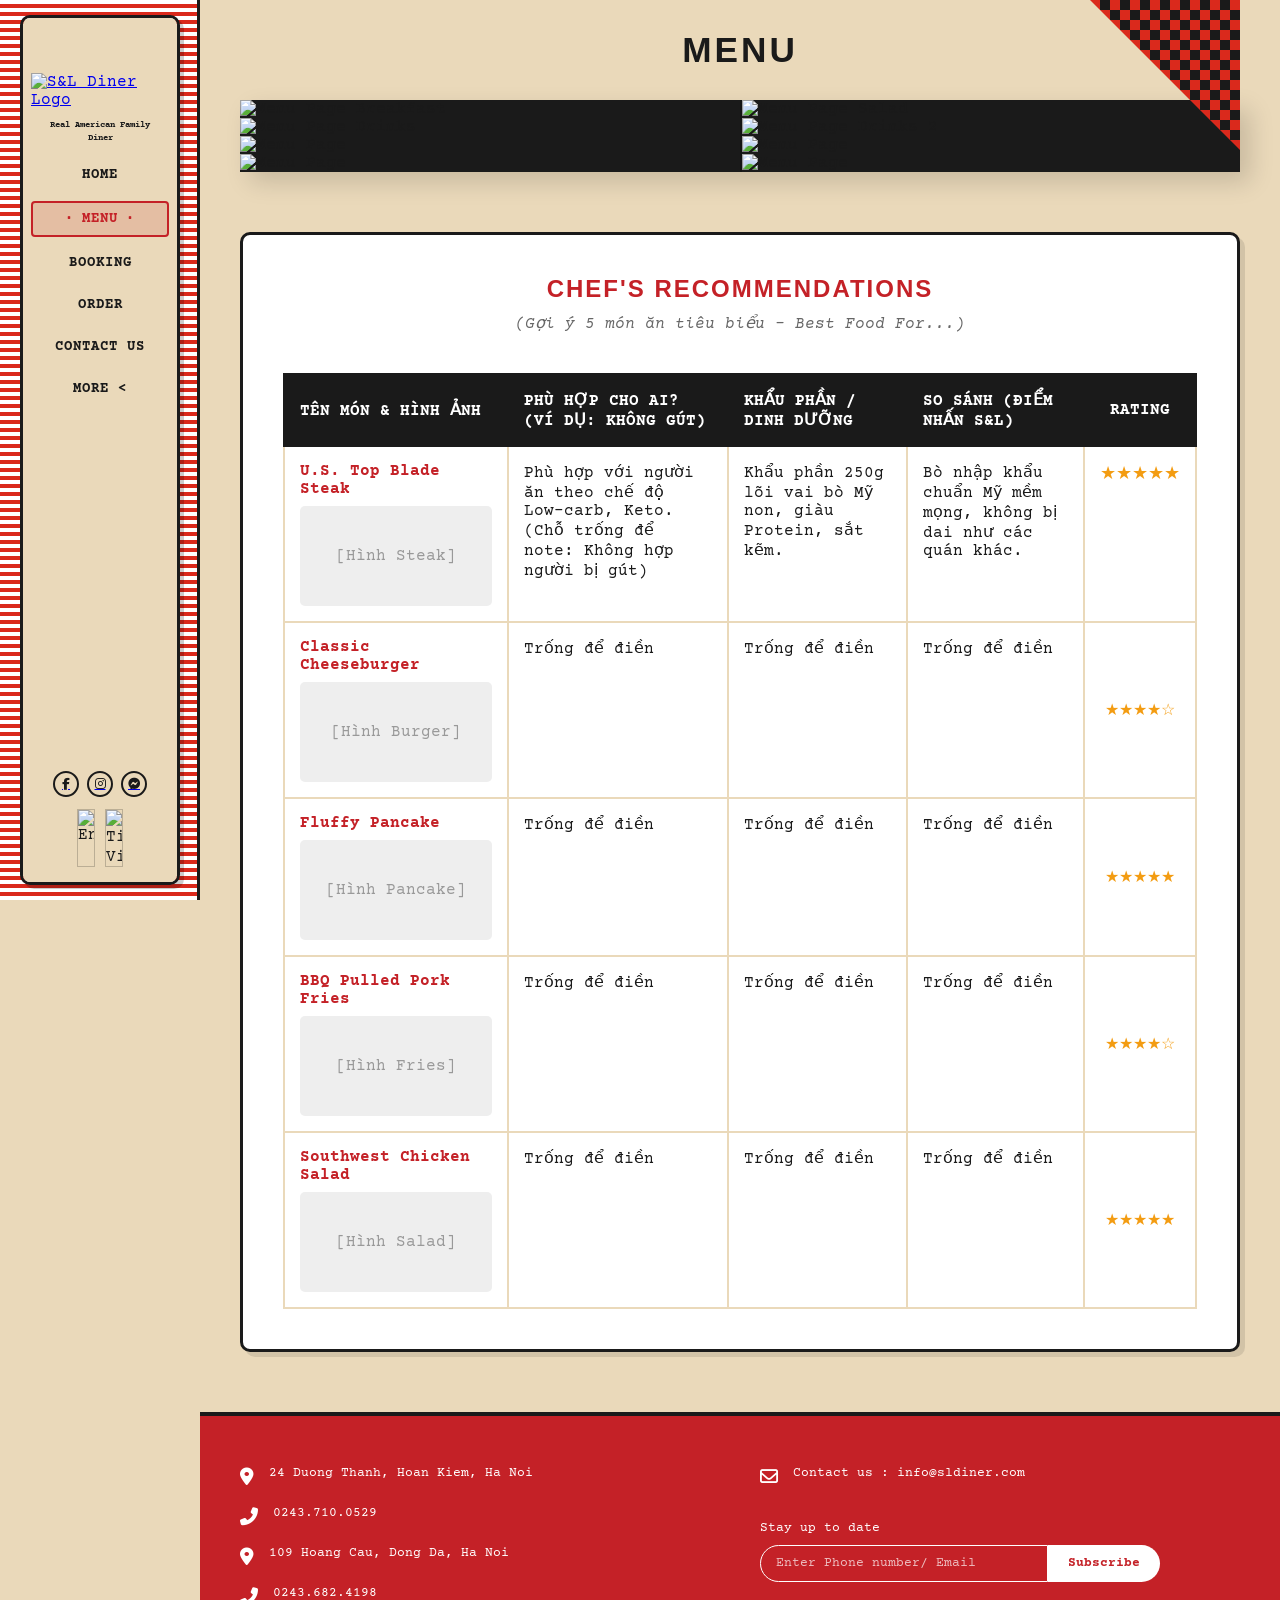
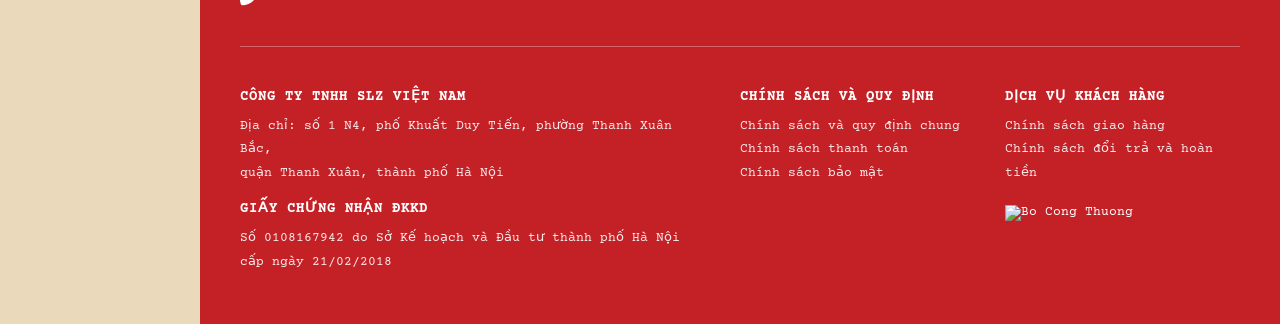
==== menu.html @ bfbd5185 "init" ====
<!DOCTYPE html>
<html lang="en">
<head>
    <meta charset="UTF-8">
    <meta name="viewport" content="width=device-width, initial-scale=1.0">
    <title>S&L Diner - Menu</title>
    <link rel="shortcut icon" href="https://sldiner.com/wp-content/uploads/2018/12/logo.png">
    <link rel="stylesheet" href="https://cdnjs.cloudflare.com/ajax/libs/font-awesome/6.4.0/css/all.min.css">
    <link rel="stylesheet" href="style.css">
</head>
<body>
    <!-- Background Sọc Đỏ Trắng -->
    <div class="stripes-bg"></div>

    <!-- Sidebar Thẻ Menu -->
    <aside class="diner-sidebar">
        <!-- Họa tiết Caro thò ra -->
        <div class="checker-tab"></div>
        <div class="checker-tab-2"></div>

        <a href="index.html">
            <img src="https://sldiner.com/wp-content/themes/yootheme/cache/logo-xoa-nen-7e51f199.webp" alt="S&L Diner Logo" class="sidebar-logo">
        </a>

        <div class="sidebar-tagline">Real American Family Diner</div>

        <nav class="sidebar-nav">
            <a href="index.html">HOME</a>
            <a href="menu.html" class="active"><span class="dot">•</span> MENU <span class="dot">•</span></a>
            <a href="#">BOOKING</a>
            <a href="#">ORDER</a>
            <a href="#">CONTACT US</a>
            <a href="#">MORE &lt;</a>
        </nav>

        <div class="sidebar-socials">
            <a href="#"><i class="fab fa-facebook-f"></i></a>
            <a href="#"><i class="fab fa-instagram"></i></a>
            <a href="#"><i class="fab fa-facebook-messenger"></i></a>
        </div>

        <div class="sidebar-flags">
            <img src="https://upload.wikimedia.org/wikipedia/en/a/a4/Flag_of_the_United_States.svg" alt="English">
            <img src="https://upload.wikimedia.org/wikipedia/commons/2/21/Flag_of_Vietnam.svg" alt="Tiếng Việt">
        </div>
    </aside>

    <!-- Nội Dung Chính -->
    <main class="diner-main">
        <div class="main-wrapper">
            <header class="diner-header">
                <h1>MENU</h1>
                <!-- Họa tiết caro góc trên -->
                <div class="checker-top-right"></div>
            </header>

            <!-- Layout 2 trang menu ghép lại như cuốn sách -->
            <div class="menu-book-layout">
                <img src="https://sldiner.com/wp-content/themes/yootheme/cache/ENG_Menu-2026_-6-scaled-b5b1b93d.webp" alt="Menu Page Breakfast" loading="lazy">
                <img src="https://sldiner.com/wp-content/themes/yootheme/cache/ENG_Menu-2026_-7-scaled-fb38b294.webp" alt="Menu Page Salad" loading="lazy">

                <img src="https://sldiner.com/wp-content/themes/yootheme/cache/ENG_Menu-2026_-8-scaled-d02dd101.webp" alt="Menu Page Drinks" loading="lazy">
                <img src="https://sldiner.com/wp-content/themes/yootheme/cache/ENG_Menu-2026_-9-scaled-9ea4daa8.webp" alt="Menu Page Drinks 2" loading="lazy">

                <img src="https://sldiner.com/wp-content/themes/yootheme/cache/ENG_Menu-2026_-10-scaled-bcb10eb6.webp" alt="Menu Page" loading="lazy">
                <img src="https://sldiner.com/wp-content/themes/yootheme/cache/ENG_Menu-2026_-11-scaled-f238051f.webp" alt="Menu Page" loading="lazy">

                <img src="https://sldiner.com/wp-content/themes/yootheme/cache/ENG_Menu-2026_-12-scaled-21a319e4.webp" alt="Menu Page" loading="lazy">
                <img src="https://sldiner.com/wp-content/themes/yootheme/cache/ENG_Menu-2026_-13-scaled-6f2a124d.webp" alt="Menu Page" loading="lazy">
            </div>

            <!-- Khu vực Bảng Recommendation (Best Food) -->
            <section class="menu-rcm-area" style="width: 100%; margin-top: 60px; padding: 40px; background: #fff; border: 3px solid var(--diner-dark); border-radius: 10px; box-shadow: 5px 5px 0px rgba(0,0,0,0.1);">
                <div style="text-align: center; margin-bottom: 40px;">
                    <h2 style="font-family: 'Arial Black', Impact, sans-serif; color: var(--diner-red); letter-spacing: 2px;">CHEF'S RECOMMENDATIONS</h2>
                    <p style="font-style: italic; color: #666; margin-top: 10px;">(Gợi ý 5 món ăn tiêu biểu - Best Food For...)</p>
                </div>

                <!-- Bảng so sánh / Recommend lớn -->
                <div style="overflow-x: auto;">
                    <table style="width: 100%; border-collapse: collapse; min-width: 800px; text-align: left;">
                        <thead>
                            <tr style="background-color: var(--diner-dark); color: #fff; text-transform: uppercase;">
                                <th style="padding: 15px; border: 2px solid var(--diner-dark); width: 25%;">Tên món & Hình ảnh</th>
                                <th style="padding: 15px; border: 2px solid var(--diner-dark); width: 25%;">Phù hợp cho ai? (Ví dụ: Không gút)</th>
                                <th style="padding: 15px; border: 2px solid var(--diner-dark); width: 20%;">Khẩu phần / Dinh dưỡng</th>
                                <th style="padding: 15px; border: 2px solid var(--diner-dark); width: 20%;">So sánh (Điểm nhấn S&L)</th>
                                <th style="padding: 15px; border: 2px solid var(--diner-dark); width: 10%; text-align: center;">Rating</th>
                            </tr>
                        </thead>
                        <tbody>
                            <!-- Item 1: Steak -->
                            <tr style="border-bottom: 2px solid var(--diner-bg); transition: background 0.3s;">
                                <td style="padding: 15px; border: 2px solid var(--diner-bg); vertical-align: top;">
                                    <strong style="color: var(--diner-red); font-size: 16px; display: block; margin-bottom: 8px;">U.S. Top Blade Steak</strong>
                                    <div style="width: 100%; height: 100px; background: #eee; display: flex; align-items: center; justify-content: center; color: #999; border-radius: 5px;">[Hình Steak]</div>
                                </td>
                                <td style="padding: 15px; border: 2px solid var(--diner-bg); vertical-align: top;">
                                    Phù hợp với người ăn theo chế độ Low-carb, Keto. (Chỗ trống để note: Không hợp người bị gút)
                                </td>
                                <td style="padding: 15px; border: 2px solid var(--diner-bg); vertical-align: top;">
                                    Khẩu phần 250g lõi vai bò Mỹ non, giàu Protein, sắt kẽm.
                                </td>
                                <td style="padding: 15px; border: 2px solid var(--diner-bg); vertical-align: top;">
                                    Bò nhập khẩu chuẩn Mỹ mềm mọng, không bị dai như các quán khác.
                                </td>
                                <td style="padding: 15px; border: 2px solid var(--diner-bg); vertical-align: top; text-align: center; color: #f39c12; font-size: 18px;">
                                    ★★★★★
                                </td>
                            </tr>

                            <!-- Item 2 (Placeholder) -->
                            <tr style="border-bottom: 2px solid var(--diner-bg);">
                                <td style="padding: 15px; border: 2px solid var(--diner-bg); vertical-align: top;">
                                    <strong style="color: var(--diner-red); font-size: 16px; display: block; margin-bottom: 8px;">Classic Cheeseburger</strong>
                                    <div style="width: 100%; height: 100px; background: #eee; display: flex; align-items: center; justify-content: center; color: #999; border-radius: 5px;">[Hình Burger]</div>
                                </td>
                                <td style="padding: 15px; border: 2px solid var(--diner-bg); vertical-align: top;">Trống để điền</td>
                                <td style="padding: 15px; border: 2px solid var(--diner-bg); vertical-align: top;">Trống để điền</td>
                                <td style="padding: 15px; border: 2px solid var(--diner-bg); vertical-align: top;">Trống để điền</td>
                                <td style="padding: 15px; border: 2px solid var(--diner-bg); text-align: center; color: #f39c12;">★★★★☆</td>
                            </tr>

                            <!-- Item 3 (Placeholder) -->
                            <tr style="border-bottom: 2px solid var(--diner-bg);">
                                <td style="padding: 15px; border: 2px solid var(--diner-bg); vertical-align: top;">
                                    <strong style="color: var(--diner-red); font-size: 16px; display: block; margin-bottom: 8px;">Fluffy Pancake</strong>
                                    <div style="width: 100%; height: 100px; background: #eee; display: flex; align-items: center; justify-content: center; color: #999; border-radius: 5px;">[Hình Pancake]</div>
                                </td>
                                <td style="padding: 15px; border: 2px solid var(--diner-bg); vertical-align: top;">Trống để điền</td>
                                <td style="padding: 15px; border: 2px solid var(--diner-bg); vertical-align: top;">Trống để điền</td>
                                <td style="padding: 15px; border: 2px solid var(--diner-bg); vertical-align: top;">Trống để điền</td>
                                <td style="padding: 15px; border: 2px solid var(--diner-bg); text-align: center; color: #f39c12;">★★★★★</td>
                            </tr>

                            <!-- Item 4 (Placeholder) -->
                            <tr style="border-bottom: 2px solid var(--diner-bg);">
                                <td style="padding: 15px; border: 2px solid var(--diner-bg); vertical-align: top;">
                                    <strong style="color: var(--diner-red); font-size: 16px; display: block; margin-bottom: 8px;">BBQ Pulled Pork Fries</strong>
                                    <div style="width: 100%; height: 100px; background: #eee; display: flex; align-items: center; justify-content: center; color: #999; border-radius: 5px;">[Hình Fries]</div>
                                </td>
                                <td style="padding: 15px; border: 2px solid var(--diner-bg); vertical-align: top;">Trống để điền</td>
                                <td style="padding: 15px; border: 2px solid var(--diner-bg); vertical-align: top;">Trống để điền</td>
                                <td style="padding: 15px; border: 2px solid var(--diner-bg); vertical-align: top;">Trống để điền</td>
                                <td style="padding: 15px; border: 2px solid var(--diner-bg); text-align: center; color: #f39c12;">★★★★☆</td>
                            </tr>

                            <!-- Item 5 (Placeholder) -->
                            <tr>
                                <td style="padding: 15px; border: 2px solid var(--diner-bg); vertical-align: top;">
                                    <strong style="color: var(--diner-red); font-size: 16px; display: block; margin-bottom: 8px;">Southwest Chicken Salad</strong>
                                    <div style="width: 100%; height: 100px; background: #eee; display: flex; align-items: center; justify-content: center; color: #999; border-radius: 5px;">[Hình Salad]</div>
                                </td>
                                <td style="padding: 15px; border: 2px solid var(--diner-bg); vertical-align: top;">Trống để điền</td>
                                <td style="padding: 15px; border: 2px solid var(--diner-bg); vertical-align: top;">Trống để điền</td>
                                <td style="padding: 15px; border: 2px solid var(--diner-bg); vertical-align: top;">Trống để điền</td>
                                <td style="padding: 15px; border: 2px solid var(--diner-bg); text-align: center; color: #f39c12;">★★★★★</td>
                            </tr>
                        </tbody>
                    </table>
                </div>
            </section>

        </div>

        <!-- Footer -->
        <footer class="diner-footer">
            <div class="footer-top">
                <div class="footer-contact">
                    <div class="footer-item">
                        <i class="fas fa-map-marker-alt"></i>
                        <div>24 Duong Thanh, Hoan Kiem, Ha Noi</div>
                    </div>
                    <div class="footer-item">
                        <i class="fas fa-phone-alt"></i>
                        <div>0243.710.0529</div>
                    </div>
                    <div class="footer-item">
                        <i class="fas fa-map-marker-alt"></i>
                        <div>109 Hoang Cau, Dong Da, Ha Noi</div>
                    </div>
                    <div class="footer-item">
                        <i class="fas fa-phone-alt"></i>
                        <div>0243.682.4198</div>
                    </div>
                </div>

                <div class="footer-subscribe">
                    <div class="footer-item">
                        <i class="far fa-envelope"></i>
                        <div>Contact us : info@sldiner.com</div>
                    </div>
                    <div style="margin-top: 15px;">
                        <div style="margin-bottom: 8px;">Stay up to date</div>
                        <div class="subscribe-box">
                            <input type="text" placeholder="Enter Phone number/ Email">
                            <button>Subscribe</button>
                        </div>
                    </div>
                </div>
            </div>

            <div class="footer-bottom">
                <div class="footer-col">
                    <h4>CÔNG TY TNHH SLZ VIỆT NAM</h4>
                    <p>Địa chỉ: số 1 N4, phố Khuất Duy Tiến, phường Thanh Xuân Bắc,<br>quận Thanh Xuân, thành phố Hà Nội</p>
                    <br>
                    <h4>GIẤY CHỨNG NHẬN ĐKKD</h4>
                    <p>Số 0108167942 do Sở Kế hoạch và Đầu tư thành phố Hà Nội<br>cấp ngày 21/02/2018</p>
                </div>
                <div class="footer-col">
                    <h4>CHÍNH SÁCH VÀ QUY ĐỊNH</h4>
                    <p><a href="#">Chính sách và quy định chung</a></p>
                    <p><a href="#">Chính sách thanh toán</a></p>
                    <p><a href="#">Chính sách bảo mật</a></p>
                </div>
                <div class="footer-col">
                    <h4>DỊCH VỤ KHÁCH HÀNG</h4>
                    <p><a href="#">Chính sách giao hàng</a></p>
                    <p><a href="#">Chính sách đổi trả và hoàn tiền</a></p>
                    <img src="https://sldiner.com/wp-content/themes/yootheme/cache/Layer-53-f5d13b9d.webp" alt="Bo Cong Thuong" class="badge-img">
                </div>
            </div>
        </footer>
    </main>
</body>
</html>
---- style.css ----
@import url("https://fonts.googleapis.com/css2?family=Courier+Prime:wght@400;700&display=swap");

:root {
    --diner-bg: #ead9ba; /* Cập nhật màu nền theo yêu cầu */
    --diner-red: #c42127; /* Đỏ đậm cổ điển */
    --stripe-red: #da291c; /* Đỏ tươi cho sọc */
    --diner-dark: #1a1a1a; /* Đen đậm chữ */
}

* {
    box-sizing: border-box;
    margin: 0;
    padding: 0;
}

body {
    background-color: var(--diner-bg);
    font-family: "Courier Prime", monospace;
    color: var(--diner-dark);
    display: flex;
    min-height: 100vh;
    overflow-x: hidden;
}

/* ===== SỌC ĐỎ TRẮNG BÊN TRÁI ===== */
.stripes-bg {
    position: fixed;
    left: 0;
    top: 0;
    bottom: 0;
    width: 200px; /* Tăng bề rộng để cân đối sidebar */
    background: repeating-linear-gradient(
        0deg,
        #fff,
        #fff 4px,
        var(--stripe-red) 4px,
        var(--stripe-red) 8px
    );
    z-index: 0;
    border-right: 3px solid var(--diner-dark);
}

/* ===== SIDEBAR MENU (THẺ ĐẶT MÓN) ===== */
.diner-sidebar {
    position: fixed;
    /* Canh giữa sidebar trong vùng sọc (200px - 160px = 40px dư) -> 20px mỗi bên */
    left: 20px;
    top: 15px;
    bottom: 15px;
    width: 160px; /* Giữ nguyên độ rộng sidebar */
    background-color: var(--diner-bg);
    border: 3px solid var(--diner-dark);
    border-radius: 10px;
    z-index: 10;
    display: flex;
    flex-direction: column;
    align-items: center;
    padding: 15px 8px;
    box-shadow: 4px 4px 0px rgba(0, 0, 0, 0.2);
    overflow-y: auto;
    -ms-overflow-style: none;
    scrollbar-width: none;
}

/* Nút caro thò ra bên phải của sidebar */
.checker-tab {
    position: absolute;
    right: -12px;
    top: 25%; /* Điều chỉnh vị trí theo chiều cao mới */
    width: 12px;
    height: 60px;
    background-image: conic-gradient(
        var(--diner-dark) 90deg,
        #fff 90deg 180deg,
        var(--diner-dark) 180deg 270deg,
        #fff 270deg
    );
    background-size: 12px 12px;
    border: 3px solid var(--diner-dark);
    border-left: none;
    z-index: -1;
}

.checker-tab-2 {
    top: 45%;
    height: 40px;
}

.sidebar-logo {
    width: 90px; /* Tăng kích thước logo */
    margin-bottom: 10px;
}

.sidebar-tagline {
    font-size: 9px;
    text-align: center;
    margin-bottom: 15px;
    font-weight: 700;
    line-height: 1.4;
    padding: 0 5px;
}

.sidebar-nav {
    display: flex;
    flex-direction: column;
    gap: 10px; /* Giảm khoảng cách giữa các menu items */
    width: 100%;
    text-align: center;
}

.sidebar-nav a {
    text-decoration: none;
    color: var(--diner-dark);
    font-weight: 700;
    font-size: 14px; /* Tăng cỡ chữ */
    letter-spacing: 1px;
    transition: color 0.3s;
    padding: 8px 5px; /* Tăng padding để dễ bấm */
    border-radius: 4px;
}

.sidebar-nav a:hover {
    color: var(--diner-red);
    background-color: rgba(196, 33, 39, 0.1);
}

.sidebar-nav a.active {
    color: var(--diner-red);
    font-weight: 900;
    background-color: rgba(196, 33, 39, 0.15);
    border: 2px solid var(--diner-red);
}

.sidebar-nav a.active .dot {
    display: inline;
}

.sidebar-nav .dot {
    display: none;
    font-size: 10px;
    vertical-align: middle;
}

.sidebar-socials {
    margin-top: auto;
    display: flex;
    gap: 8px;
    margin-bottom: 12px;
}

.sidebar-socials i {
    background: var(--diner-bg);
    border: 2px solid var(--diner-dark);
    border-radius: 50%;
    width: 26px;
    height: 26px;
    display: flex;
    align-items: center;
    justify-content: center;
    font-size: 12px;
    color: var(--diner-dark);
    transition: all 0.3s;
}

.sidebar-socials i:hover {
    background: var(--diner-dark);
    color: #fff;
}

.sidebar-flags {
    display: flex;
    gap: 10px;
}

.sidebar-flags img {
    width: 18px;
    height: auto;
    border: 1px solid rgba(0, 0, 0, 0.2);
}

/* ===== MAIN CONTENT AREA ===== */
.diner-main {
    margin-left: 200px; /* Đồng bộ với độ rộng sọc đỏ mới */
    flex: 1;
    display: flex;
    flex-direction: column;
    min-height: 100vh;
    position: relative;
    z-index: 1;
}

/* Container đồng bộ cho Home và Menu */
.main-wrapper {
    max-width: 1400px;
    margin: 0 auto;
    width: 100%;
    /* Bỏ padding trái phải để khung ảnh nằm cân giữa so với không gian còn lại (từ 220px trở đi) */
    padding: 0 40px 60px 40px;
    display: flex;
    flex-direction: column;
    align-items: center;
}

.diner-header {
    padding: 30px 0;
    text-align: center;
    position: relative;
    width: 100%;
}

.diner-header h1 {
    font-family: "Arial Black", Impact, sans-serif;
    font-size: 2.2rem;
    letter-spacing: 3px;
    color: var(--diner-dark);
    text-transform: uppercase;
}

/* Họa tiết Caro góc trên phải */
.checker-top-right {
    position: absolute;
    top: 0;
    right: 0;
    width: 150px;
    height: 150px;
    background-image: conic-gradient(
        var(--diner-dark) 90deg,
        var(--stripe-red) 90deg 180deg,
        var(--diner-dark) 180deg 270deg,
        var(--stripe-red) 270deg
    );
    background-size: 20px 20px;
    clip-path: polygon(100% 0, 100% 100%, 0 0);
}

/* ===== GIAO DIỆN HIỂN THỊ (HOME & MENU) ===== */
.home-banner {
    width: 100%;
    box-shadow: 10px 10px 25px rgba(0, 0, 0, 0.15);
    background-color: var(--diner-dark);
    display: flex;
}

/* Layout quyển menu */
.menu-book-layout {
    width: 100%;
    box-shadow: 10px 10px 25px rgba(0, 0, 0, 0.15);
    background-color: var(--diner-dark);
    display: flex;
    flex-wrap: wrap; /* Cho phép các ảnh rớt dòng */
}

.home-banner img {
    width: 100%;
    display: block;
}

.menu-book-layout {
    display: flex; /* Flex để ép 2 ảnh luôn bằng nhau */
}

.menu-book-layout img {
    width: 50%; /* Mỗi trang chiếm chính xác 50% */
    display: block;
    object-fit: cover;
}

.menu-book-layout img:nth-child(even) {
    border-left: 2px solid rgba(0, 0, 0, 0.2); /* Nếp gấp sách đậm hơn chút */
}

/* ===== FOOTER CỔ ĐIỂN ===== */
.diner-footer {
    background-color: var(--diner-red);
    color: #fff;
    padding: 50px 40px;
    margin-top: auto;
    font-size: 13px;
    border-top: 4px solid var(--diner-dark);
    position: relative;
}

.footer-top {
    display: grid;
    grid-template-columns: 1fr 1fr;
    gap: 40px;
    margin-bottom: 40px;
    border-bottom: 1px solid rgba(255, 255, 255, 0.3);
    padding-bottom: 40px;
}

.footer-contact {
    display: flex;
    flex-direction: column;
    gap: 20px;
}

.footer-item {
    display: flex;
    align-items: flex-start;
    gap: 15px;
}

.footer-item i {
    font-size: 18px;
    margin-top: 2px;
}

.footer-subscribe {
    display: flex;
    flex-direction: column;
    gap: 20px;
}

.subscribe-box {
    display: flex;
    margin-top: 10px;
    max-width: 400px;
}

.subscribe-box input {
    padding: 10px 15px;
    background: transparent;
    border: 1px solid #fff;
    color: #fff;
    flex: 1;
    font-family: inherit;
    border-radius: 20px 0 0 20px;
    outline: none;
}

.subscribe-box input::placeholder {
    color: rgba(255, 255, 255, 0.7);
}

.subscribe-box button {
    padding: 10px 20px;
    background: #fff;
    color: var(--diner-red);
    border: none;
    font-family: inherit;
    font-weight: 700;
    border-radius: 0 20px 20px 0;
    cursor: pointer;
    transition: background 0.3s;
}

.subscribe-box button:hover {
    background: var(--diner-bg);
}

.footer-bottom {
    display: grid;
    grid-template-columns: 2fr 1fr 1fr;
    gap: 30px;
}

.footer-col h4 {
    font-size: 14px;
    margin-bottom: 10px;
    letter-spacing: 1px;
}

.footer-col p,
.footer-col a {
    color: rgba(255, 255, 255, 0.9);
    text-decoration: none;
    line-height: 1.8;
}

.footer-col a:hover {
    text-decoration: underline;
}

.badge-img {
    margin-top: 20px;
    width: 120px;
}

/* ===== RESPONSIVE ===== */
@media (max-width: 1024px) {
    .menu-book-layout {
        grid-template-columns: 1fr; /* Mobile/Tablet chỉ hiện 1 cột dọc */
        padding: 0 20px 40px 20px;
    }
}

@media (max-width: 768px) {
    body {
        flex-direction: column;
    }

    .stripes-bg {
        width: 100%;
        height: 15px;
        bottom: auto;
        border-right: none;
        border-bottom: 2px solid var(--diner-dark);
        z-index: 100;
    }

    .diner-sidebar {
        position: relative;
        left: 0;
        top: 15px;
        width: 100%;
        height: auto;
        border-radius: 0;
        border-left: none;
        border-right: none;
        flex-direction: row;
        flex-wrap: wrap;
        justify-content: space-between;
        padding: 15px 20px;
    }

    .checker-tab,
    .checker-tab-2 {
        display: none;
    }

    .sidebar-tagline {
        display: none;
    }

    .sidebar-nav {
        flex-direction: row;
        width: auto;
        gap: 15px;
        align-items: center;
        flex-wrap: wrap;
    }

    .diner-main {
        margin-left: 0;
    }

    .footer-top,
    .footer-bottom {
        grid-template-columns: 1fr;
        gap: 30px;
    }
}
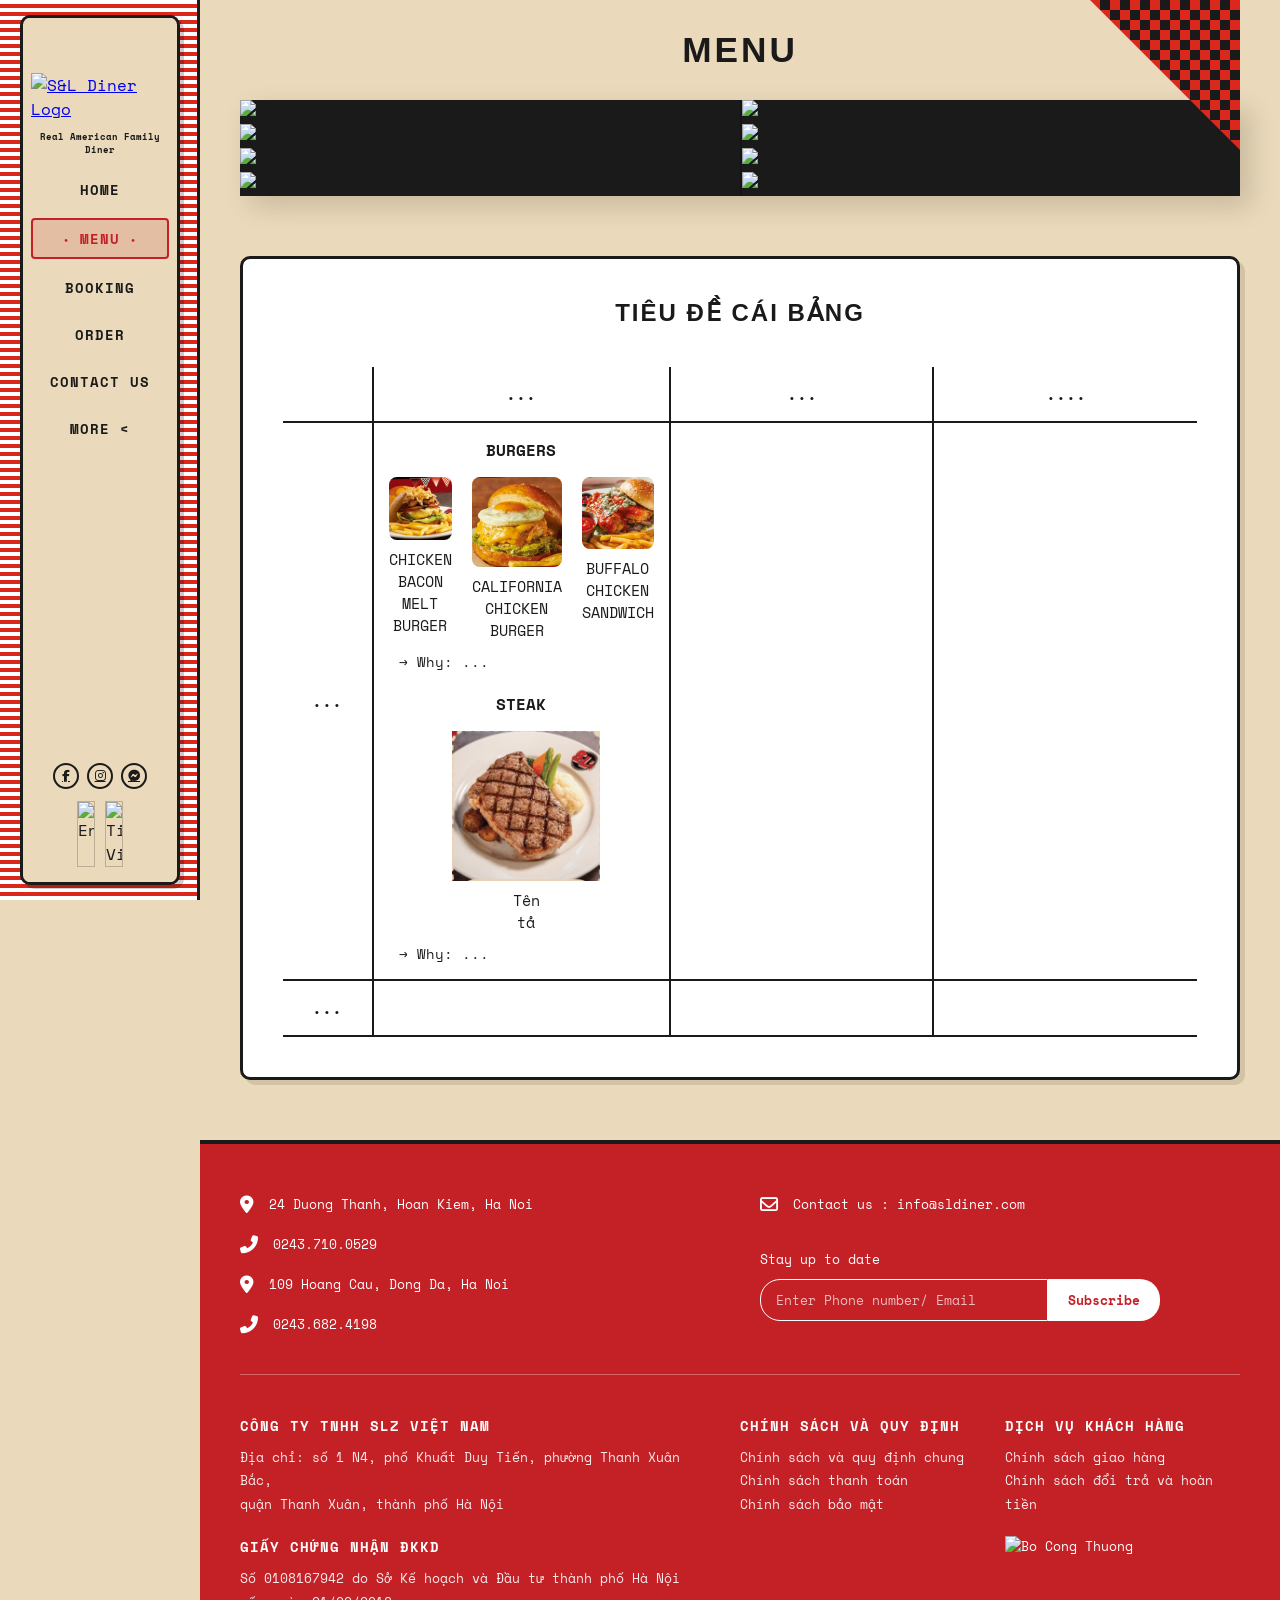
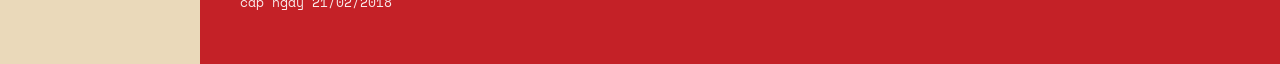
==== commit 29c15726: "up" ====
--- a/menu.html
+++ b/menu.html
@@ -1,227 +1,572 @@
-<!DOCTYPE html>
+<!doctype html>
 <html lang="en">
-<head>
-    <meta charset="UTF-8">
-    <meta name="viewport" content="width=device-width, initial-scale=1.0">
-    <title>S&L Diner - Menu</title>
-    <link rel="shortcut icon" href="https://sldiner.com/wp-content/uploads/2018/12/logo.png">
-    <link rel="stylesheet" href="https://cdnjs.cloudflare.com/ajax/libs/font-awesome/6.4.0/css/all.min.css">
-    <link rel="stylesheet" href="style.css">
-</head>
-<body>
-    <!-- Background Sọc Đỏ Trắng -->
-    <div class="stripes-bg"></div>
-
-    <!-- Sidebar Thẻ Menu -->
-    <aside class="diner-sidebar">
-        <!-- Họa tiết Caro thò ra -->
-        <div class="checker-tab"></div>
-        <div class="checker-tab-2"></div>
-
-        <a href="index.html">
-            <img src="https://sldiner.com/wp-content/themes/yootheme/cache/logo-xoa-nen-7e51f199.webp" alt="S&L Diner Logo" class="sidebar-logo">
-        </a>
-
-        <div class="sidebar-tagline">Real American Family Diner</div>
-
-        <nav class="sidebar-nav">
-            <a href="index.html">HOME</a>
-            <a href="menu.html" class="active"><span class="dot">•</span> MENU <span class="dot">•</span></a>
-            <a href="#">BOOKING</a>
-            <a href="#">ORDER</a>
-            <a href="#">CONTACT US</a>
-            <a href="#">MORE &lt;</a>
-        </nav>
-
-        <div class="sidebar-socials">
-            <a href="#"><i class="fab fa-facebook-f"></i></a>
-            <a href="#"><i class="fab fa-instagram"></i></a>
-            <a href="#"><i class="fab fa-facebook-messenger"></i></a>
-        </div>
-
-        <div class="sidebar-flags">
-            <img src="https://upload.wikimedia.org/wikipedia/en/a/a4/Flag_of_the_United_States.svg" alt="English">
-            <img src="https://upload.wikimedia.org/wikipedia/commons/2/21/Flag_of_Vietnam.svg" alt="Tiếng Việt">
-        </div>
-    </aside>
-
-    <!-- Nội Dung Chính -->
-    <main class="diner-main">
-        <div class="main-wrapper">
-            <header class="diner-header">
-                <h1>MENU</h1>
-                <!-- Họa tiết caro góc trên -->
-                <div class="checker-top-right"></div>
-            </header>
-
-            <!-- Layout 2 trang menu ghép lại như cuốn sách -->
-            <div class="menu-book-layout">
-                <img src="https://sldiner.com/wp-content/themes/yootheme/cache/ENG_Menu-2026_-6-scaled-b5b1b93d.webp" alt="Menu Page Breakfast" loading="lazy">
-                <img src="https://sldiner.com/wp-content/themes/yootheme/cache/ENG_Menu-2026_-7-scaled-fb38b294.webp" alt="Menu Page Salad" loading="lazy">
-
-                <img src="https://sldiner.com/wp-content/themes/yootheme/cache/ENG_Menu-2026_-8-scaled-d02dd101.webp" alt="Menu Page Drinks" loading="lazy">
-                <img src="https://sldiner.com/wp-content/themes/yootheme/cache/ENG_Menu-2026_-9-scaled-9ea4daa8.webp" alt="Menu Page Drinks 2" loading="lazy">
-
-                <img src="https://sldiner.com/wp-content/themes/yootheme/cache/ENG_Menu-2026_-10-scaled-bcb10eb6.webp" alt="Menu Page" loading="lazy">
-                <img src="https://sldiner.com/wp-content/themes/yootheme/cache/ENG_Menu-2026_-11-scaled-f238051f.webp" alt="Menu Page" loading="lazy">
-
-                <img src="https://sldiner.com/wp-content/themes/yootheme/cache/ENG_Menu-2026_-12-scaled-21a319e4.webp" alt="Menu Page" loading="lazy">
-                <img src="https://sldiner.com/wp-content/themes/yootheme/cache/ENG_Menu-2026_-13-scaled-6f2a124d.webp" alt="Menu Page" loading="lazy">
+    <head>
+        <meta charset="UTF-8" />
+        <meta name="viewport" content="width=device-width, initial-scale=1.0" />
+        <title>S&L Diner - Menu</title>
+        <link
+            rel="shortcut icon"
+            href="https://sldiner.com/wp-content/uploads/2018/12/logo.png"
+        />
+        <link
+            rel="stylesheet"
+            href="https://cdnjs.cloudflare.com/ajax/libs/font-awesome/6.4.0/css/all.min.css"
+        />
+        <link rel="stylesheet" href="style.css" />
+    </head>
+    <body>
+        <!-- Background Sọc Đỏ Trắng -->
+        <div class="stripes-bg"></div>
+
+        <!-- Sidebar Thẻ Menu -->
+        <aside class="diner-sidebar">
+            <!-- Họa tiết Caro thò ra -->
+            <div class="checker-tab"></div>
+            <div class="checker-tab-2"></div>
+
+            <a href="index.html">
+                <img
+                    src="https://sldiner.com/wp-content/themes/yootheme/cache/logo-xoa-nen-7e51f199.webp"
+                    alt="S&L Diner Logo"
+                    class="sidebar-logo"
+                />
+            </a>
+
+            <div class="sidebar-tagline">Real American Family Diner</div>
+
+            <nav class="sidebar-nav">
+                <a href="index.html">HOME</a>
+                <a href="menu.html" class="active"
+                    ><span class="dot">•</span> MENU
+                    <span class="dot">•</span></a
+                >
+                <a href="#">BOOKING</a>
+                <a href="#">ORDER</a>
+                <a href="#">CONTACT US</a>
+                <a href="#">MORE &lt;</a>
+            </nav>
+
+            <div class="sidebar-socials">
+                <a href="#"><i class="fab fa-facebook-f"></i></a>
+                <a href="#"><i class="fab fa-instagram"></i></a>
+                <a href="#"><i class="fab fa-facebook-messenger"></i></a>
             </div>
 
-            <!-- Khu vực Bảng Recommendation (Best Food) -->
-            <section class="menu-rcm-area" style="width: 100%; margin-top: 60px; padding: 40px; background: #fff; border: 3px solid var(--diner-dark); border-radius: 10px; box-shadow: 5px 5px 0px rgba(0,0,0,0.1);">
-                <div style="text-align: center; margin-bottom: 40px;">
-                    <h2 style="font-family: 'Arial Black', Impact, sans-serif; color: var(--diner-red); letter-spacing: 2px;">CHEF'S RECOMMENDATIONS</h2>
-                    <p style="font-style: italic; color: #666; margin-top: 10px;">(Gợi ý 5 món ăn tiêu biểu - Best Food For...)</p>
+            <div class="sidebar-flags">
+                <img
+                    src="https://upload.wikimedia.org/wikipedia/en/a/a4/Flag_of_the_United_States.svg"
+                    alt="English"
+                />
+                <img
+                    src="https://upload.wikimedia.org/wikipedia/commons/2/21/Flag_of_Vietnam.svg"
+                    alt="Tiếng Việt"
+                />
+            </div>
+        </aside>
+
+        <!-- Nội Dung Chính -->
+        <main class="diner-main">
+            <div class="main-wrapper">
+                <header class="diner-header">
+                    <h1>MENU</h1>
+                    <!-- Họa tiết caro góc trên -->
+                    <div class="checker-top-right"></div>
+                </header>
+
+                <!-- Layout 2 trang menu ghép lại như cuốn sách -->
+                <div class="menu-book-layout">
+                    <img
+                        src="https://sldiner.com/wp-content/themes/yootheme/cache/ENG_Menu-2026_-6-scaled-b5b1b93d.webp"
+                        alt="Menu Page Breakfast"
+                        loading="lazy"
+                    />
+                    <img
+                        src="https://sldiner.com/wp-content/themes/yootheme/cache/ENG_Menu-2026_-7-scaled-fb38b294.webp"
+                        alt="Menu Page Salad"
+                        loading="lazy"
+                    />
+
+                    <img
+                        src="https://sldiner.com/wp-content/themes/yootheme/cache/ENG_Menu-2026_-8-scaled-d02dd101.webp"
+                        alt="Menu Page Drinks"
+                        loading="lazy"
+                    />
+                    <img
+                        src="https://sldiner.com/wp-content/themes/yootheme/cache/ENG_Menu-2026_-9-scaled-9ea4daa8.webp"
+                        alt="Menu Page Drinks 2"
+                        loading="lazy"
+                    />
+
+                    <img
+                        src="https://sldiner.com/wp-content/themes/yootheme/cache/ENG_Menu-2026_-10-scaled-bcb10eb6.webp"
+                        alt="Menu Page"
+                        loading="lazy"
+                    />
+                    <img
+                        src="https://sldiner.com/wp-content/themes/yootheme/cache/ENG_Menu-2026_-11-scaled-f238051f.webp"
+                        alt="Menu Page"
+                        loading="lazy"
+                    />
+
+                    <img
+                        src="https://sldiner.com/wp-content/themes/yootheme/cache/ENG_Menu-2026_-12-scaled-21a319e4.webp"
+                        alt="Menu Page"
+                        loading="lazy"
+                    />
+                    <img
+                        src="https://sldiner.com/wp-content/themes/yootheme/cache/ENG_Menu-2026_-13-scaled-6f2a124d.webp"
+                        alt="Menu Page"
+                        loading="lazy"
+                    />
                 </div>
 
-                <!-- Bảng so sánh / Recommend lớn -->
-                <div style="overflow-x: auto;">
-                    <table style="width: 100%; border-collapse: collapse; min-width: 800px; text-align: left;">
-                        <thead>
-                            <tr style="background-color: var(--diner-dark); color: #fff; text-transform: uppercase;">
-                                <th style="padding: 15px; border: 2px solid var(--diner-dark); width: 25%;">Tên món & Hình ảnh</th>
-                                <th style="padding: 15px; border: 2px solid var(--diner-dark); width: 25%;">Phù hợp cho ai? (Ví dụ: Không gút)</th>
-                                <th style="padding: 15px; border: 2px solid var(--diner-dark); width: 20%;">Khẩu phần / Dinh dưỡng</th>
-                                <th style="padding: 15px; border: 2px solid var(--diner-dark); width: 20%;">So sánh (Điểm nhấn S&L)</th>
-                                <th style="padding: 15px; border: 2px solid var(--diner-dark); width: 10%; text-align: center;">Rating</th>
-                            </tr>
-                        </thead>
-                        <tbody>
-                            <!-- Item 1: Steak -->
-                            <tr style="border-bottom: 2px solid var(--diner-bg); transition: background 0.3s;">
-                                <td style="padding: 15px; border: 2px solid var(--diner-bg); vertical-align: top;">
-                                    <strong style="color: var(--diner-red); font-size: 16px; display: block; margin-bottom: 8px;">U.S. Top Blade Steak</strong>
-                                    <div style="width: 100%; height: 100px; background: #eee; display: flex; align-items: center; justify-content: center; color: #999; border-radius: 5px;">[Hình Steak]</div>
-                                </td>
-                                <td style="padding: 15px; border: 2px solid var(--diner-bg); vertical-align: top;">
-                                    Phù hợp với người ăn theo chế độ Low-carb, Keto. (Chỗ trống để note: Không hợp người bị gút)
-                                </td>
-                                <td style="padding: 15px; border: 2px solid var(--diner-bg); vertical-align: top;">
-                                    Khẩu phần 250g lõi vai bò Mỹ non, giàu Protein, sắt kẽm.
-                                </td>
-                                <td style="padding: 15px; border: 2px solid var(--diner-bg); vertical-align: top;">
-                                    Bò nhập khẩu chuẩn Mỹ mềm mọng, không bị dai như các quán khác.
-                                </td>
-                                <td style="padding: 15px; border: 2px solid var(--diner-bg); vertical-align: top; text-align: center; color: #f39c12; font-size: 18px;">
-                                    ★★★★★
-                                </td>
-                            </tr>
-
-                            <!-- Item 2 (Placeholder) -->
-                            <tr style="border-bottom: 2px solid var(--diner-bg);">
-                                <td style="padding: 15px; border: 2px solid var(--diner-bg); vertical-align: top;">
-                                    <strong style="color: var(--diner-red); font-size: 16px; display: block; margin-bottom: 8px;">Classic Cheeseburger</strong>
-                                    <div style="width: 100%; height: 100px; background: #eee; display: flex; align-items: center; justify-content: center; color: #999; border-radius: 5px;">[Hình Burger]</div>
-                                </td>
-                                <td style="padding: 15px; border: 2px solid var(--diner-bg); vertical-align: top;">Trống để điền</td>
-                                <td style="padding: 15px; border: 2px solid var(--diner-bg); vertical-align: top;">Trống để điền</td>
-                                <td style="padding: 15px; border: 2px solid var(--diner-bg); vertical-align: top;">Trống để điền</td>
-                                <td style="padding: 15px; border: 2px solid var(--diner-bg); text-align: center; color: #f39c12;">★★★★☆</td>
-                            </tr>
-
-                            <!-- Item 3 (Placeholder) -->
-                            <tr style="border-bottom: 2px solid var(--diner-bg);">
-                                <td style="padding: 15px; border: 2px solid var(--diner-bg); vertical-align: top;">
-                                    <strong style="color: var(--diner-red); font-size: 16px; display: block; margin-bottom: 8px;">Fluffy Pancake</strong>
-                                    <div style="width: 100%; height: 100px; background: #eee; display: flex; align-items: center; justify-content: center; color: #999; border-radius: 5px;">[Hình Pancake]</div>
-                                </td>
-                                <td style="padding: 15px; border: 2px solid var(--diner-bg); vertical-align: top;">Trống để điền</td>
-                                <td style="padding: 15px; border: 2px solid var(--diner-bg); vertical-align: top;">Trống để điền</td>
-                                <td style="padding: 15px; border: 2px solid var(--diner-bg); vertical-align: top;">Trống để điền</td>
-                                <td style="padding: 15px; border: 2px solid var(--diner-bg); text-align: center; color: #f39c12;">★★★★★</td>
-                            </tr>
-
-                            <!-- Item 4 (Placeholder) -->
-                            <tr style="border-bottom: 2px solid var(--diner-bg);">
-                                <td style="padding: 15px; border: 2px solid var(--diner-bg); vertical-align: top;">
-                                    <strong style="color: var(--diner-red); font-size: 16px; display: block; margin-bottom: 8px;">BBQ Pulled Pork Fries</strong>
-                                    <div style="width: 100%; height: 100px; background: #eee; display: flex; align-items: center; justify-content: center; color: #999; border-radius: 5px;">[Hình Fries]</div>
-                                </td>
-                                <td style="padding: 15px; border: 2px solid var(--diner-bg); vertical-align: top;">Trống để điền</td>
-                                <td style="padding: 15px; border: 2px solid var(--diner-bg); vertical-align: top;">Trống để điền</td>
-                                <td style="padding: 15px; border: 2px solid var(--diner-bg); vertical-align: top;">Trống để điền</td>
-                                <td style="padding: 15px; border: 2px solid var(--diner-bg); text-align: center; color: #f39c12;">★★★★☆</td>
-                            </tr>
-
-                            <!-- Item 5 (Placeholder) -->
-                            <tr>
-                                <td style="padding: 15px; border: 2px solid var(--diner-bg); vertical-align: top;">
-                                    <strong style="color: var(--diner-red); font-size: 16px; display: block; margin-bottom: 8px;">Southwest Chicken Salad</strong>
-                                    <div style="width: 100%; height: 100px; background: #eee; display: flex; align-items: center; justify-content: center; color: #999; border-radius: 5px;">[Hình Salad]</div>
-                                </td>
-                                <td style="padding: 15px; border: 2px solid var(--diner-bg); vertical-align: top;">Trống để điền</td>
-                                <td style="padding: 15px; border: 2px solid var(--diner-bg); vertical-align: top;">Trống để điền</td>
-                                <td style="padding: 15px; border: 2px solid var(--diner-bg); vertical-align: top;">Trống để điền</td>
-                                <td style="padding: 15px; border: 2px solid var(--diner-bg); text-align: center; color: #f39c12;">★★★★★</td>
-                            </tr>
-                        </tbody>
-                    </table>
+                <!-- Khu vực Bảng Recommendation (Best Food) -->
+                <section
+                    class="menu-rcm-area"
+                    style="
+                        width: 100%;
+                        margin-top: 60px;
+                        padding: 40px;
+                        background: #fff;
+                        border: 3px solid var(--diner-dark);
+                        border-radius: 10px;
+                        box-shadow: 5px 5px 0px rgba(0, 0, 0, 0.1);
+                    "
+                >
+                    <div style="text-align: center; margin-bottom: 40px">
+                        <h2
+                            style="
+                                font-family:
+                                    &quot;Arial Black&quot;, Impact, sans-serif;
+                                color: var(--diner-dark);
+                                letter-spacing: 2px;
+                                text-transform: uppercase;
+                            "
+                        >
+                            Tiêu đề cái bảng
+                        </h2>
+                    </div>
+
+                    <!-- Bảng so sánh / Recommend lớn -->
+                    <div style="overflow-x: auto">
+                        <table
+                            style="
+                                width: 100%;
+                                border-collapse: collapse;
+                                min-width: 800px;
+                                text-align: center;
+                            "
+                        >
+                            <thead>
+                                <tr
+                                    style="
+                                        text-transform: uppercase;
+                                        font-weight: bold;
+                                    "
+                                >
+                                    <th
+                                        style="
+                                            padding: 15px;
+                                            border-right: 2px solid
+                                                var(--diner-dark);
+                                            width: 10%;
+                                        "
+                                    ></th>
+                                    <th
+                                        style="
+                                            padding: 15px;
+                                            border-right: 2px solid
+                                                var(--diner-dark);
+                                            width: 30%;
+                                        "
+                                    >
+                                        ...
+                                    </th>
+                                    <th
+                                        style="
+                                            padding: 15px;
+                                            border-right: 2px solid
+                                                var(--diner-dark);
+                                            width: 30%;
+                                        "
+                                    >
+                                        ...
+                                    </th>
+                                    <th style="padding: 15px; width: 30%">
+                                        ....
+                                    </th>
+                                </tr>
+                            </thead>
+                            <tbody>
+                                <!-- Hàng 1 -->
+                                <tr
+                                    style="
+                                        border-top: 2px solid var(--diner-dark);
+                                        border-bottom: 2px solid
+                                            var(--diner-dark);
+                                    "
+                                >
+                                    <th
+                                        style="
+                                            padding: 15px;
+                                            border-right: 2px solid
+                                                var(--diner-dark);
+                                            text-transform: uppercase;
+                                            vertical-align: middle;
+                                        "
+                                    >
+                                        ...
+                                    </th>
+                                    <td
+                                        style="
+                                            padding: 15px;
+                                            border-right: 2px solid
+                                                var(--diner-dark);
+                                            vertical-align: top;
+                                        "
+                                    >
+                                        <!-- BURGERS -->
+                                        <div
+                                            style="
+                                                font-weight: bold;
+                                                margin-bottom: 15px;
+                                            "
+                                        >
+                                            BURGERS
+                                        </div>
+                                        <div
+                                            style="
+                                                display: flex;
+                                                justify-content: center;
+                                                gap: 20px;
+                                                margin-bottom: 10px;
+                                            "
+                                        >
+                                            <div
+                                                style="
+                                                    text-align: center;
+                                                    flex: 1;
+                                                    max-width: 150px;
+                                                "
+                                            >
+                                                <div
+                                                    style="
+                                                        width: 100%;
+                                                        aspect-ratio: 1/1;
+                                                        background-color: transparent;
+                                                        border-radius: 8px;
+                                                        overflow: hidden;
+                                                        display: flex;
+                                                        align-items: center;
+                                                        justify-content: center;
+                                                        margin: 0 auto;
+                                                    "
+                                                >
+                                                    <img
+                                                        src="./BUGER/1.png"
+                                                        alt="Burger 1"
+                                                        style="
+                                                            width: 100%;
+                                                            height: 100%;
+                                                            object-fit: cover;
+                                                        "
+                                                    />
+                                                </div>
+                                                <div
+                                                    style="
+                                                        font-size: 15px;
+                                                        margin-top: 8px;
+                                                        font-weight: 500;
+                                                    "
+                                                >
+                                                    CHICKEN BACON MELT BURGER
+                                                </div>
+                                            </div>
+                                            <div
+                                                style="
+                                                    text-align: center;
+                                                    flex: 1;
+                                                    max-width: 150px;
+                                                "
+                                            >
+                                                <div
+                                                    style="
+                                                        width: 100%;
+                                                        aspect-ratio: 1/1;
+                                                        background-color: transparent;
+                                                        border-radius: 8px;
+                                                        overflow: hidden;
+                                                        display: flex;
+                                                        align-items: center;
+                                                        justify-content: center;
+                                                        margin: 0 auto;
+                                                    "
+                                                >
+                                                    <img
+                                                        src="./BUGER/2.png"
+                                                        alt="Burger 2"
+                                                        style="
+                                                            width: 100%;
+                                                            height: 100%;
+                                                            object-fit: cover;
+                                                        "
+                                                    />
+                                                </div>
+                                                <div
+                                                    style="
+                                                        font-size: 15px;
+                                                        margin-top: 8px;
+                                                        font-weight: 500;
+                                                    "
+                                                >
+                                                    CALIFORNIA CHICKEN BURGER
+                                                </div>
+                                            </div>
+                                            <div
+                                                style="
+                                                    text-align: center;
+                                                    flex: 1;
+                                                    max-width: 150px;
+                                                "
+                                            >
+                                                <div
+                                                    style="
+                                                        width: 100%;
+                                                        aspect-ratio: 1/1;
+                                                        background-color: transparent;
+                                                        border-radius: 8px;
+                                                        overflow: hidden;
+                                                        display: flex;
+                                                        align-items: center;
+                                                        justify-content: center;
+                                                        margin: 0 auto;
+                                                    "
+                                                >
+                                                    <img
+                                                        src="./BUGER/3.png"
+                                                        alt="Burger 3"
+                                                        style="
+                                                            width: 100%;
+                                                            height: 100%;
+                                                            object-fit: cover;
+                                                        "
+                                                    />
+                                                </div>
+                                                <div
+                                                    style="
+                                                        font-size: 15px;
+                                                        margin-top: 8px;
+                                                        font-weight: 500;
+                                                    "
+                                                >
+                                                    BUFFALO CHICKEN SANDWICH
+                                                </div>
+                                            </div>
+                                        </div>
+                                        <div
+                                            style="
+                                                margin-bottom: 20px;
+                                                font-size: 14px;
+                                                text-align: left;
+                                                padding-left: 10px;
+                                            "
+                                        >
+                                            &rarr; Why: ...
+                                        </div>
+
+                                        <!-- STEAK -->
+                                        <div
+                                            style="
+                                                font-weight: bold;
+                                                margin-bottom: 15px;
+                                                text-transform: uppercase;
+                                            "
+                                        >
+                                            Steak
+                                        </div>
+                                        <div
+                                            style="
+                                                display: flex;
+                                                justify-content: center;
+                                                margin-bottom: 10px;
+                                                padding-left: 10px;
+                                            "
+                                        >
+                                            <div
+                                                style="
+                                                    text-align: center;
+                                                    max-width: 200px;
+                                                    width: 100%;
+                                                "
+                                            >
+                                                <div
+                                                    style="
+                                                        width: 100%;
+                                                        aspect-ratio: 4/3;
+                                                        background-color: transparent;
+                                                        border-radius: 8px;
+                                                        overflow: hidden;
+                                                        display: flex;
+                                                        align-items: center;
+                                                        justify-content: center;
+                                                        margin: 0 auto;
+                                                    "
+                                                >
+                                                    <img
+                                                        src="./STEAK//1.png"
+                                                        alt="Steak"
+                                                        style="
+                                                            width: 100%;
+                                                            height: 100%;
+                                                            object-fit: contain;
+                                                        "
+                                                    />
+                                                </div>
+                                                <div
+                                                    style="
+                                                        font-size: 15px;
+                                                        margin-top: 8px;
+                                                        font-weight: 500;
+                                                    "
+                                                >
+                                                    Tên<br />tả
+                                                </div>
+                                            </div>
+                                        </div>
+                                        <div
+                                            style="
+                                                font-size: 14px;
+                                                text-align: left;
+                                                padding-left: 10px;
+                                            "
+                                        >
+                                            &rarr; Why: ...
+                                        </div>
+                                    </td>
+                                    <td
+                                        style="
+                                            padding: 15px;
+                                            border-right: 2px solid
+                                                var(--diner-dark);
+                                        "
+                                    ></td>
+                                    <td style="padding: 15px"></td>
+                                </tr>
+
+                                <!-- Hàng 2 -->
+                                <tr
+                                    style="
+                                        border-bottom: 2px solid
+                                            var(--diner-dark);
+                                    "
+                                >
+                                    <th
+                                        style="
+                                            padding: 15px;
+                                            border-right: 2px solid
+                                                var(--diner-dark);
+                                            text-transform: uppercase;
+                                            vertical-align: middle;
+                                        "
+                                    >
+                                        ...
+                                    </th>
+                                    <td
+                                        style="
+                                            padding: 15px;
+                                            border-right: 2px solid
+                                                var(--diner-dark);
+                                        "
+                                    ></td>
+                                    <td
+                                        style="
+                                            padding: 15px;
+                                            border-right: 2px solid
+                                                var(--diner-dark);
+                                        "
+                                    ></td>
+                                    <td style="padding: 15px"></td>
+                                </tr>
+                            </tbody>
+                        </table>
+                    </div>
+                </section>
+            </div>
+
+            <!-- Footer -->
+            <footer class="diner-footer">
+                <div class="footer-top">
+                    <div class="footer-contact">
+                        <div class="footer-item">
+                            <i class="fas fa-map-marker-alt"></i>
+                            <div>24 Duong Thanh, Hoan Kiem, Ha Noi</div>
+                        </div>
+                        <div class="footer-item">
+                            <i class="fas fa-phone-alt"></i>
+                            <div>0243.710.0529</div>
+                        </div>
+                        <div class="footer-item">
+                            <i class="fas fa-map-marker-alt"></i>
+                            <div>109 Hoang Cau, Dong Da, Ha Noi</div>
+                        </div>
+                        <div class="footer-item">
+                            <i class="fas fa-phone-alt"></i>
+                            <div>0243.682.4198</div>
+                        </div>
+                    </div>
+
+                    <div class="footer-subscribe">
+                        <div class="footer-item">
+                            <i class="far fa-envelope"></i>
+                            <div>Contact us : info@sldiner.com</div>
+                        </div>
+                        <div style="margin-top: 15px">
+                            <div style="margin-bottom: 8px">
+                                Stay up to date
+                            </div>
+                            <div class="subscribe-box">
+                                <input
+                                    type="text"
+                                    placeholder="Enter Phone number/ Email"
+                                />
+                                <button>Subscribe</button>
+                            </div>
+                        </div>
+                    </div>
                 </div>
-            </section>
-
-        </div>
-
-        <!-- Footer -->
-        <footer class="diner-footer">
-            <div class="footer-top">
-                <div class="footer-contact">
-                    <div class="footer-item">
-                        <i class="fas fa-map-marker-alt"></i>
-                        <div>24 Duong Thanh, Hoan Kiem, Ha Noi</div>
-                    </div>
-                    <div class="footer-item">
-                        <i class="fas fa-phone-alt"></i>
-                        <div>0243.710.0529</div>
-                    </div>
-                    <div class="footer-item">
-                        <i class="fas fa-map-marker-alt"></i>
-                        <div>109 Hoang Cau, Dong Da, Ha Noi</div>
-                    </div>
-                    <div class="footer-item">
-                        <i class="fas fa-phone-alt"></i>
-                        <div>0243.682.4198</div>
+
+                <div class="footer-bottom">
+                    <div class="footer-col">
+                        <h4>CÔNG TY TNHH SLZ VIỆT NAM</h4>
+                        <p>
+                            Địa chỉ: số 1 N4, phố Khuất Duy Tiến, phường Thanh
+                            Xuân Bắc,<br />quận Thanh Xuân, thành phố Hà Nội
+                        </p>
+                        <br />
+                        <h4>GIẤY CHỨNG NHẬN ĐKKD</h4>
+                        <p>
+                            Số 0108167942 do Sở Kế hoạch và Đầu tư thành phố Hà
+                            Nội<br />cấp ngày 21/02/2018
+                        </p>
+                    </div>
+                    <div class="footer-col">
+                        <h4>CHÍNH SÁCH VÀ QUY ĐỊNH</h4>
+                        <p><a href="#">Chính sách và quy định chung</a></p>
+                        <p><a href="#">Chính sách thanh toán</a></p>
+                        <p><a href="#">Chính sách bảo mật</a></p>
+                    </div>
+                    <div class="footer-col">
+                        <h4>DỊCH VỤ KHÁCH HÀNG</h4>
+                        <p><a href="#">Chính sách giao hàng</a></p>
+                        <p><a href="#">Chính sách đổi trả và hoàn tiền</a></p>
+                        <img
+                            src="https://sldiner.com/wp-content/themes/yootheme/cache/Layer-53-f5d13b9d.webp"
+                            alt="Bo Cong Thuong"
+                            class="badge-img"
+                        />
                     </div>
                 </div>
-
-                <div class="footer-subscribe">
-                    <div class="footer-item">
-                        <i class="far fa-envelope"></i>
-                        <div>Contact us : info@sldiner.com</div>
-                    </div>
-                    <div style="margin-top: 15px;">
-                        <div style="margin-bottom: 8px;">Stay up to date</div>
-                        <div class="subscribe-box">
-                            <input type="text" placeholder="Enter Phone number/ Email">
-                            <button>Subscribe</button>
-                        </div>
-                    </div>
-                </div>
-            </div>
-
-            <div class="footer-bottom">
-                <div class="footer-col">
-                    <h4>CÔNG TY TNHH SLZ VIỆT NAM</h4>
-                    <p>Địa chỉ: số 1 N4, phố Khuất Duy Tiến, phường Thanh Xuân Bắc,<br>quận Thanh Xuân, thành phố Hà Nội</p>
-                    <br>
-                    <h4>GIẤY CHỨNG NHẬN ĐKKD</h4>
-                    <p>Số 0108167942 do Sở Kế hoạch và Đầu tư thành phố Hà Nội<br>cấp ngày 21/02/2018</p>
-                </div>
-                <div class="footer-col">
-                    <h4>CHÍNH SÁCH VÀ QUY ĐỊNH</h4>
-                    <p><a href="#">Chính sách và quy định chung</a></p>
-                    <p><a href="#">Chính sách thanh toán</a></p>
-                    <p><a href="#">Chính sách bảo mật</a></p>
-                </div>
-                <div class="footer-col">
-                    <h4>DỊCH VỤ KHÁCH HÀNG</h4>
-                    <p><a href="#">Chính sách giao hàng</a></p>
-                    <p><a href="#">Chính sách đổi trả và hoàn tiền</a></p>
-                    <img src="https://sldiner.com/wp-content/themes/yootheme/cache/Layer-53-f5d13b9d.webp" alt="Bo Cong Thuong" class="badge-img">
-                </div>
-            </div>
-        </footer>
-    </main>
-</body>
-</html>+            </footer>
+        </main>
+    </body>
+</html>
--- a/style.css
+++ b/style.css
@@ -1,4 +1,4 @@
-@import url("https://fonts.googleapis.com/css2?family=Courier+Prime:wght@400;700&display=swap");
+@import url("https://fonts.googleapis.com/css2?family=Space+Mono:ital,wght@0,400;0,700;1,400;1,700&display=swap");
 
 :root {
     --diner-bg: #ead9ba; /* Cập nhật màu nền theo yêu cầu */
@@ -15,7 +15,7 @@
 
 body {
     background-color: var(--diner-bg);
-    font-family: "Courier Prime", monospace;
+    font-family: "Space Mono", "Courier New", Courier, monospace;
     color: var(--diner-dark);
     display: flex;
     min-height: 100vh;
@@ -435,6 +435,69 @@
         margin-left: 0;
     }
 
+    .main-wrapper {
+        padding: 0 15px 40px 15px;
+    }
+
+    /* Đổi ảnh Menu thành 1 cột trên mobile */
+    .menu-book-layout img {
+        width: 100%;
+        border-left: none !important;
+        border-bottom: 2px solid rgba(0, 0, 0, 0.2);
+    }
+
+    /* Thiết kế lại Table cho Mobile */
+    .menu-rcm-area {
+        padding: 20px 10px !important;
+        margin-top: 30px !important;
+        overflow-x: auto !important; /* Cho phép cuộn ngang bảng trên mobile nếu cần */
+    }
+
+    /* Bỏ giới hạn tối thiểu 800px trên mobile */
+    .menu-rcm-area table {
+        min-width: unset !important;
+    }
+
+    /* Xếp chồng nội dung bảng trên mobile */
+    .menu-rcm-area thead {
+        display: none; /* Ẩn tiêu đề cột */
+    }
+
+    .menu-rcm-area tbody tr {
+        display: block;
+        margin-bottom: 20px;
+        border: 2px solid var(--diner-dark) !important;
+        border-radius: 8px;
+        background: #fff;
+    }
+
+    .menu-rcm-area th,
+    .menu-rcm-area td {
+        display: block;
+        width: 100% !important;
+        border-right: none !important;
+        border-bottom: 1px solid rgba(0,0,0,0.1) !important;
+        padding: 15px !important;
+    }
+
+    /* Canh giữa các nội dung trong bảng trên mobile */
+    .menu-rcm-area td > div[style*="display: flex"] {
+        flex-direction: column;
+        align-items: center;
+        gap: 20px !important;
+    }
+
+    .menu-rcm-area td > div > div[style*="text-align: center"] {
+        max-width: 100% !important;
+        width: 100%;
+    }
+
+    /* Giới hạn kích thước ảnh trên mobile tránh quá to */
+    .menu-rcm-area img {
+        max-width: 250px;
+        margin: 0 auto;
+    }
+
     .footer-top,
     .footer-bottom {
         grid-template-columns: 1fr;
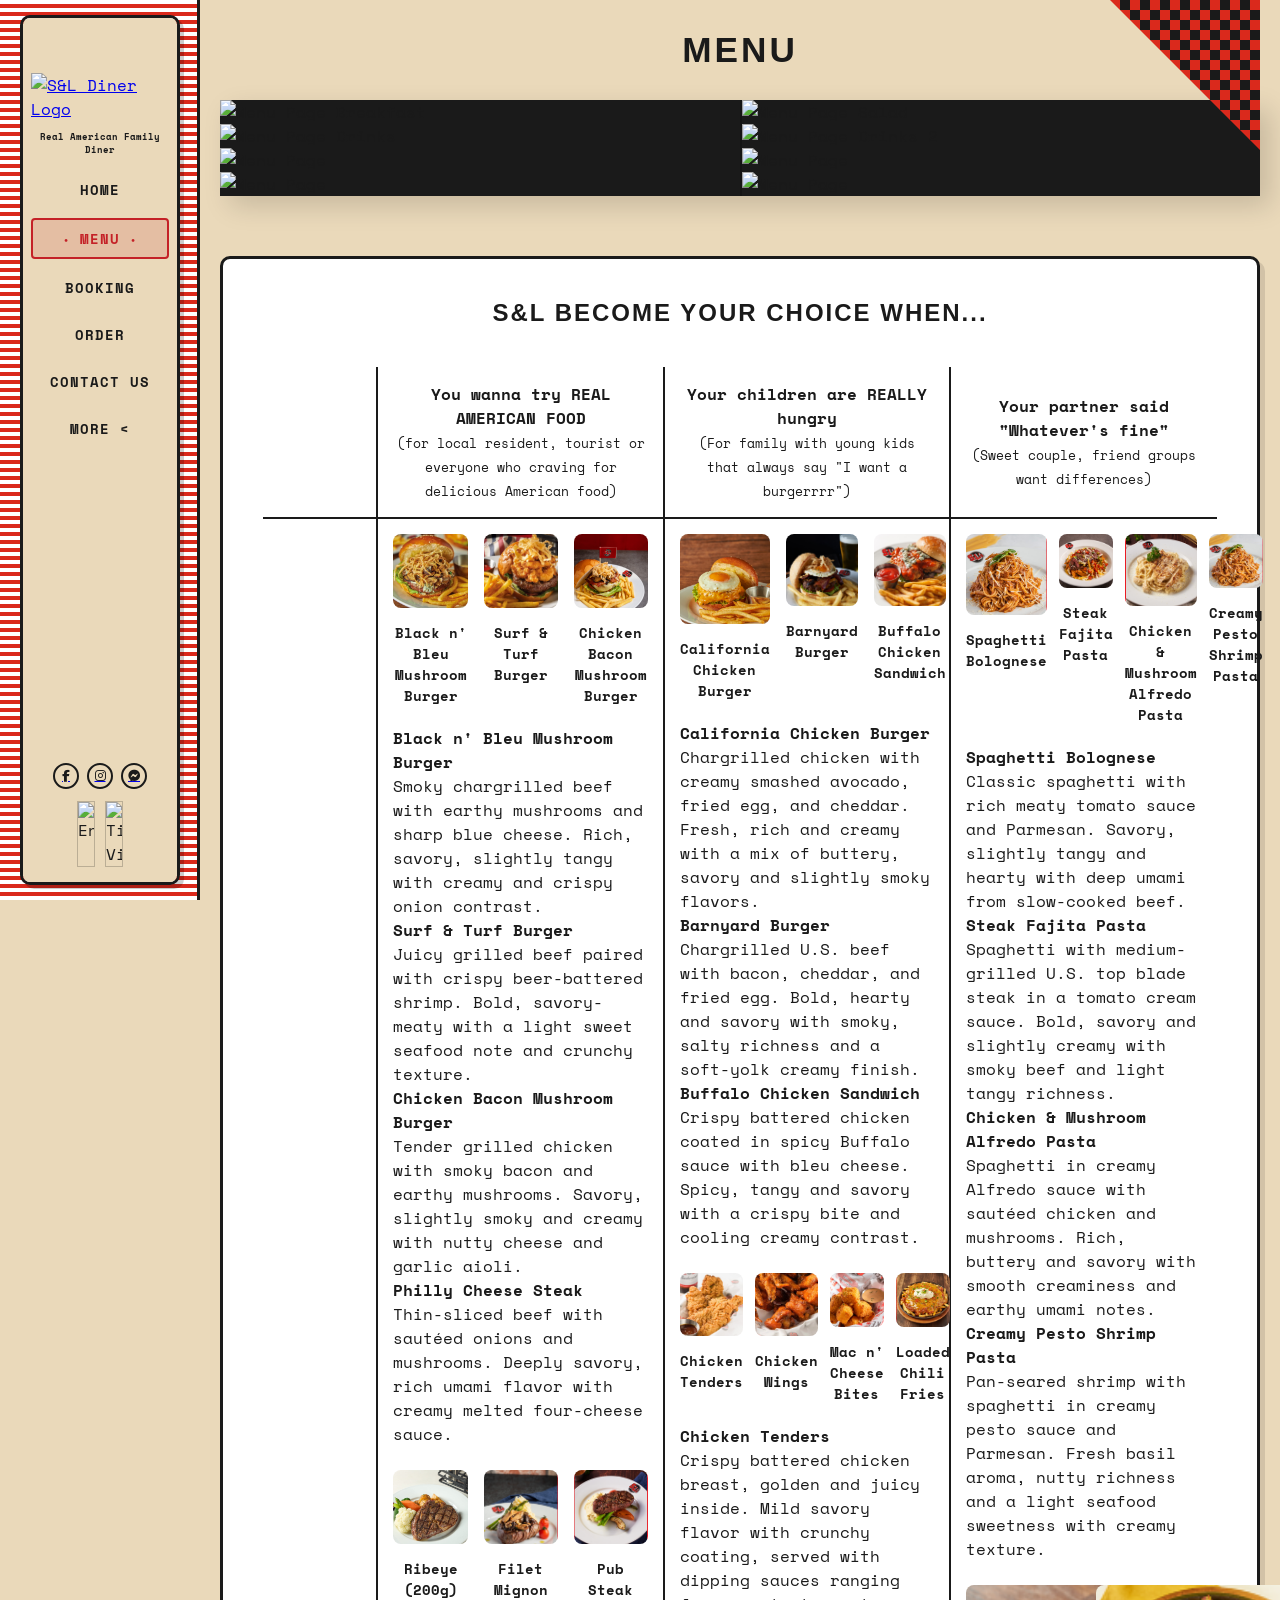
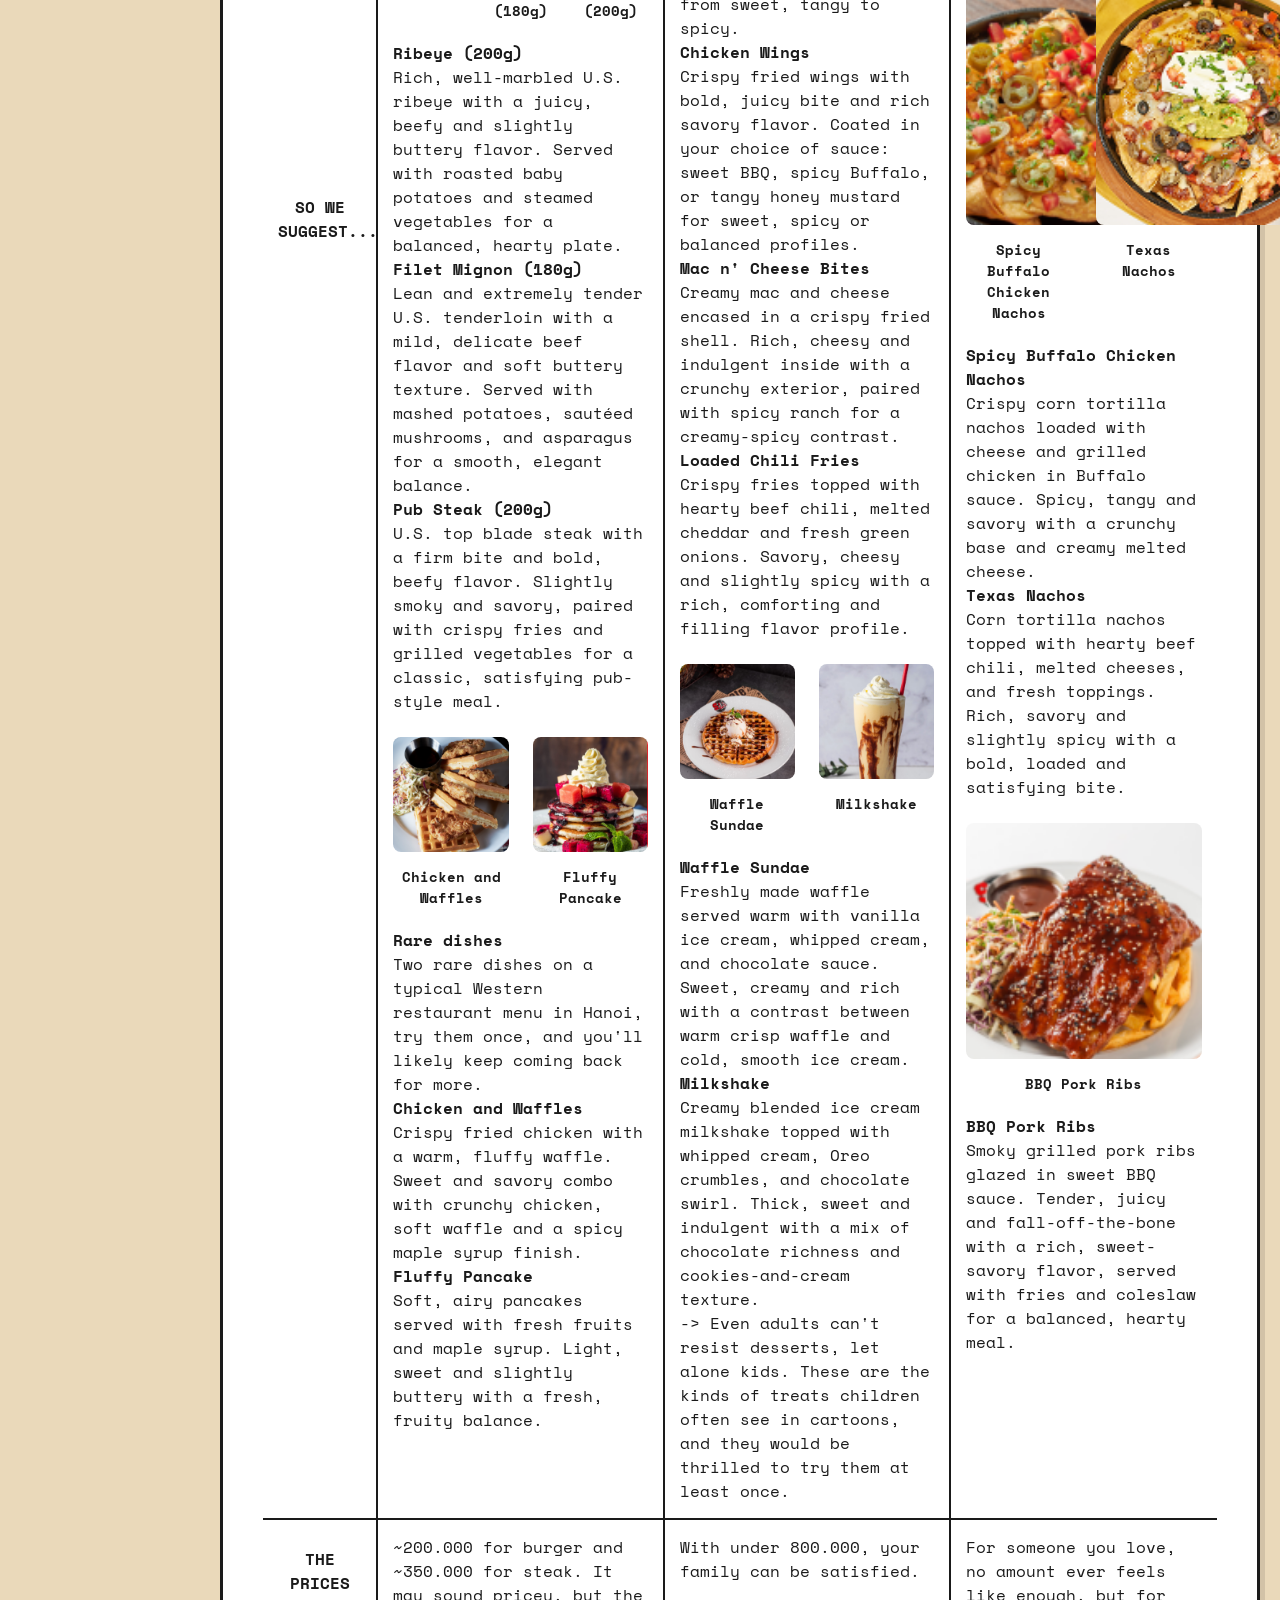
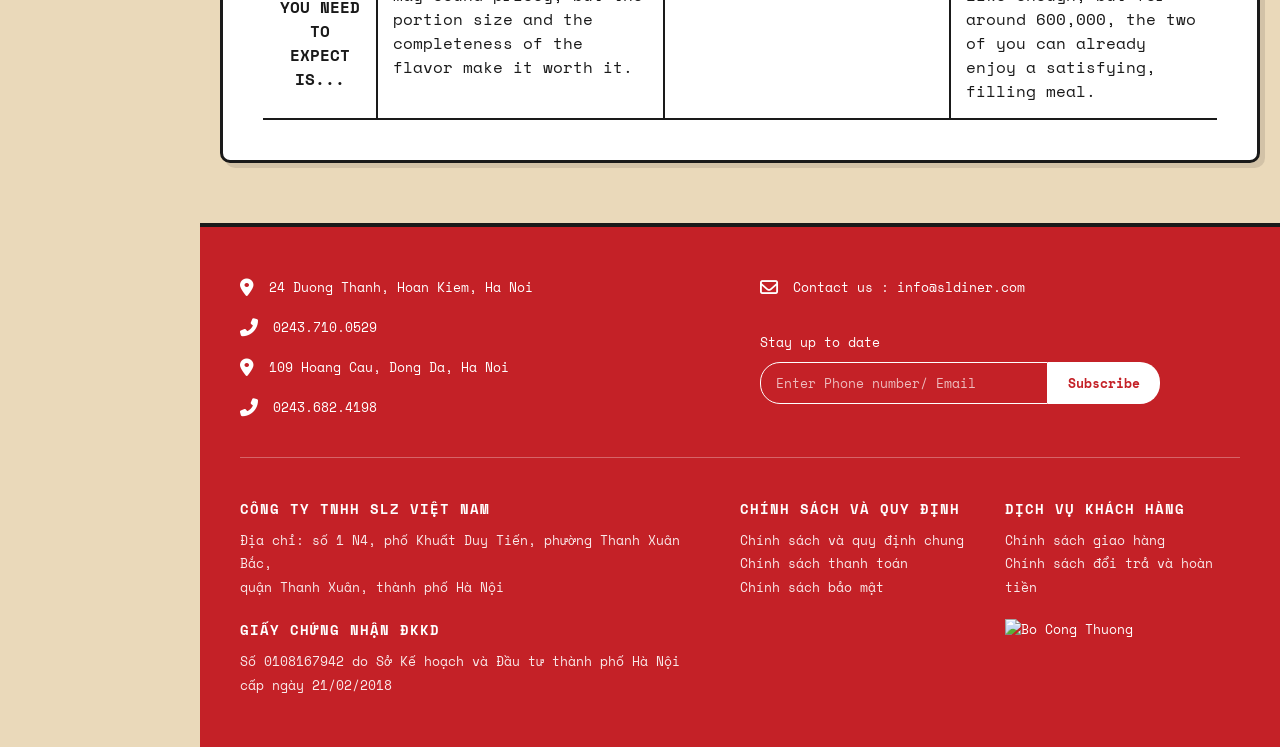
==== commit c7a3618b: "up" ====
--- a/menu.html
+++ b/menu.html
@@ -143,24 +143,23 @@
                                 text-transform: uppercase;
                             "
                         >
-                            Tiêu đề cái bảng
+                            S&amp;L become your choice when...
                         </h2>
                     </div>
 
-                    <!-- Bảng so sánh / Recommend lớn -->
-                    <div style="overflow-x: auto">
+                    <div style="width: 100%">
                         <table
                             style="
                                 width: 100%;
                                 border-collapse: collapse;
-                                min-width: 800px;
+                                table-layout: fixed;
                                 text-align: center;
                             "
                         >
                             <thead>
                                 <tr
                                     style="
-                                        text-transform: uppercase;
+                                        text-transform: none;
                                         font-weight: bold;
                                     "
                                 >
@@ -169,7 +168,7 @@
                                             padding: 15px;
                                             border-right: 2px solid
                                                 var(--diner-dark);
-                                            width: 10%;
+                                            width: 12%;
                                         "
                                     ></th>
                                     <th
@@ -180,7 +179,16 @@
                                             width: 30%;
                                         "
                                     >
-                                        ...
+                                        You wanna try REAL AMERICAN FOOD<br />
+                                        <span
+                                            style="
+                                                font-size: 13px;
+                                                font-weight: 400;
+                                            "
+                                            >(for local resident, tourist or
+                                            everyone who craving for delicious
+                                            American food)</span
+                                        >
                                     </th>
                                     <th
                                         style="
@@ -190,15 +198,32 @@
                                             width: 30%;
                                         "
                                     >
-                                        ...
+                                        Your children are REALLY hungry<br />
+                                        <span
+                                            style="
+                                                font-size: 13px;
+                                                font-weight: 400;
+                                            "
+                                            >(For family with young kids that
+                                            always say &quot;I want a
+                                            burgerrrr&quot;)</span
+                                        >
                                     </th>
-                                    <th style="padding: 15px; width: 30%">
-                                        ....
+                                    <th style="padding: 15px; width: 28%">
+                                        Your partner said &quot;Whatever's
+                                        fine&quot;<br />
+                                        <span
+                                            style="
+                                                font-size: 13px;
+                                                font-weight: 400;
+                                            "
+                                            >(Sweet couple, friend groups want
+                                            differences)</span
+                                        >
                                     </th>
                                 </tr>
                             </thead>
                             <tbody>
-                                <!-- Hàng 1 -->
                                 <tr
                                     style="
                                         border-top: 2px solid var(--diner-dark);
@@ -215,7 +240,7 @@
                                             vertical-align: middle;
                                         "
                                     >
-                                        ...
+                                        So we suggest...
                                     </th>
                                     <td
                                         style="
@@ -223,237 +248,891 @@
                                             border-right: 2px solid
                                                 var(--diner-dark);
                                             vertical-align: top;
+                                            text-align: left;
                                         "
                                     >
-                                        <!-- BURGERS -->
                                         <div
                                             style="
-                                                font-weight: bold;
-                                                margin-bottom: 15px;
+                                                display: grid;
+                                                grid-template-columns: repeat(
+                                                    3,
+                                                    1fr
+                                                );
+                                                gap: 16px;
+                                                margin-bottom: 20px;
                                             "
                                         >
-                                            BURGERS
+                                            <div style="text-align: center">
+                                                <img
+                                                    src="./BUGER/4.png"
+                                                    alt="Black n' Bleu Mushroom Burger"
+                                                    style="
+                                                        width: 100%;
+                                                        aspect-ratio: 1 / 1;
+                                                        object-fit: cover;
+                                                        border-radius: 8px;
+                                                        margin-bottom: 8px;
+                                                    "
+                                                />
+                                                <div
+                                                    style="
+                                                        font-weight: 700;
+                                                        font-size: 14px;
+                                                    "
+                                                >
+                                                    Black n' Bleu Mushroom
+                                                    Burger
+                                                </div>
+                                            </div>
+                                            <div style="text-align: center">
+                                                <img
+                                                    src="./BUGER/5.png"
+                                                    alt="Black n' Bleu Mushroom Burger"
+                                                    style="
+                                                        width: 100%;
+                                                        aspect-ratio: 1 / 1;
+                                                        object-fit: cover;
+                                                        border-radius: 8px;
+                                                        margin-bottom: 8px;
+                                                    "
+                                                />
+                                                <div
+                                                    style="
+                                                        font-weight: 700;
+                                                        font-size: 14px;
+                                                    "
+                                                >
+                                                    Surf &amp; Turf Burger
+                                                </div>
+                                            </div>
+                                            <div style="text-align: center">
+                                                <img
+                                                    src="./BUGER/chicken-bacon-mushroom.png"
+                                                    alt="Chicken Bacon Mushroom Burger"
+                                                    style="
+                                                        width: 100%;
+                                                        aspect-ratio: 1 / 1;
+                                                        object-fit: cover;
+                                                        border-radius: 8px;
+                                                        margin-bottom: 8px;
+                                                    "
+                                                />
+                                                <div
+                                                    style="
+                                                        font-weight: 700;
+                                                        font-size: 14px;
+                                                    "
+                                                >
+                                                    Chicken Bacon Mushroom
+                                                    Burger
+                                                </div>
+                                            </div>
                                         </div>
+                                        <p>
+                                            <strong
+                                                >Black n' Bleu Mushroom
+                                                Burger</strong
+                                            ><br />Smoky chargrilled beef with
+                                            earthy mushrooms and sharp blue
+                                            cheese. Rich, savory, slightly tangy
+                                            with creamy and crispy onion
+                                            contrast.
+                                        </p>
+                                        <p>
+                                            <strong
+                                                >Surf &amp; Turf Burger</strong
+                                            ><br />Juicy grilled beef paired
+                                            with crispy beer-battered shrimp.
+                                            Bold, savory-meaty with a light
+                                            sweet seafood note and crunchy
+                                            texture.
+                                        </p>
+                                        <p>
+                                            <strong
+                                                >Chicken Bacon Mushroom
+                                                Burger</strong
+                                            ><br />Tender grilled chicken with
+                                            smoky bacon and earthy mushrooms.
+                                            Savory, slightly smoky and creamy
+                                            with nutty cheese and garlic aioli.
+                                        </p>
+                                        <p>
+                                            <strong>Philly Cheese Steak</strong
+                                            ><br />Thin-sliced beef with sautéed
+                                            onions and mushrooms. Deeply savory,
+                                            rich umami flavor with creamy melted
+                                            four-cheese sauce.
+                                        </p>
+
                                         <div
                                             style="
-                                                display: flex;
-                                                justify-content: center;
-                                                gap: 20px;
-                                                margin-bottom: 10px;
+                                                display: grid;
+                                                grid-template-columns: repeat(
+                                                    3,
+                                                    1fr
+                                                );
+                                                gap: 16px;
+                                                margin: 24px 0 20px;
                                             "
                                         >
-                                            <div
-                                                style="
-                                                    text-align: center;
-                                                    flex: 1;
-                                                    max-width: 150px;
-                                                "
-                                            >
-                                                <div
-                                                    style="
-                                                        width: 100%;
-                                                        aspect-ratio: 1/1;
-                                                        background-color: transparent;
-                                                        border-radius: 8px;
-                                                        overflow: hidden;
-                                                        display: flex;
-                                                        align-items: center;
-                                                        justify-content: center;
-                                                        margin: 0 auto;
-                                                    "
-                                                >
-                                                    <img
-                                                        src="./BUGER/1.png"
-                                                        alt="Burger 1"
-                                                        style="
-                                                            width: 100%;
-                                                            height: 100%;
-                                                            object-fit: cover;
-                                                        "
-                                                    />
-                                                </div>
-                                                <div
-                                                    style="
-                                                        font-size: 15px;
-                                                        margin-top: 8px;
-                                                        font-weight: 500;
-                                                    "
-                                                >
-                                                    CHICKEN BACON MELT BURGER
-                                                </div>
-                                            </div>
-                                            <div
-                                                style="
-                                                    text-align: center;
-                                                    flex: 1;
-                                                    max-width: 150px;
-                                                "
-                                            >
-                                                <div
-                                                    style="
-                                                        width: 100%;
-                                                        aspect-ratio: 1/1;
-                                                        background-color: transparent;
-                                                        border-radius: 8px;
-                                                        overflow: hidden;
-                                                        display: flex;
-                                                        align-items: center;
-                                                        justify-content: center;
-                                                        margin: 0 auto;
-                                                    "
-                                                >
-                                                    <img
-                                                        src="./BUGER/2.png"
-                                                        alt="Burger 2"
-                                                        style="
-                                                            width: 100%;
-                                                            height: 100%;
-                                                            object-fit: cover;
-                                                        "
-                                                    />
-                                                </div>
-                                                <div
-                                                    style="
-                                                        font-size: 15px;
-                                                        margin-top: 8px;
-                                                        font-weight: 500;
-                                                    "
-                                                >
-                                                    CALIFORNIA CHICKEN BURGER
-                                                </div>
-                                            </div>
-                                            <div
-                                                style="
-                                                    text-align: center;
-                                                    flex: 1;
-                                                    max-width: 150px;
-                                                "
-                                            >
-                                                <div
-                                                    style="
-                                                        width: 100%;
-                                                        aspect-ratio: 1/1;
-                                                        background-color: transparent;
-                                                        border-radius: 8px;
-                                                        overflow: hidden;
-                                                        display: flex;
-                                                        align-items: center;
-                                                        justify-content: center;
-                                                        margin: 0 auto;
-                                                    "
-                                                >
-                                                    <img
-                                                        src="./BUGER/3.png"
-                                                        alt="Burger 3"
-                                                        style="
-                                                            width: 100%;
-                                                            height: 100%;
-                                                            object-fit: cover;
-                                                        "
-                                                    />
-                                                </div>
-                                                <div
-                                                    style="
-                                                        font-size: 15px;
-                                                        margin-top: 8px;
-                                                        font-weight: 500;
-                                                    "
-                                                >
-                                                    BUFFALO CHICKEN SANDWICH
+                                            <div style="text-align: center">
+                                                <img
+                                                    src="./STEAK/1.png"
+                                                    alt="Ribeye (200g)"
+                                                    style="
+                                                        width: 100%;
+                                                        aspect-ratio: 1 / 1;
+                                                        object-fit: cover;
+                                                        border-radius: 8px;
+                                                        margin-bottom: 8px;
+                                                    "
+                                                />
+                                                <div
+                                                    style="
+                                                        font-weight: 700;
+                                                        font-size: 14px;
+                                                    "
+                                                >
+                                                    Ribeye (200g)
+                                                </div>
+                                            </div>
+                                            <div style="text-align: center">
+                                                <img
+                                                    src="./STEAK/2.png"
+                                                    alt="Ribeye (200g)"
+                                                    style="
+                                                        width: 100%;
+                                                        aspect-ratio: 1 / 1;
+                                                        object-fit: cover;
+                                                        border-radius: 8px;
+                                                        margin-bottom: 8px;
+                                                    "
+                                                />
+                                                <div
+                                                    style="
+                                                        font-weight: 700;
+                                                        font-size: 14px;
+                                                    "
+                                                >
+                                                    Filet Mignon (180g)
+                                                </div>
+                                            </div>
+                                            <div style="text-align: center">
+                                                <img
+                                                    src="./STEAK/3.png"
+                                                    alt="Ribeye (200g)"
+                                                    style="
+                                                        width: 100%;
+                                                        aspect-ratio: 1 / 1;
+                                                        object-fit: cover;
+                                                        border-radius: 8px;
+                                                        margin-bottom: 8px;
+                                                    "
+                                                />
+                                                <div
+                                                    style="
+                                                        font-weight: 700;
+                                                        font-size: 14px;
+                                                    "
+                                                >
+                                                    Pub Steak (200g)
                                                 </div>
                                             </div>
                                         </div>
+                                        <p>
+                                            <strong>Ribeye (200g)</strong
+                                            ><br />Rich, well-marbled U.S.
+                                            ribeye with a juicy, beefy and
+                                            slightly buttery flavor. Served with
+                                            roasted baby potatoes and steamed
+                                            vegetables for a balanced, hearty
+                                            plate.
+                                        </p>
+                                        <p>
+                                            <strong>Filet Mignon (180g)</strong
+                                            ><br />Lean and extremely tender
+                                            U.S. tenderloin with a mild,
+                                            delicate beef flavor and soft
+                                            buttery texture. Served with mashed
+                                            potatoes, sautéed mushrooms, and
+                                            asparagus for a smooth, elegant
+                                            balance.
+                                        </p>
+                                        <p>
+                                            <strong>Pub Steak (200g)</strong
+                                            ><br />U.S. top blade steak with a
+                                            firm bite and bold, beefy flavor.
+                                            Slightly smoky and savory, paired
+                                            with crispy fries and grilled
+                                            vegetables for a classic, satisfying
+                                            pub-style meal.
+                                        </p>
+
                                         <div
                                             style="
-                                                margin-bottom: 20px;
-                                                font-size: 14px;
-                                                text-align: left;
-                                                padding-left: 10px;
+                                                display: grid;
+                                                grid-template-columns: repeat(
+                                                    2,
+                                                    minmax(0, 1fr)
+                                                );
+                                                gap: 24px;
+                                                margin: 24px 0 20px;
+                                                max-width: 520px;
+                                                margin-left: auto;
+                                                margin-right: auto;
                                             "
                                         >
-                                            &rarr; Why: ...
+                                            <div style="text-align: center">
+                                                <img
+                                                    src="./App../chicken-waff.png"
+                                                    alt="Chicken and Waffles"
+                                                    style="
+                                                        width: 100%;
+                                                        aspect-ratio: 1 / 1;
+                                                        object-fit: cover;
+                                                        border-radius: 8px;
+                                                        margin-bottom: 8px;
+                                                    "
+                                                />
+                                                <div
+                                                    style="
+                                                        font-weight: 700;
+                                                        font-size: 14px;
+                                                    "
+                                                >
+                                                    Chicken and Waffles
+                                                </div>
+                                            </div>
+                                            <div style="text-align: center">
+                                                <img
+                                                    src="./App../pancake.png"
+                                                    alt="Fluffy Pancake"
+                                                    style="
+                                                        width: 100%;
+                                                        aspect-ratio: 1 / 1;
+                                                        object-fit: cover;
+                                                        border-radius: 8px;
+                                                        margin-bottom: 8px;
+                                                    "
+                                                />
+                                                <div
+                                                    style="
+                                                        font-weight: 700;
+                                                        font-size: 14px;
+                                                    "
+                                                >
+                                                    Fluffy Pancake
+                                                </div>
+                                            </div>
                                         </div>
-
-                                        <!-- STEAK -->
-                                        <div
-                                            style="
-                                                font-weight: bold;
-                                                margin-bottom: 15px;
-                                                text-transform: uppercase;
-                                            "
-                                        >
-                                            Steak
-                                        </div>
-                                        <div
-                                            style="
-                                                display: flex;
-                                                justify-content: center;
-                                                margin-bottom: 10px;
-                                                padding-left: 10px;
-                                            "
-                                        >
-                                            <div
-                                                style="
-                                                    text-align: center;
-                                                    max-width: 200px;
-                                                    width: 100%;
-                                                "
-                                            >
-                                                <div
-                                                    style="
-                                                        width: 100%;
-                                                        aspect-ratio: 4/3;
-                                                        background-color: transparent;
-                                                        border-radius: 8px;
-                                                        overflow: hidden;
-                                                        display: flex;
-                                                        align-items: center;
-                                                        justify-content: center;
-                                                        margin: 0 auto;
-                                                    "
-                                                >
-                                                    <img
-                                                        src="./STEAK//1.png"
-                                                        alt="Steak"
-                                                        style="
-                                                            width: 100%;
-                                                            height: 100%;
-                                                            object-fit: contain;
-                                                        "
-                                                    />
-                                                </div>
-                                                <div
-                                                    style="
-                                                        font-size: 15px;
-                                                        margin-top: 8px;
-                                                        font-weight: 500;
-                                                    "
-                                                >
-                                                    Tên<br />tả
-                                                </div>
-                                            </div>
-                                        </div>
-                                        <div
-                                            style="
-                                                font-size: 14px;
-                                                text-align: left;
-                                                padding-left: 10px;
-                                            "
-                                        >
-                                            &rarr; Why: ...
-                                        </div>
+                                        <p>
+                                            <strong>Rare dishes</strong
+                                            ><br />Two rare dishes on a typical
+                                            Western restaurant menu in Hanoi,
+                                            try them once, and you'll likely
+                                            keep coming back for more.
+                                        </p>
+                                        <p>
+                                            <strong>Chicken and Waffles</strong
+                                            ><br />Crispy fried chicken with a
+                                            warm, fluffy waffle. Sweet and
+                                            savory combo with crunchy chicken,
+                                            soft waffle and a spicy maple syrup
+                                            finish.
+                                        </p>
+                                        <p>
+                                            <strong>Fluffy Pancake</strong
+                                            ><br />Soft, airy pancakes served
+                                            with fresh fruits and maple syrup.
+                                            Light, sweet and slightly buttery
+                                            with a fresh, fruity balance.
+                                        </p>
                                     </td>
                                     <td
                                         style="
                                             padding: 15px;
                                             border-right: 2px solid
                                                 var(--diner-dark);
+                                            vertical-align: top;
+                                            text-align: left;
                                         "
-                                    ></td>
-                                    <td style="padding: 15px"></td>
+                                    >
+                                        <div
+                                            style="
+                                                display: grid;
+                                                grid-template-columns: repeat(
+                                                    3,
+                                                    1fr
+                                                );
+                                                gap: 16px;
+                                                margin-bottom: 20px;
+                                            "
+                                        >
+                                            <div style="text-align: center">
+                                                <img
+                                                    src="./BUGER/california-chicken.png"
+                                                    alt="California Chicken Burger"
+                                                    style="
+                                                        width: 100%;
+                                                        aspect-ratio: 1 / 1;
+                                                        object-fit: cover;
+                                                        border-radius: 8px;
+                                                        margin-bottom: 8px;
+                                                    "
+                                                />
+                                                <div
+                                                    style="
+                                                        font-weight: 700;
+                                                        font-size: 14px;
+                                                    "
+                                                >
+                                                    California Chicken Burger
+                                                </div>
+                                            </div>
+                                            <div style="text-align: center">
+                                                <img
+                                                    src="./BUGER/banyark-burger.png"
+                                                    alt="Barnyard Burger"
+                                                    style="
+                                                        width: 100%;
+                                                        aspect-ratio: 1 / 1;
+                                                        object-fit: cover;
+                                                        border-radius: 8px;
+                                                        margin-bottom: 8px;
+                                                    "
+                                                />
+                                                <div
+                                                    style="
+                                                        font-weight: 700;
+                                                        font-size: 14px;
+                                                    "
+                                                >
+                                                    Barnyard Burger
+                                                </div>
+                                            </div>
+                                            <div style="text-align: center">
+                                                <img
+                                                    src="./BUGER/buffallo.png"
+                                                    alt="Buffalo Chicken Sandwich"
+                                                    style="
+                                                        width: 100%;
+                                                        aspect-ratio: 1 / 1;
+                                                        object-fit: cover;
+                                                        border-radius: 8px;
+                                                        margin-bottom: 8px;
+                                                    "
+                                                />
+                                                <div
+                                                    style="
+                                                        font-weight: 700;
+                                                        font-size: 14px;
+                                                    "
+                                                >
+                                                    Buffalo Chicken Sandwich
+                                                </div>
+                                            </div>
+                                        </div>
+                                        <p>
+                                            <strong
+                                                >California Chicken
+                                                Burger</strong
+                                            ><br />Chargrilled chicken with
+                                            creamy smashed avocado, fried egg,
+                                            and cheddar. Fresh, rich and creamy
+                                            with a mix of buttery, savory and
+                                            slightly smoky flavors.
+                                        </p>
+                                        <p>
+                                            <strong>Barnyard Burger</strong
+                                            ><br />Chargrilled U.S. beef with
+                                            bacon, cheddar, and fried egg. Bold,
+                                            hearty and savory with smoky, salty
+                                            richness and a soft-yolk creamy
+                                            finish.
+                                        </p>
+                                        <p>
+                                            <strong
+                                                >Buffalo Chicken
+                                                Sandwich</strong
+                                            ><br />Crispy battered chicken
+                                            coated in spicy Buffalo sauce with
+                                            bleu cheese. Spicy, tangy and savory
+                                            with a crispy bite and cooling
+                                            creamy contrast.
+                                        </p>
+
+                                        <div
+                                            style="
+                                                display: grid;
+                                                grid-template-columns: repeat(
+                                                    4,
+                                                    1fr
+                                                );
+                                                gap: 12px;
+                                                margin: 24px 0 20px;
+                                            "
+                                        >
+                                            <div style="text-align: center">
+                                                <img
+                                                    src="./Chicken/Chicken-tender.png"
+                                                    alt="Buffalo Chicken Sandwich"
+                                                    style="
+                                                        width: 100%;
+                                                        aspect-ratio: 1 / 1;
+                                                        object-fit: cover;
+                                                        border-radius: 8px;
+                                                        margin-bottom: 8px;
+                                                    "
+                                                />
+                                                <div
+                                                    style="
+                                                        font-weight: 700;
+                                                        font-size: 14px;
+                                                    "
+                                                >
+                                                    Chicken Tenders
+                                                </div>
+                                            </div>
+                                            <div style="text-align: center">
+                                                <img
+                                                    src="./Chicken/Chicken-wings.png"
+                                                    alt="Buffalo Chicken Sandwich"
+                                                    style="
+                                                        width: 100%;
+                                                        aspect-ratio: 1 / 1;
+                                                        object-fit: cover;
+                                                        border-radius: 8px;
+                                                        margin-bottom: 8px;
+                                                    "
+                                                />
+                                                <div
+                                                    style="
+                                                        font-weight: 700;
+                                                        font-size: 14px;
+                                                    "
+                                                >
+                                                    Chicken Wings
+                                                </div>
+                                            </div>
+                                            <div style="text-align: center">
+                                                <img
+                                                    src="./Chicken/mac-cheese.png"
+                                                    alt="Buffalo Chicken Sandwich"
+                                                    style="
+                                                        width: 100%;
+                                                        aspect-ratio: 1 / 1;
+                                                        object-fit: cover;
+                                                        border-radius: 8px;
+                                                        margin-bottom: 8px;
+                                                    "
+                                                />
+                                                <div
+                                                    style="
+                                                        font-weight: 700;
+                                                        font-size: 14px;
+                                                    "
+                                                >
+                                                    Mac n' Cheese Bites
+                                                </div>
+                                            </div>
+
+                                            <div style="text-align: center">
+                                                <img
+                                                    src="./Chicken/loaded-cheese.png"
+                                                    alt="loaded-chili"
+                                                    style="
+                                                        width: 100%;
+                                                        aspect-ratio: 1 / 1;
+                                                        object-fit: cover;
+                                                        border-radius: 8px;
+                                                        margin-bottom: 8px;
+                                                    "
+                                                />
+                                                <div
+                                                    style="
+                                                        font-weight: 700;
+                                                        font-size: 14px;
+                                                    "
+                                                >
+                                                    Loaded Chili Fries
+                                                </div>
+                                            </div>
+                                        </div>
+                                        <p>
+                                            <strong>Chicken Tenders</strong
+                                            ><br />Crispy battered chicken
+                                            breast, golden and juicy inside.
+                                            Mild savory flavor with crunchy
+                                            coating, served with dipping sauces
+                                            ranging from sweet, tangy to spicy.
+                                        </p>
+                                        <p>
+                                            <strong>Chicken Wings</strong
+                                            ><br />Crispy fried wings with bold,
+                                            juicy bite and rich savory flavor.
+                                            Coated in your choice of sauce:
+                                            sweet BBQ, spicy Buffalo, or tangy
+                                            honey mustard for sweet, spicy or
+                                            balanced profiles.
+                                        </p>
+                                        <p>
+                                            <strong>Mac n' Cheese Bites</strong
+                                            ><br />Creamy mac and cheese encased
+                                            in a crispy fried shell. Rich,
+                                            cheesy and indulgent inside with a
+                                            crunchy exterior, paired with spicy
+                                            ranch for a creamy-spicy contrast.
+                                        </p>
+                                        <p>
+                                            <strong>Loaded Chili Fries</strong
+                                            ><br />Crispy fries topped with
+                                            hearty beef chili, melted cheddar
+                                            and fresh green onions. Savory,
+                                            cheesy and slightly spicy with a
+                                            rich, comforting and filling flavor
+                                            profile.
+                                        </p>
+
+                                        <div
+                                            style="
+                                                display: grid;
+                                                grid-template-columns: repeat(
+                                                    2,
+                                                    minmax(0, 1fr)
+                                                );
+                                                gap: 24px;
+                                                margin: 24px 0 20px;
+                                                max-width: 520px;
+                                                margin-left: auto;
+                                                margin-right: auto;
+                                            "
+                                        >
+                                            <div style="text-align: center">
+                                                <img
+                                                    src="./App../wallfale-sundae.png"
+                                                    alt="Waffle Sundae"
+                                                    style="
+                                                        width: 100%;
+                                                        aspect-ratio: 1 / 1;
+                                                        object-fit: cover;
+                                                        border-radius: 8px;
+                                                        margin-bottom: 8px;
+                                                    "
+                                                />
+                                                <div
+                                                    style="
+                                                        font-weight: 700;
+                                                        font-size: 14px;
+                                                    "
+                                                >
+                                                    Waffle Sundae
+                                                </div>
+                                            </div>
+                                            <div style="text-align: center">
+                                                <img
+                                                    src="./App../milkshake.png"
+                                                    alt="Milkshake"
+                                                    style="
+                                                        width: 100%;
+                                                        aspect-ratio: 1 / 1;
+                                                        object-fit: cover;
+                                                        border-radius: 8px;
+                                                        margin-bottom: 8px;
+                                                    "
+                                                />
+                                                <div
+                                                    style="
+                                                        font-weight: 700;
+                                                        font-size: 14px;
+                                                    "
+                                                >
+                                                    Milkshake
+                                                </div>
+                                            </div>
+                                        </div>
+                                        <p>
+                                            <strong>Waffle Sundae</strong
+                                            ><br />Freshly made waffle served
+                                            warm with vanilla ice cream, whipped
+                                            cream, and chocolate sauce. Sweet,
+                                            creamy and rich with a contrast
+                                            between warm crisp waffle and cold,
+                                            smooth ice cream.
+                                        </p>
+                                        <p>
+                                            <strong>Milkshake</strong
+                                            ><br />Creamy blended ice cream
+                                            milkshake topped with whipped cream,
+                                            Oreo crumbles, and chocolate swirl.
+                                            Thick, sweet and indulgent with a
+                                            mix of chocolate richness and
+                                            cookies-and-cream texture.<br />-&gt;
+                                            Even adults can't resist desserts,
+                                            let alone kids. These are the kinds
+                                            of treats children often see in
+                                            cartoons, and they would be thrilled
+                                            to try them at least once.
+                                        </p>
+                                    </td>
+                                    <td
+                                        style="
+                                            padding: 15px;
+                                            vertical-align: top;
+                                            text-align: left;
+                                        "
+                                    >
+                                        <div
+                                            style="
+                                                display: grid;
+                                                grid-template-columns: repeat(
+                                                    4,
+                                                    1fr
+                                                );
+                                                gap: 12px;
+                                                margin-bottom: 20px;
+                                            "
+                                        >
+                                            <div style="text-align: center">
+                                                <img
+                                                    src="./Chicken/spagety-bolomenie.png"
+                                                    alt="Chicken Alfredo"
+                                                    style="
+                                                        width: 100%;
+                                                        aspect-ratio: 1 / 1;
+                                                        object-fit: cover;
+                                                        border-radius: 8px;
+                                                        margin-bottom: 8px;
+                                                    "
+                                                />
+                                                <div
+                                                    style="
+                                                        font-weight: 700;
+                                                        font-size: 14px;
+                                                    "
+                                                >
+                                                    Spaghetti Bolognese
+                                                </div>
+                                            </div>
+                                            <div style="text-align: center">
+                                                <img
+                                                    src="./Dinner/steak-fajita.png"
+                                                    alt="Steak Fajita"
+                                                    style="
+                                                        width: 100%;
+                                                        aspect-ratio: 1 / 1;
+                                                        object-fit: cover;
+                                                        border-radius: 8px;
+                                                        margin-bottom: 8px;
+                                                    "
+                                                />
+                                                <div
+                                                    style="
+                                                        font-weight: 700;
+                                                        font-size: 14px;
+                                                    "
+                                                >
+                                                    Steak Fajita Pasta
+                                                </div>
+                                            </div>
+                                            <div style="text-align: center">
+                                                <img
+                                                    src="./Dinner/chicken-mushroom.png"
+                                                    alt="Steak Fajita"
+                                                    style="
+                                                        width: 100%;
+                                                        aspect-ratio: 1 / 1;
+                                                        object-fit: cover;
+                                                        border-radius: 8px;
+                                                        margin-bottom: 8px;
+                                                    "
+                                                />
+                                                <div
+                                                    style="
+                                                        font-weight: 700;
+                                                        font-size: 14px;
+                                                    "
+                                                >
+                                                    Chicken &amp; Mushroom
+                                                    Alfredo Pasta
+                                                </div>
+                                            </div>
+                                            <div style="text-align: center">
+                                                <img
+                                                    src="./Chicken/spagety-bolomenie.png"
+                                                    alt="Chicken Alfredo"
+                                                    style="
+                                                        width: 100%;
+                                                        aspect-ratio: 1 / 1;
+                                                        object-fit: cover;
+                                                        border-radius: 8px;
+                                                        margin-bottom: 8px;
+                                                    "
+                                                />
+                                                <div
+                                                    style="
+                                                        font-weight: 700;
+                                                        font-size: 14px;
+                                                    "
+                                                >
+                                                    Creamy Pesto Shrimp Pasta
+                                                </div>
+                                            </div>
+                                        </div>
+                                        <p>
+                                            <strong>Spaghetti Bolognese</strong
+                                            ><br />Classic spaghetti with rich
+                                            meaty tomato sauce and Parmesan.
+                                            Savory, slightly tangy and hearty
+                                            with deep umami from slow-cooked
+                                            beef.
+                                        </p>
+                                        <p>
+                                            <strong>Steak Fajita Pasta</strong
+                                            ><br />Spaghetti with medium-grilled
+                                            U.S. top blade steak in a tomato
+                                            cream sauce. Bold, savory and
+                                            slightly creamy with smoky beef and
+                                            light tangy richness.
+                                        </p>
+                                        <p>
+                                            <strong
+                                                >Chicken &amp; Mushroom Alfredo
+                                                Pasta</strong
+                                            ><br />Spaghetti in creamy Alfredo
+                                            sauce with sautéed chicken and
+                                            mushrooms. Rich, buttery and savory
+                                            with smooth creaminess and earthy
+                                            umami notes.
+                                        </p>
+                                        <p>
+                                            <strong
+                                                >Creamy Pesto Shrimp
+                                                Pasta</strong
+                                            ><br />Pan-seared shrimp with
+                                            spaghetti in creamy pesto sauce and
+                                            Parmesan. Fresh basil aroma, nutty
+                                            richness and a light seafood
+                                            sweetness with creamy texture.
+                                        </p>
+
+                                        <div
+                                            style="
+                                                display: grid;
+                                                grid-template-columns: repeat(
+                                                    2,
+                                                    minmax(0, 1fr)
+                                                );
+                                                gap: 24px;
+                                                margin: 24px 0 20px;
+                                                max-width: 520px;
+                                                margin-left: auto;
+                                                margin-right: auto;
+                                            "
+                                        >
+                                            <div style="text-align: center">
+                                                <img
+                                                    src="./App../spicy.png"
+                                                    alt="Spicy Buffalo Chicken Nachos"
+                                                    style="
+                                                        width: 240px;
+                                                        aspect-ratio: 1 / 1;
+                                                        object-fit: cover;
+                                                        border-radius: 8px;
+                                                        margin-bottom: 8px;
+                                                    "
+                                                />
+                                                <div
+                                                    style="
+                                                        font-weight: 700;
+                                                        font-size: 14px;
+                                                    "
+                                                >
+                                                    Spicy Buffalo Chicken Nachos
+                                                </div>
+                                            </div>
+                                            <div style="text-align: center">
+                                                <img
+                                                    src="./App../texas.png"
+                                                    alt="Texas Nachos"
+                                                    style="
+                                                        width: 240px;
+                                                        aspect-ratio: 1 / 1;
+                                                        object-fit: cover;
+                                                        border-radius: 8px;
+                                                        margin-bottom: 8px;
+                                                    "
+                                                />
+                                                <div
+                                                    style="
+                                                        font-weight: 700;
+                                                        font-size: 14px;
+                                                    "
+                                                >
+                                                    Texas Nachos
+                                                </div>
+                                            </div>
+                                        </div>
+                                        </div>
+                                        <p>
+                                            <strong
+                                                >Spicy Buffalo Chicken
+                                                Nachos</strong
+                                            ><br />Crispy corn tortilla nachos
+                                            loaded with cheese and grilled
+                                            chicken in Buffalo sauce. Spicy,
+                                            tangy and savory with a crunchy base
+                                            and creamy melted cheese.
+                                        </p>
+                                        <p>
+                                            <strong>Texas Nachos</strong
+                                            ><br />Corn tortilla nachos topped
+                                            with hearty beef chili, melted
+                                            cheeses, and fresh toppings. Rich,
+                                            savory and slightly spicy with a
+                                            bold, loaded and satisfying bite.
+                                        </p>
+                                        <div
+                                            style="
+                                                display: grid;
+                                                grid-template-columns: 1fr;
+                                                gap: 16px;
+                                                margin: 24px 0 20px;
+                                            "
+                                        >
+                                            <div style="text-align: center">
+                                                <img
+                                                    src="./App../bbq.png"
+                                                    alt="BBQ Pork Ribs"
+                                                    style="
+                                                        width: 100%;
+                                                        max-width: 320px;
+                                                        aspect-ratio: 1 / 1;
+                                                        object-fit: cover;
+                                                        border-radius: 8px;
+                                                        margin-bottom: 8px;
+                                                    "
+                                                />
+                                                <div
+                                                    style="
+                                                        font-weight: 700;
+                                                        font-size: 14px;
+                                                    "
+                                                >
+                                                    BBQ Pork Ribs
+                                                </div>
+                                            </div>
+                                        </div>
+                                        <p>
+                                            <strong>BBQ Pork Ribs</strong
+                                            ><br />Smoky grilled pork ribs
+                                            glazed in sweet BBQ sauce. Tender,
+                                            juicy and fall-off-the-bone with a
+                                            rich, sweet-savory flavor, served
+                                            with fries and coleslaw for a
+                                            balanced, hearty meal.
+                                        </p>
+                                    </td>
                                 </tr>
-
-                                <!-- Hàng 2 -->
                                 <tr
                                     style="
                                         border-bottom: 2px solid
@@ -469,23 +1148,46 @@
                                             vertical-align: middle;
                                         "
                                     >
-                                        ...
+                                        The prices you need to expect is...
                                     </th>
                                     <td
                                         style="
                                             padding: 15px;
                                             border-right: 2px solid
                                                 var(--diner-dark);
+                                            vertical-align: top;
+                                            text-align: left;
                                         "
-                                    ></td>
+                                    >
+                                        ~200.000 for burger and ~350.000 for
+                                        steak. It may sound pricey, but the
+                                        portion size and the completeness of the
+                                        flavor make it worth it.
+                                    </td>
                                     <td
                                         style="
                                             padding: 15px;
                                             border-right: 2px solid
                                                 var(--diner-dark);
+                                            vertical-align: top;
+                                            text-align: left;
                                         "
-                                    ></td>
-                                    <td style="padding: 15px"></td>
+                                    >
+                                        With under 800.000, your family can be
+                                        satisfied.
+                                    </td>
+                                    <td
+                                        style="
+                                            padding: 15px;
+                                            vertical-align: top;
+                                            text-align: left;
+                                        "
+                                    >
+                                        For someone you love, no amount ever
+                                        feels like enough, but for around
+                                        600,000, the two of you can already
+                                        enjoy a satisfying, filling meal.
+                                    </td>
                                 </tr>
                             </tbody>
                         </table>
--- a/style.css
+++ b/style.css
@@ -191,14 +191,13 @@
 
 /* Container đồng bộ cho Home và Menu */
 .main-wrapper {
-    max-width: 1400px;
-    margin: 0 auto;
+    max-width: none;
+    margin: 0;
     width: 100%;
-    /* Bỏ padding trái phải để khung ảnh nằm cân giữa so với không gian còn lại (từ 220px trở đi) */
-    padding: 0 40px 60px 40px;
+    padding: 0 20px 60px 20px;
     display: flex;
     flex-direction: column;
-    align-items: center;
+    align-items: stretch;
 }
 
 .diner-header {
@@ -476,7 +475,7 @@
         display: block;
         width: 100% !important;
         border-right: none !important;
-        border-bottom: 1px solid rgba(0,0,0,0.1) !important;
+        border-bottom: 1px solid rgba(0, 0, 0, 0.1) !important;
         padding: 15px !important;
     }
 
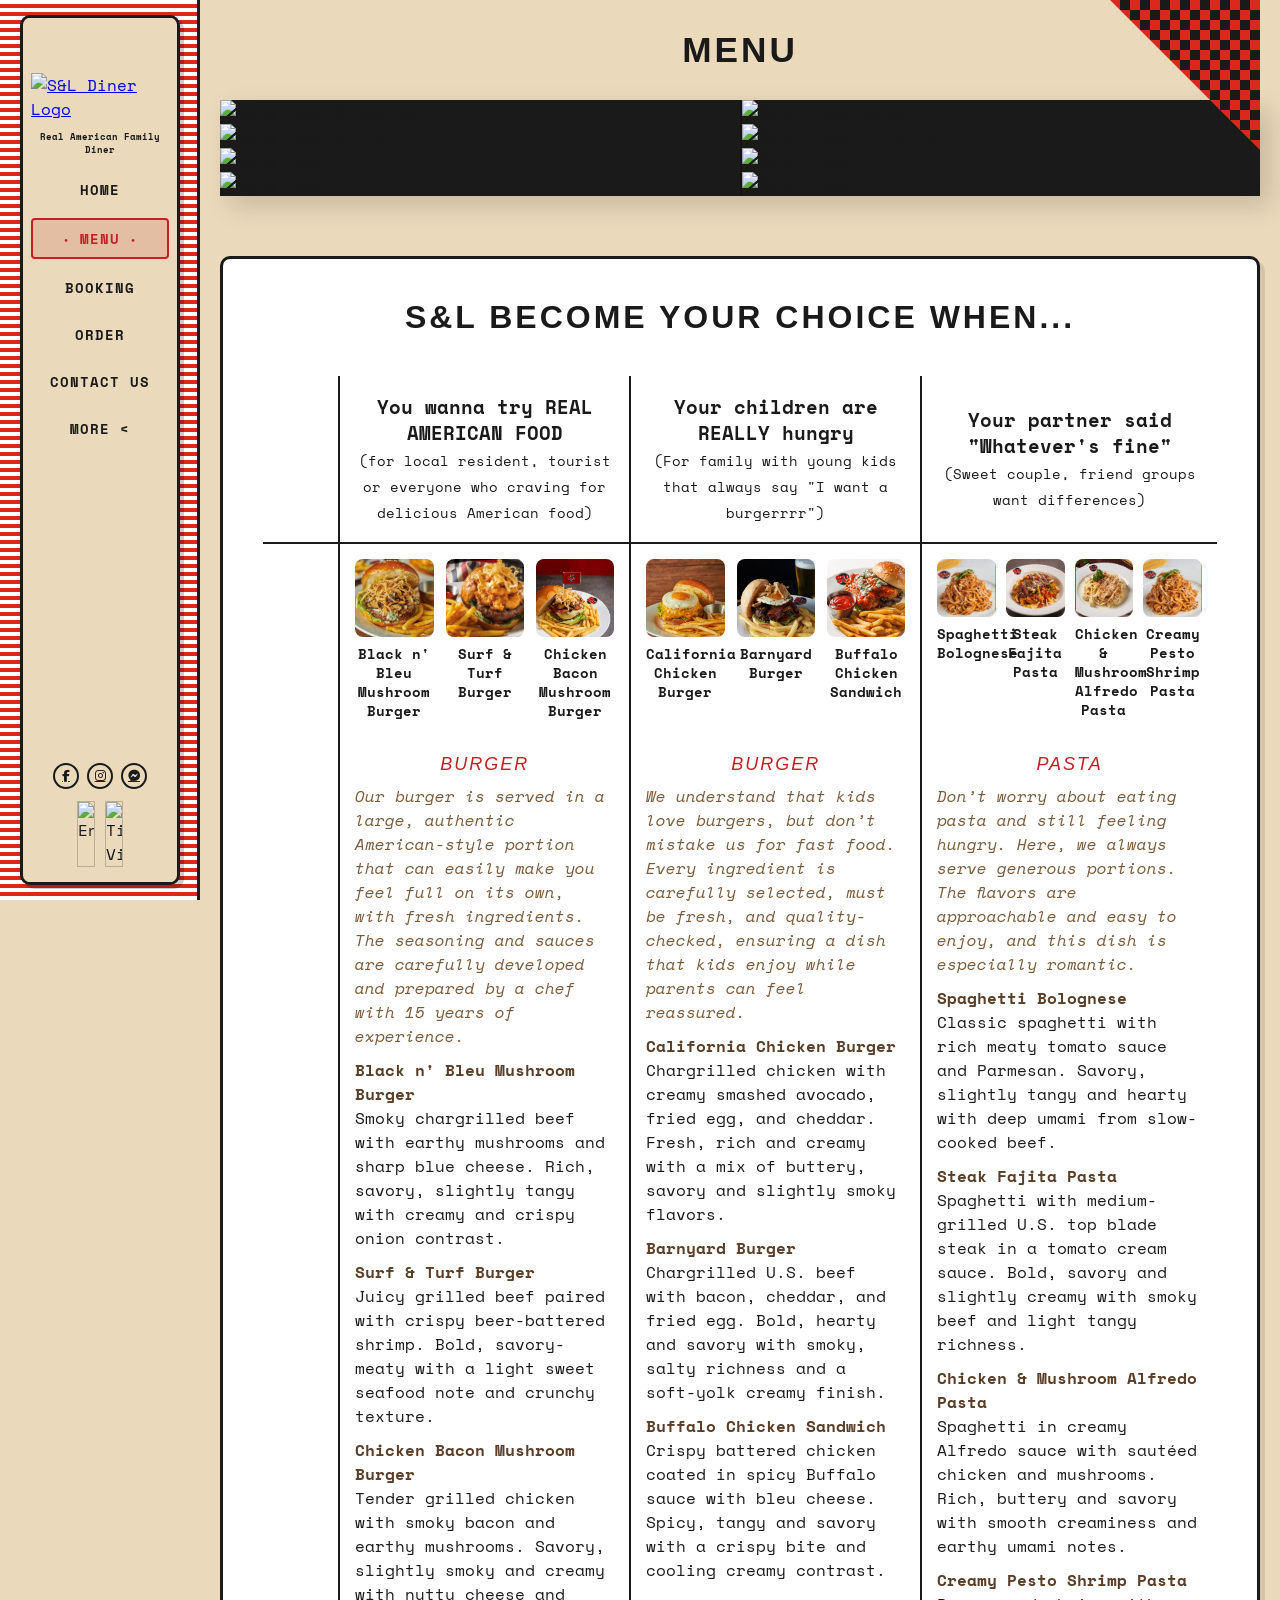
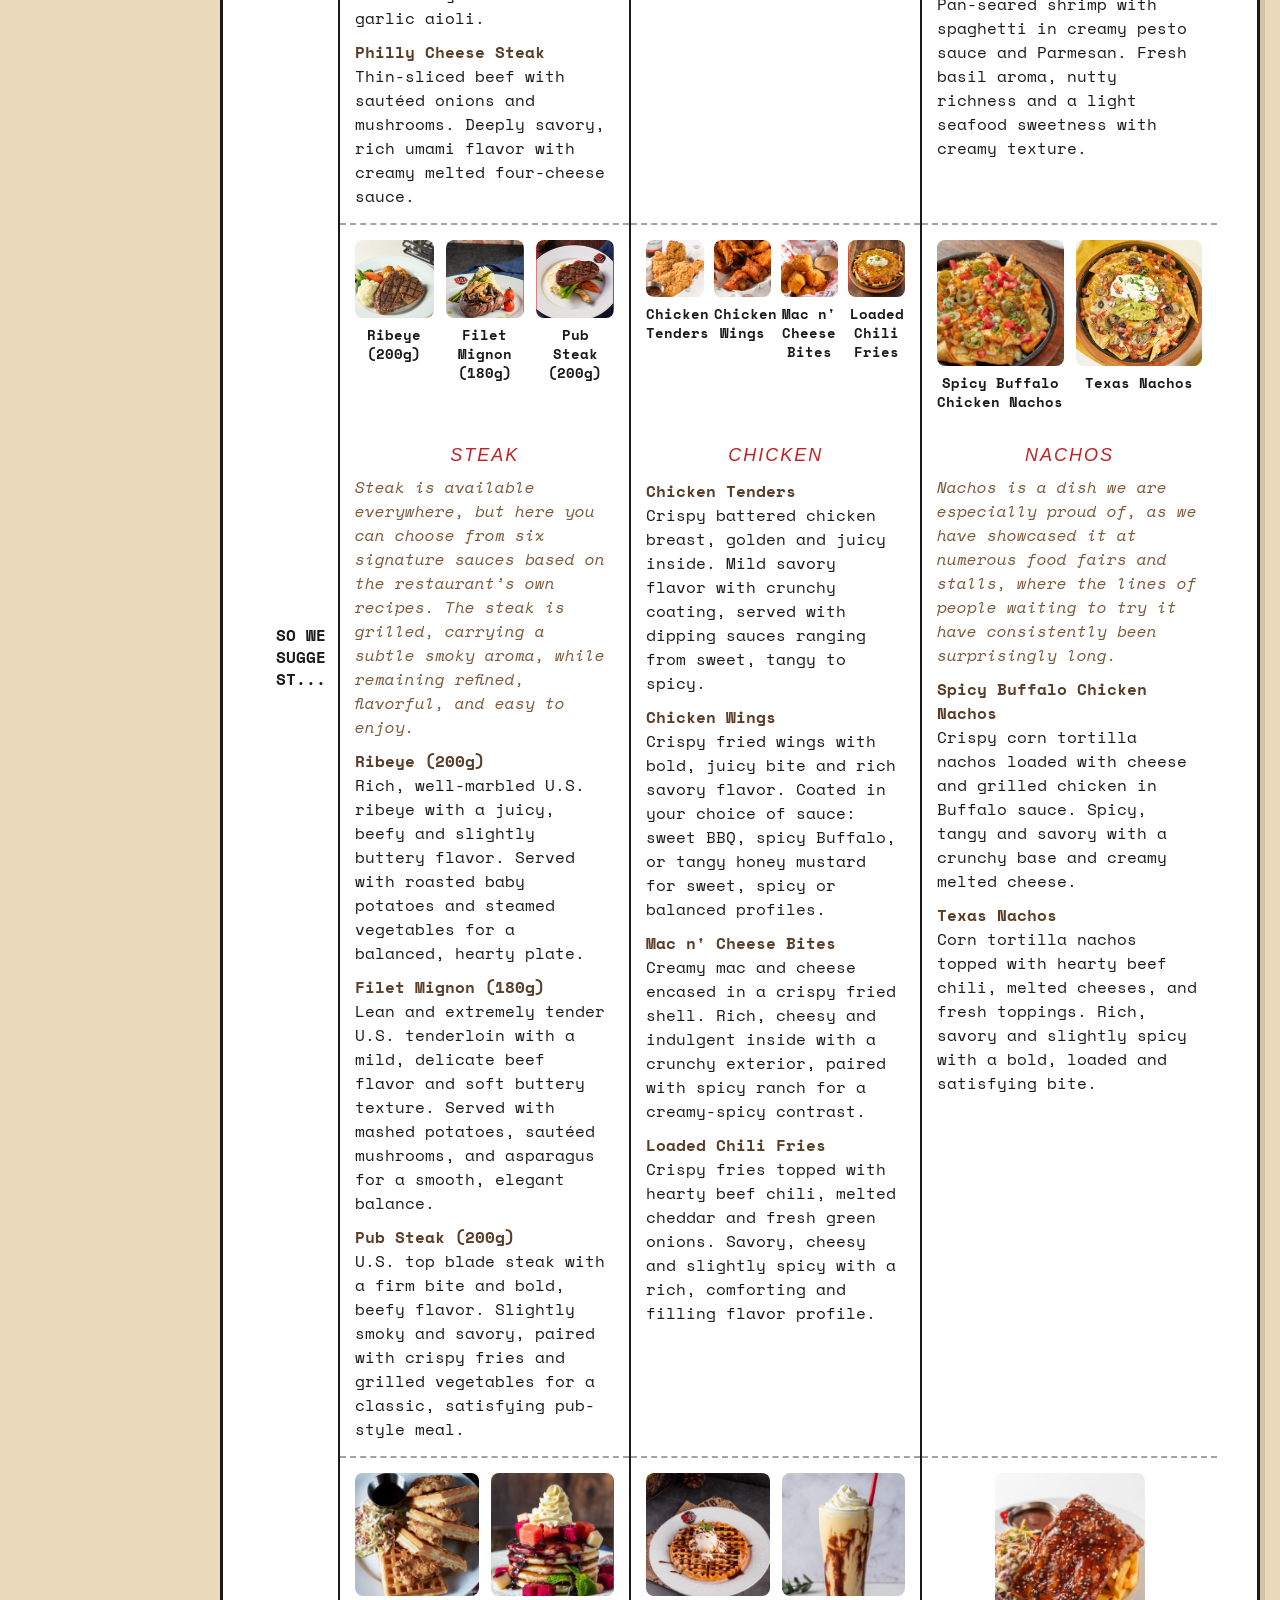
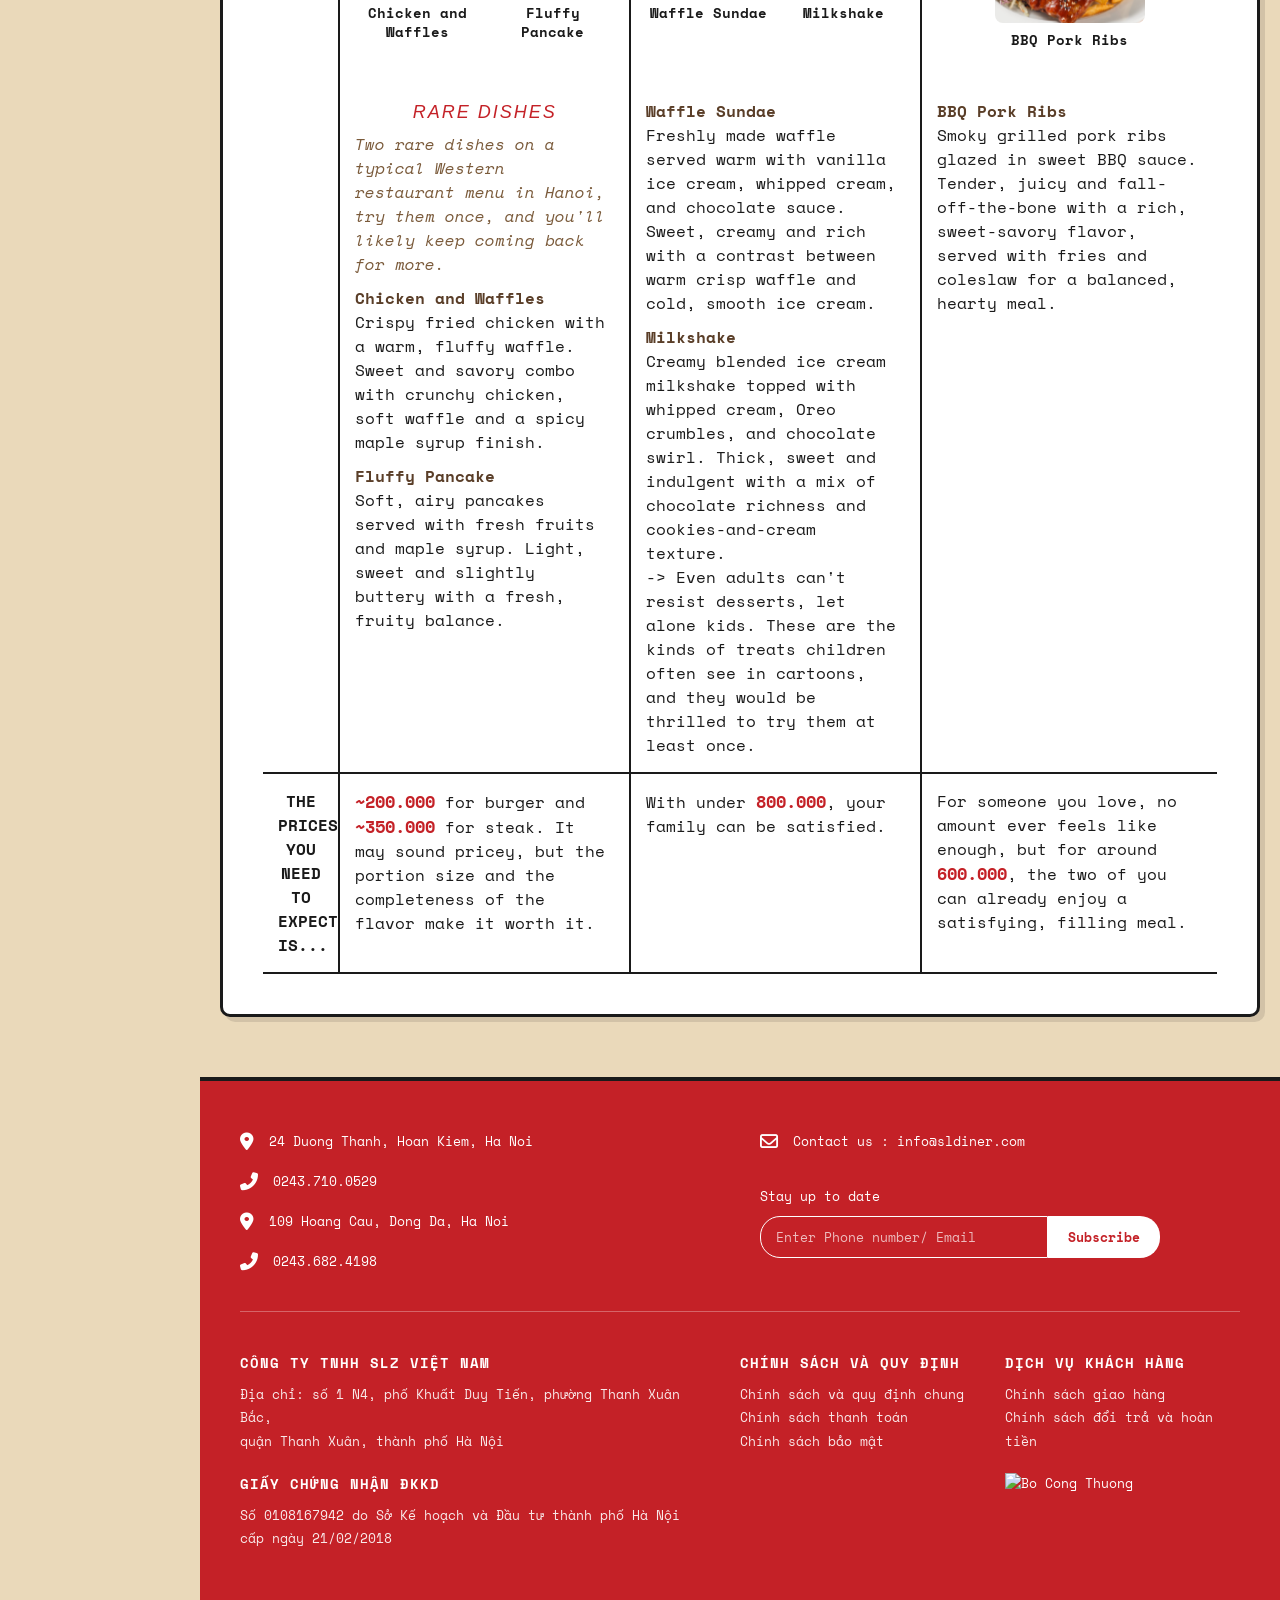
==== commit b4f55472: "up" ====
--- a/menu.html
+++ b/menu.html
@@ -139,7 +139,8 @@
                                 font-family:
                                     &quot;Arial Black&quot;, Impact, sans-serif;
                                 color: var(--diner-dark);
-                                letter-spacing: 2px;
+                                font-size: 2rem;
+                                letter-spacing: 3px;
                                 text-transform: uppercase;
                             "
                         >
@@ -165,24 +166,26 @@
                                 >
                                     <th
                                         style="
-                                            padding: 15px;
-                                            border-right: 2px solid
-                                                var(--diner-dark);
-                                            width: 12%;
+                                            padding: 15px 10px;
+                                            border-right: 2px solid
+                                                var(--diner-dark);
+                                            width: 8%;
                                         "
                                     ></th>
                                     <th
                                         style="
-                                            padding: 15px;
-                                            border-right: 2px solid
-                                                var(--diner-dark);
-                                            width: 30%;
+                                            padding: 18px 15px;
+                                            border-right: 2px solid
+                                                var(--diner-dark);
+                                            width: 30.5%;
+                                            font-size: 1.2rem;
+                                            line-height: 1.35;
                                         "
                                     >
                                         You wanna try REAL AMERICAN FOOD<br />
                                         <span
                                             style="
-                                                font-size: 13px;
+                                                font-size: 14px;
                                                 font-weight: 400;
                                             "
                                             >(for local resident, tourist or
@@ -192,16 +195,18 @@
                                     </th>
                                     <th
                                         style="
-                                            padding: 15px;
-                                            border-right: 2px solid
-                                                var(--diner-dark);
-                                            width: 30%;
+                                            padding: 18px 15px;
+                                            border-right: 2px solid
+                                                var(--diner-dark);
+                                            width: 30.5%;
+                                            font-size: 1.2rem;
+                                            line-height: 1.35;
                                         "
                                     >
                                         Your children are REALLY hungry<br />
                                         <span
                                             style="
-                                                font-size: 13px;
+                                                font-size: 14px;
                                                 font-weight: 400;
                                             "
                                             >(For family with young kids that
@@ -209,12 +214,19 @@
                                             burgerrrr&quot;)</span
                                         >
                                     </th>
-                                    <th style="padding: 15px; width: 28%">
+                                    <th
+                                        style="
+                                            padding: 18px 15px;
+                                            width: 31%;
+                                            font-size: 1.2rem;
+                                            line-height: 1.35;
+                                        "
+                                    >
                                         Your partner said &quot;Whatever's
                                         fine&quot;<br />
                                         <span
                                             style="
-                                                font-size: 13px;
+                                                font-size: 14px;
                                                 font-weight: 400;
                                             "
                                             >(Sweet couple, friend groups want
@@ -225,912 +237,851 @@
                             </thead>
                             <tbody>
                                 <tr
+                                    class="rcm-group-start"
                                     style="
                                         border-top: 2px solid var(--diner-dark);
+                                    "
+                                >
+                                    <th
+                                        style="
+                                            padding: 15px 12px;
+                                            border-right: 2px solid
+                                                var(--diner-dark);
+                                            text-transform: uppercase;
+                                            vertical-align: middle;
+                                            white-space: normal;
+                                            word-break: break-word;
+                                            line-height: 1.35;
+                                            font-size: 1rem;
+                                        "
+                                        rowspan="6"
+                                    >
+                                        So we suggest...
+                                    </th>
+                                    <td
+                                        style="
+                                            padding: 15px;
+                                            border-right: 2px solid
+                                                var(--diner-dark);
+                                            vertical-align: top;
+                                        "
+                                    >
+                                        <div class="rcm-section">
+                                            <div class="rcm-group rcm-group--3">
+                                                <div class="rcm-card">
+                                                    <img
+                                                        src="./BUGER/4.png"
+                                                        alt="Black n' Bleu Mushroom Burger"
+                                                    />
+                                                    <div
+                                                        class="rcm-card__title"
+                                                    >
+                                                        Black n' Bleu Mushroom
+                                                        Burger
+                                                    </div>
+                                                </div>
+                                                <div class="rcm-card">
+                                                    <img
+                                                        src="./BUGER/5.png"
+                                                        alt="Surf &amp; Turf Burger"
+                                                    />
+                                                    <div
+                                                        class="rcm-card__title"
+                                                    >
+                                                        Surf &amp; Turf Burger
+                                                    </div>
+                                                </div>
+                                                <div class="rcm-card">
+                                                    <img
+                                                        src="./BUGER/chicken-bacon-mushroom.png"
+                                                        alt="Chicken Bacon Mushroom Burger"
+                                                    />
+                                                    <div
+                                                        class="rcm-card__title"
+                                                    >
+                                                        Chicken Bacon Mushroom
+                                                        Burger
+                                                    </div>
+                                                </div>
+                                            </div>
+                                        </div>
+                                    </td>
+                                    <td
+                                        style="
+                                            padding: 15px;
+                                            border-right: 2px solid
+                                                var(--diner-dark);
+                                            vertical-align: top;
+                                        "
+                                    >
+                                        <div class="rcm-section">
+                                            <div class="rcm-group rcm-group--3">
+                                                <div class="rcm-card">
+                                                    <img
+                                                        src="./BUGER/california-chicken.png"
+                                                        alt="California Chicken Burger"
+                                                    />
+                                                    <div
+                                                        class="rcm-card__title"
+                                                    >
+                                                        California Chicken
+                                                        Burger
+                                                    </div>
+                                                </div>
+                                                <div class="rcm-card">
+                                                    <img
+                                                        src="./BUGER/banyark-burger.png"
+                                                        alt="Barnyard Burger"
+                                                    />
+                                                    <div
+                                                        class="rcm-card__title"
+                                                    >
+                                                        Barnyard Burger
+                                                    </div>
+                                                </div>
+                                                <div class="rcm-card">
+                                                    <img
+                                                        src="./BUGER/buffallo.png"
+                                                        alt="Buffalo Chicken Sandwich"
+                                                    />
+                                                    <div
+                                                        class="rcm-card__title"
+                                                    >
+                                                        Buffalo Chicken Sandwich
+                                                    </div>
+                                                </div>
+                                            </div>
+                                        </div>
+                                    </td>
+                                    <td
+                                        style="
+                                            padding: 15px;
+                                            vertical-align: top;
+                                        "
+                                    >
+                                        <div class="rcm-section">
+                                            <div class="rcm-group rcm-group--4">
+                                                <div class="rcm-card">
+                                                    <img
+                                                        src="./Chicken/spagety-bolomenie.png"
+                                                        alt="Spaghetti Bolognese"
+                                                    />
+                                                    <div
+                                                        class="rcm-card__title"
+                                                    >
+                                                        Spaghetti Bolognese
+                                                    </div>
+                                                </div>
+                                                <div class="rcm-card">
+                                                    <img
+                                                        src="./Dinner/steak-fajita.png"
+                                                        alt="Steak Fajita Pasta"
+                                                    />
+                                                    <div
+                                                        class="rcm-card__title"
+                                                    >
+                                                        Steak Fajita Pasta
+                                                    </div>
+                                                </div>
+                                                <div class="rcm-card">
+                                                    <img
+                                                        src="./Dinner/chicken-mushroom.png"
+                                                        alt="Chicken &amp; Mushroom Alfredo Pasta"
+                                                    />
+                                                    <div
+                                                        class="rcm-card__title"
+                                                    >
+                                                        Chicken &amp; Mushroom
+                                                        Alfredo Pasta
+                                                    </div>
+                                                </div>
+                                                <div class="rcm-card">
+                                                    <img
+                                                        src="./Chicken/spagety-bolomenie.png"
+                                                        alt="Creamy Pesto Shrimp Pasta"
+                                                    />
+                                                    <div
+                                                        class="rcm-card__title"
+                                                    >
+                                                        Creamy Pesto Shrimp
+                                                        Pasta
+                                                    </div>
+                                                </div>
+                                            </div>
+                                        </div>
+                                    </td>
+                                </tr>
+                                <tr>
+                                    <td
+                                        style="
+                                            padding: 15px;
+                                            border-right: 2px solid
+                                                var(--diner-dark);
+                                            vertical-align: top;
+                                        "
+                                    >
+                                        <div class="rcm-copy">
+                                            <p class="rcm-copy__intro">
+                                                <span class="rcm-copy__topic"
+                                                    >Burger</span
+                                                >
+                                                Our burger is served in a large,
+                                                authentic American-style portion
+                                                that can easily make you feel
+                                                full on its own, with fresh
+                                                ingredients. The seasoning and
+                                                sauces are carefully developed
+                                                and prepared by a chef with 15
+                                                years of experience.
+                                            </p>
+                                            <p>
+                                                <strong
+                                                    >Black n' Bleu Mushroom
+                                                    Burger</strong
+                                                ><br />Smoky chargrilled beef
+                                                with earthy mushrooms and sharp
+                                                blue cheese. Rich, savory,
+                                                slightly tangy with creamy and
+                                                crispy onion contrast.
+                                            </p>
+                                            <p>
+                                                <strong
+                                                    >Surf &amp; Turf
+                                                    Burger</strong
+                                                ><br />Juicy grilled beef paired
+                                                with crispy beer-battered
+                                                shrimp. Bold, savory-meaty with
+                                                a light sweet seafood note and
+                                                crunchy texture.
+                                            </p>
+                                            <p>
+                                                <strong
+                                                    >Chicken Bacon Mushroom
+                                                    Burger</strong
+                                                ><br />Tender grilled chicken
+                                                with smoky bacon and earthy
+                                                mushrooms. Savory, slightly
+                                                smoky and creamy with nutty
+                                                cheese and garlic aioli.
+                                            </p>
+                                            <p>
+                                                <strong
+                                                    >Philly Cheese Steak</strong
+                                                ><br />Thin-sliced beef with
+                                                sautéed onions and mushrooms.
+                                                Deeply savory, rich umami flavor
+                                                with creamy melted four-cheese
+                                                sauce.
+                                            </p>
+                                        </div>
+                                    </td>
+                                    <td
+                                        style="
+                                            padding: 15px;
+                                            border-right: 2px solid
+                                                var(--diner-dark);
+                                            vertical-align: top;
+                                        "
+                                    >
+                                        <div class="rcm-copy">
+                                            <p class="rcm-copy__intro">
+                                                <span class="rcm-copy__topic"
+                                                    >Burger</span
+                                                >
+                                                We understand that kids love
+                                                burgers, but don’t mistake us
+                                                for fast food. Every ingredient
+                                                is carefully selected, must be
+                                                fresh, and quality-checked,
+                                                ensuring a dish that kids enjoy
+                                                while parents can feel
+                                                reassured.
+                                            </p>
+                                            <p>
+                                                <strong
+                                                    >California Chicken
+                                                    Burger</strong
+                                                ><br />Chargrilled chicken with
+                                                creamy smashed avocado, fried
+                                                egg, and cheddar. Fresh, rich
+                                                and creamy with a mix of
+                                                buttery, savory and slightly
+                                                smoky flavors.
+                                            </p>
+                                            <p>
+                                                <strong>Barnyard Burger</strong
+                                                ><br />Chargrilled U.S. beef
+                                                with bacon, cheddar, and fried
+                                                egg. Bold, hearty and savory
+                                                with smoky, salty richness and a
+                                                soft-yolk creamy finish.
+                                            </p>
+                                            <p>
+                                                <strong
+                                                    >Buffalo Chicken
+                                                    Sandwich</strong
+                                                ><br />Crispy battered chicken
+                                                coated in spicy Buffalo sauce
+                                                with bleu cheese. Spicy, tangy
+                                                and savory with a crispy bite
+                                                and cooling creamy contrast.
+                                            </p>
+                                        </div>
+                                    </td>
+                                    <td
+                                        style="
+                                            padding: 15px;
+                                            vertical-align: top;
+                                        "
+                                    >
+                                        <div class="rcm-copy">
+                                            <p class="rcm-copy__intro">
+                                                <span class="rcm-copy__topic"
+                                                    >Pasta</span
+                                                >
+                                                Don’t worry about eating pasta
+                                                and still feeling hungry. Here,
+                                                we always serve generous
+                                                portions. The flavors are
+                                                approachable and easy to enjoy,
+                                                and this dish is especially
+                                                romantic.
+                                            </p>
+                                            <p>
+                                                <strong
+                                                    >Spaghetti Bolognese</strong
+                                                ><br />Classic spaghetti with
+                                                rich meaty tomato sauce and
+                                                Parmesan. Savory, slightly tangy
+                                                and hearty with deep umami from
+                                                slow-cooked beef.
+                                            </p>
+                                            <p>
+                                                <strong
+                                                    >Steak Fajita Pasta</strong
+                                                ><br />Spaghetti with
+                                                medium-grilled U.S. top blade
+                                                steak in a tomato cream sauce.
+                                                Bold, savory and slightly creamy
+                                                with smoky beef and light tangy
+                                                richness.
+                                            </p>
+                                            <p>
+                                                <strong
+                                                    >Chicken &amp; Mushroom
+                                                    Alfredo Pasta</strong
+                                                ><br />Spaghetti in creamy
+                                                Alfredo sauce with sautéed
+                                                chicken and mushrooms. Rich,
+                                                buttery and savory with smooth
+                                                creaminess and earthy umami
+                                                notes.
+                                            </p>
+                                            <p>
+                                                <strong
+                                                    >Creamy Pesto Shrimp
+                                                    Pasta</strong
+                                                ><br />Pan-seared shrimp with
+                                                spaghetti in creamy pesto sauce
+                                                and Parmesan. Fresh basil aroma,
+                                                nutty richness and a light
+                                                seafood sweetness with creamy
+                                                texture.
+                                            </p>
+                                        </div>
+                                    </td>
+                                </tr>
+                                <tr class="rcm-group-start">
+                                    <td
+                                        style="
+                                            padding: 15px;
+                                            border-right: 2px solid
+                                                var(--diner-dark);
+                                            vertical-align: top;
+                                        "
+                                    >
+                                        <div class="rcm-section">
+                                            <div class="rcm-group rcm-group--3">
+                                                <div class="rcm-card">
+                                                    <img
+                                                        src="./STEAK/1.png"
+                                                        alt="Ribeye (200g)"
+                                                    />
+                                                    <div
+                                                        class="rcm-card__title"
+                                                    >
+                                                        Ribeye (200g)
+                                                    </div>
+                                                </div>
+                                                <div class="rcm-card">
+                                                    <img
+                                                        src="./STEAK/2.png"
+                                                        alt="Filet Mignon (180g)"
+                                                    />
+                                                    <div
+                                                        class="rcm-card__title"
+                                                    >
+                                                        Filet Mignon (180g)
+                                                    </div>
+                                                </div>
+                                                <div class="rcm-card">
+                                                    <img
+                                                        src="./STEAK/3.png"
+                                                        alt="Pub Steak (200g)"
+                                                    />
+                                                    <div
+                                                        class="rcm-card__title"
+                                                    >
+                                                        Pub Steak (200g)
+                                                    </div>
+                                                </div>
+                                            </div>
+                                        </div>
+                                    </td>
+                                    <td
+                                        style="
+                                            padding: 15px;
+                                            border-right: 2px solid
+                                                var(--diner-dark);
+                                            vertical-align: top;
+                                        "
+                                    >
+                                        <div class="rcm-section">
+                                            <div class="rcm-group rcm-group--4">
+                                                <div class="rcm-card">
+                                                    <img
+                                                        src="./Chicken/Chicken-tender.png"
+                                                        alt="Chicken Tenders"
+                                                    />
+                                                    <div
+                                                        class="rcm-card__title"
+                                                    >
+                                                        Chicken Tenders
+                                                    </div>
+                                                </div>
+                                                <div class="rcm-card">
+                                                    <img
+                                                        src="./Chicken/Chicken-wings.png"
+                                                        alt="Chicken Wings"
+                                                    />
+                                                    <div
+                                                        class="rcm-card__title"
+                                                    >
+                                                        Chicken Wings
+                                                    </div>
+                                                </div>
+                                                <div class="rcm-card">
+                                                    <img
+                                                        src="./Chicken/mac-cheese.png"
+                                                        alt="Mac n' Cheese Bites"
+                                                    />
+                                                    <div
+                                                        class="rcm-card__title"
+                                                    >
+                                                        Mac n' Cheese Bites
+                                                    </div>
+                                                </div>
+                                                <div class="rcm-card">
+                                                    <img
+                                                        src="./Chicken/loaded-cheese.png"
+                                                        alt="Loaded Chili Fries"
+                                                    />
+                                                    <div
+                                                        class="rcm-card__title"
+                                                    >
+                                                        Loaded Chili Fries
+                                                    </div>
+                                                </div>
+                                            </div>
+                                        </div>
+                                    </td>
+                                    <td
+                                        style="
+                                            padding: 15px;
+                                            vertical-align: top;
+                                        "
+                                    >
+                                        <div class="rcm-section">
+                                            <div
+                                                class="rcm-group rcm-group--2 rcm-group--2-uniform"
+                                            >
+                                                <div class="rcm-card">
+                                                    <img
+                                                        src="./App../spicy.png"
+                                                        alt="Spicy Buffalo Chicken Nachos"
+                                                    />
+                                                    <div
+                                                        class="rcm-card__title"
+                                                    >
+                                                        Spicy Buffalo Chicken
+                                                        Nachos
+                                                    </div>
+                                                </div>
+                                                <div class="rcm-card">
+                                                    <img
+                                                        src="./App../texas.png"
+                                                        alt="Texas Nachos"
+                                                    />
+                                                    <div
+                                                        class="rcm-card__title"
+                                                    >
+                                                        Texas Nachos
+                                                    </div>
+                                                </div>
+                                            </div>
+                                        </div>
+                                    </td>
+                                </tr>
+                                <tr>
+                                    <td
+                                        style="
+                                            padding: 15px;
+                                            border-right: 2px solid
+                                                var(--diner-dark);
+                                            vertical-align: top;
+                                        "
+                                    >
+                                        <div class="rcm-copy">
+                                            <p class="rcm-copy__intro">
+                                                <span class="rcm-copy__topic"
+                                                    >Steak</span
+                                                >
+                                                Steak is available everywhere,
+                                                but here you can choose from six
+                                                signature sauces based on the
+                                                restaurant’s own recipes. The
+                                                steak is grilled, carrying a
+                                                subtle smoky aroma, while
+                                                remaining refined, flavorful,
+                                                and easy to enjoy.
+                                            </p>
+                                            <p>
+                                                <strong>Ribeye (200g)</strong
+                                                ><br />Rich, well-marbled U.S.
+                                                ribeye with a juicy, beefy and
+                                                slightly buttery flavor. Served
+                                                with roasted baby potatoes and
+                                                steamed vegetables for a
+                                                balanced, hearty plate.
+                                            </p>
+                                            <p>
+                                                <strong
+                                                    >Filet Mignon (180g)</strong
+                                                ><br />Lean and extremely tender
+                                                U.S. tenderloin with a mild,
+                                                delicate beef flavor and soft
+                                                buttery texture. Served with
+                                                mashed potatoes, sautéed
+                                                mushrooms, and asparagus for a
+                                                smooth, elegant balance.
+                                            </p>
+                                            <p>
+                                                <strong>Pub Steak (200g)</strong
+                                                ><br />U.S. top blade steak with
+                                                a firm bite and bold, beefy
+                                                flavor. Slightly smoky and
+                                                savory, paired with crispy fries
+                                                and grilled vegetables for a
+                                                classic, satisfying pub-style
+                                                meal.
+                                            </p>
+                                        </div>
+                                    </td>
+                                    <td
+                                        style="
+                                            padding: 15px;
+                                            border-right: 2px solid
+                                                var(--diner-dark);
+                                            vertical-align: top;
+                                        "
+                                    >
+                                        <div class="rcm-copy">
+                                            <p class="rcm-copy__intro">
+                                                <span class="rcm-copy__topic"
+                                                    >Chicken</span
+                                                >
+                                            </p>
+
+                                            <p>
+                                                <strong>Chicken Tenders</strong
+                                                ><br />Crispy battered chicken
+                                                breast, golden and juicy inside.
+                                                Mild savory flavor with crunchy
+                                                coating, served with dipping
+                                                sauces ranging from sweet, tangy
+                                                to spicy.
+                                            </p>
+                                            <p>
+                                                <strong>Chicken Wings</strong
+                                                ><br />Crispy fried wings with
+                                                bold, juicy bite and rich savory
+                                                flavor. Coated in your choice of
+                                                sauce: sweet BBQ, spicy Buffalo,
+                                                or tangy honey mustard for
+                                                sweet, spicy or balanced
+                                                profiles.
+                                            </p>
+                                            <p>
+                                                <strong
+                                                    >Mac n' Cheese Bites</strong
+                                                ><br />Creamy mac and cheese
+                                                encased in a crispy fried shell.
+                                                Rich, cheesy and indulgent
+                                                inside with a crunchy exterior,
+                                                paired with spicy ranch for a
+                                                creamy-spicy contrast.
+                                            </p>
+                                            <p>
+                                                <strong
+                                                    >Loaded Chili Fries</strong
+                                                ><br />Crispy fries topped with
+                                                hearty beef chili, melted
+                                                cheddar and fresh green onions.
+                                                Savory, cheesy and slightly
+                                                spicy with a rich, comforting
+                                                and filling flavor profile.
+                                            </p>
+                                        </div>
+                                    </td>
+                                    <td
+                                        style="
+                                            padding: 15px;
+                                            vertical-align: top;
+                                        "
+                                    >
+                                        <div class="rcm-copy">
+                                            <p class="rcm-copy__intro">
+                                                <span class="rcm-copy__topic"
+                                                    >Nachos</span
+                                                >
+                                                Nachos is a dish we are
+                                                especially proud of, as we have
+                                                showcased it at numerous food
+                                                fairs and stalls, where the
+                                                lines of people waiting to try
+                                                it have consistently been
+                                                surprisingly long.
+                                            </p>
+                                            <p>
+                                                <strong
+                                                    >Spicy Buffalo Chicken
+                                                    Nachos</strong
+                                                ><br />Crispy corn tortilla
+                                                nachos loaded with cheese and
+                                                grilled chicken in Buffalo
+                                                sauce. Spicy, tangy and savory
+                                                with a crunchy base and creamy
+                                                melted cheese.
+                                            </p>
+                                            <p>
+                                                <strong>Texas Nachos</strong
+                                                ><br />Corn tortilla nachos
+                                                topped with hearty beef chili,
+                                                melted cheeses, and fresh
+                                                toppings. Rich, savory and
+                                                slightly spicy with a bold,
+                                                loaded and satisfying bite.
+                                            </p>
+                                        </div>
+                                    </td>
+                                </tr>
+                                <tr class="rcm-group-start">
+                                    <td
+                                        style="
+                                            padding: 15px;
+                                            border-right: 2px solid
+                                                var(--diner-dark);
+                                            vertical-align: top;
+                                        "
+                                    >
+                                        <div class="rcm-section">
+                                            <div
+                                                class="rcm-group rcm-group--2 rcm-group--2-uniform"
+                                            >
+                                                <div class="rcm-card">
+                                                    <img
+                                                        src="./App../chicken-waff.png"
+                                                        alt="Chicken and Waffles"
+                                                    />
+                                                    <div
+                                                        class="rcm-card__title"
+                                                    >
+                                                        Chicken and Waffles
+                                                    </div>
+                                                </div>
+                                                <div class="rcm-card">
+                                                    <img
+                                                        src="./App../pancake.png"
+                                                        alt="Fluffy Pancake"
+                                                    />
+                                                    <div
+                                                        class="rcm-card__title"
+                                                    >
+                                                        Fluffy Pancake
+                                                    </div>
+                                                </div>
+                                            </div>
+                                        </div>
+                                    </td>
+                                    <td
+                                        style="
+                                            padding: 15px;
+                                            border-right: 2px solid
+                                                var(--diner-dark);
+                                            vertical-align: top;
+                                        "
+                                    >
+                                        <div class="rcm-section">
+                                            <div
+                                                class="rcm-group rcm-group--2 rcm-group--2-uniform"
+                                            >
+                                                <div class="rcm-card">
+                                                    <img
+                                                        src="./App../wallfale-sundae.png"
+                                                        alt="Waffle Sundae"
+                                                    />
+                                                    <div
+                                                        class="rcm-card__title"
+                                                    >
+                                                        Waffle Sundae
+                                                    </div>
+                                                </div>
+                                                <div class="rcm-card">
+                                                    <img
+                                                        src="./App../milkshake.png"
+                                                        alt="Milkshake"
+                                                    />
+                                                    <div
+                                                        class="rcm-card__title"
+                                                    >
+                                                        Milkshake
+                                                    </div>
+                                                </div>
+                                            </div>
+                                        </div>
+                                    </td>
+                                    <td
+                                        style="
+                                            padding: 15px;
+                                            vertical-align: top;
+                                        "
+                                    >
+                                        <div class="rcm-section">
+                                            <div class="rcm-group rcm-group--1">
+                                                <div class="rcm-card">
+                                                    <img
+                                                        src="./App../bbq.png"
+                                                        alt="BBQ Pork Ribs"
+                                                    />
+                                                    <div
+                                                        class="rcm-card__title"
+                                                    >
+                                                        BBQ Pork Ribs
+                                                    </div>
+                                                </div>
+                                            </div>
+                                        </div>
+                                    </td>
+                                </tr>
+                                <tr
+                                    style="
                                         border-bottom: 2px solid
                                             var(--diner-dark);
                                     "
                                 >
-                                    <th
-                                        style="
-                                            padding: 15px;
-                                            border-right: 2px solid
-                                                var(--diner-dark);
-                                            text-transform: uppercase;
-                                            vertical-align: middle;
-                                        "
-                                    >
-                                        So we suggest...
-                                    </th>
-                                    <td
-                                        style="
-                                            padding: 15px;
-                                            border-right: 2px solid
-                                                var(--diner-dark);
-                                            vertical-align: top;
-                                            text-align: left;
-                                        "
-                                    >
-                                        <div
-                                            style="
-                                                display: grid;
-                                                grid-template-columns: repeat(
-                                                    3,
-                                                    1fr
-                                                );
-                                                gap: 16px;
-                                                margin-bottom: 20px;
-                                            "
-                                        >
-                                            <div style="text-align: center">
-                                                <img
-                                                    src="./BUGER/4.png"
-                                                    alt="Black n' Bleu Mushroom Burger"
-                                                    style="
-                                                        width: 100%;
-                                                        aspect-ratio: 1 / 1;
-                                                        object-fit: cover;
-                                                        border-radius: 8px;
-                                                        margin-bottom: 8px;
-                                                    "
-                                                />
-                                                <div
-                                                    style="
-                                                        font-weight: 700;
-                                                        font-size: 14px;
-                                                    "
+                                    <td
+                                        style="
+                                            padding: 15px;
+                                            border-right: 2px solid
+                                                var(--diner-dark);
+                                            vertical-align: top;
+                                        "
+                                    >
+                                        <div class="rcm-copy">
+                                            <p class="rcm-copy__intro">
+                                                <span class="rcm-copy__topic"
+                                                    >Rare dishes</span
                                                 >
-                                                    Black n' Bleu Mushroom
-                                                    Burger
-                                                </div>
-                                            </div>
-                                            <div style="text-align: center">
-                                                <img
-                                                    src="./BUGER/5.png"
-                                                    alt="Black n' Bleu Mushroom Burger"
-                                                    style="
-                                                        width: 100%;
-                                                        aspect-ratio: 1 / 1;
-                                                        object-fit: cover;
-                                                        border-radius: 8px;
-                                                        margin-bottom: 8px;
-                                                    "
-                                                />
-                                                <div
-                                                    style="
-                                                        font-weight: 700;
-                                                        font-size: 14px;
-                                                    "
-                                                >
-                                                    Surf &amp; Turf Burger
-                                                </div>
-                                            </div>
-                                            <div style="text-align: center">
-                                                <img
-                                                    src="./BUGER/chicken-bacon-mushroom.png"
-                                                    alt="Chicken Bacon Mushroom Burger"
-                                                    style="
-                                                        width: 100%;
-                                                        aspect-ratio: 1 / 1;
-                                                        object-fit: cover;
-                                                        border-radius: 8px;
-                                                        margin-bottom: 8px;
-                                                    "
-                                                />
-                                                <div
-                                                    style="
-                                                        font-weight: 700;
-                                                        font-size: 14px;
-                                                    "
-                                                >
-                                                    Chicken Bacon Mushroom
-                                                    Burger
-                                                </div>
-                                            </div>
-                                        </div>
-                                        <p>
-                                            <strong
-                                                >Black n' Bleu Mushroom
-                                                Burger</strong
-                                            ><br />Smoky chargrilled beef with
-                                            earthy mushrooms and sharp blue
-                                            cheese. Rich, savory, slightly tangy
-                                            with creamy and crispy onion
-                                            contrast.
-                                        </p>
-                                        <p>
-                                            <strong
-                                                >Surf &amp; Turf Burger</strong
-                                            ><br />Juicy grilled beef paired
-                                            with crispy beer-battered shrimp.
-                                            Bold, savory-meaty with a light
-                                            sweet seafood note and crunchy
-                                            texture.
-                                        </p>
-                                        <p>
-                                            <strong
-                                                >Chicken Bacon Mushroom
-                                                Burger</strong
-                                            ><br />Tender grilled chicken with
-                                            smoky bacon and earthy mushrooms.
-                                            Savory, slightly smoky and creamy
-                                            with nutty cheese and garlic aioli.
-                                        </p>
-                                        <p>
-                                            <strong>Philly Cheese Steak</strong
-                                            ><br />Thin-sliced beef with sautéed
-                                            onions and mushrooms. Deeply savory,
-                                            rich umami flavor with creamy melted
-                                            four-cheese sauce.
-                                        </p>
-
-                                        <div
-                                            style="
-                                                display: grid;
-                                                grid-template-columns: repeat(
-                                                    3,
-                                                    1fr
-                                                );
-                                                gap: 16px;
-                                                margin: 24px 0 20px;
-                                            "
-                                        >
-                                            <div style="text-align: center">
-                                                <img
-                                                    src="./STEAK/1.png"
-                                                    alt="Ribeye (200g)"
-                                                    style="
-                                                        width: 100%;
-                                                        aspect-ratio: 1 / 1;
-                                                        object-fit: cover;
-                                                        border-radius: 8px;
-                                                        margin-bottom: 8px;
-                                                    "
-                                                />
-                                                <div
-                                                    style="
-                                                        font-weight: 700;
-                                                        font-size: 14px;
-                                                    "
-                                                >
-                                                    Ribeye (200g)
-                                                </div>
-                                            </div>
-                                            <div style="text-align: center">
-                                                <img
-                                                    src="./STEAK/2.png"
-                                                    alt="Ribeye (200g)"
-                                                    style="
-                                                        width: 100%;
-                                                        aspect-ratio: 1 / 1;
-                                                        object-fit: cover;
-                                                        border-radius: 8px;
-                                                        margin-bottom: 8px;
-                                                    "
-                                                />
-                                                <div
-                                                    style="
-                                                        font-weight: 700;
-                                                        font-size: 14px;
-                                                    "
-                                                >
-                                                    Filet Mignon (180g)
-                                                </div>
-                                            </div>
-                                            <div style="text-align: center">
-                                                <img
-                                                    src="./STEAK/3.png"
-                                                    alt="Ribeye (200g)"
-                                                    style="
-                                                        width: 100%;
-                                                        aspect-ratio: 1 / 1;
-                                                        object-fit: cover;
-                                                        border-radius: 8px;
-                                                        margin-bottom: 8px;
-                                                    "
-                                                />
-                                                <div
-                                                    style="
-                                                        font-weight: 700;
-                                                        font-size: 14px;
-                                                    "
-                                                >
-                                                    Pub Steak (200g)
-                                                </div>
-                                            </div>
-                                        </div>
-                                        <p>
-                                            <strong>Ribeye (200g)</strong
-                                            ><br />Rich, well-marbled U.S.
-                                            ribeye with a juicy, beefy and
-                                            slightly buttery flavor. Served with
-                                            roasted baby potatoes and steamed
-                                            vegetables for a balanced, hearty
-                                            plate.
-                                        </p>
-                                        <p>
-                                            <strong>Filet Mignon (180g)</strong
-                                            ><br />Lean and extremely tender
-                                            U.S. tenderloin with a mild,
-                                            delicate beef flavor and soft
-                                            buttery texture. Served with mashed
-                                            potatoes, sautéed mushrooms, and
-                                            asparagus for a smooth, elegant
-                                            balance.
-                                        </p>
-                                        <p>
-                                            <strong>Pub Steak (200g)</strong
-                                            ><br />U.S. top blade steak with a
-                                            firm bite and bold, beefy flavor.
-                                            Slightly smoky and savory, paired
-                                            with crispy fries and grilled
-                                            vegetables for a classic, satisfying
-                                            pub-style meal.
-                                        </p>
-
-                                        <div
-                                            style="
-                                                display: grid;
-                                                grid-template-columns: repeat(
-                                                    2,
-                                                    minmax(0, 1fr)
-                                                );
-                                                gap: 24px;
-                                                margin: 24px 0 20px;
-                                                max-width: 520px;
-                                                margin-left: auto;
-                                                margin-right: auto;
-                                            "
-                                        >
-                                            <div style="text-align: center">
-                                                <img
-                                                    src="./App../chicken-waff.png"
-                                                    alt="Chicken and Waffles"
-                                                    style="
-                                                        width: 100%;
-                                                        aspect-ratio: 1 / 1;
-                                                        object-fit: cover;
-                                                        border-radius: 8px;
-                                                        margin-bottom: 8px;
-                                                    "
-                                                />
-                                                <div
-                                                    style="
-                                                        font-weight: 700;
-                                                        font-size: 14px;
-                                                    "
-                                                >
-                                                    Chicken and Waffles
-                                                </div>
-                                            </div>
-                                            <div style="text-align: center">
-                                                <img
-                                                    src="./App../pancake.png"
-                                                    alt="Fluffy Pancake"
-                                                    style="
-                                                        width: 100%;
-                                                        aspect-ratio: 1 / 1;
-                                                        object-fit: cover;
-                                                        border-radius: 8px;
-                                                        margin-bottom: 8px;
-                                                    "
-                                                />
-                                                <div
-                                                    style="
-                                                        font-weight: 700;
-                                                        font-size: 14px;
-                                                    "
-                                                >
-                                                    Fluffy Pancake
-                                                </div>
-                                            </div>
-                                        </div>
-                                        <p>
-                                            <strong>Rare dishes</strong
-                                            ><br />Two rare dishes on a typical
-                                            Western restaurant menu in Hanoi,
-                                            try them once, and you'll likely
-                                            keep coming back for more.
-                                        </p>
-                                        <p>
-                                            <strong>Chicken and Waffles</strong
-                                            ><br />Crispy fried chicken with a
-                                            warm, fluffy waffle. Sweet and
-                                            savory combo with crunchy chicken,
-                                            soft waffle and a spicy maple syrup
-                                            finish.
-                                        </p>
-                                        <p>
-                                            <strong>Fluffy Pancake</strong
-                                            ><br />Soft, airy pancakes served
-                                            with fresh fruits and maple syrup.
-                                            Light, sweet and slightly buttery
-                                            with a fresh, fruity balance.
-                                        </p>
-                                    </td>
-                                    <td
-                                        style="
-                                            padding: 15px;
-                                            border-right: 2px solid
-                                                var(--diner-dark);
-                                            vertical-align: top;
-                                            text-align: left;
-                                        "
-                                    >
-                                        <div
-                                            style="
-                                                display: grid;
-                                                grid-template-columns: repeat(
-                                                    3,
-                                                    1fr
-                                                );
-                                                gap: 16px;
-                                                margin-bottom: 20px;
-                                            "
-                                        >
-                                            <div style="text-align: center">
-                                                <img
-                                                    src="./BUGER/california-chicken.png"
-                                                    alt="California Chicken Burger"
-                                                    style="
-                                                        width: 100%;
-                                                        aspect-ratio: 1 / 1;
-                                                        object-fit: cover;
-                                                        border-radius: 8px;
-                                                        margin-bottom: 8px;
-                                                    "
-                                                />
-                                                <div
-                                                    style="
-                                                        font-weight: 700;
-                                                        font-size: 14px;
-                                                    "
-                                                >
-                                                    California Chicken Burger
-                                                </div>
-                                            </div>
-                                            <div style="text-align: center">
-                                                <img
-                                                    src="./BUGER/banyark-burger.png"
-                                                    alt="Barnyard Burger"
-                                                    style="
-                                                        width: 100%;
-                                                        aspect-ratio: 1 / 1;
-                                                        object-fit: cover;
-                                                        border-radius: 8px;
-                                                        margin-bottom: 8px;
-                                                    "
-                                                />
-                                                <div
-                                                    style="
-                                                        font-weight: 700;
-                                                        font-size: 14px;
-                                                    "
-                                                >
-                                                    Barnyard Burger
-                                                </div>
-                                            </div>
-                                            <div style="text-align: center">
-                                                <img
-                                                    src="./BUGER/buffallo.png"
-                                                    alt="Buffalo Chicken Sandwich"
-                                                    style="
-                                                        width: 100%;
-                                                        aspect-ratio: 1 / 1;
-                                                        object-fit: cover;
-                                                        border-radius: 8px;
-                                                        margin-bottom: 8px;
-                                                    "
-                                                />
-                                                <div
-                                                    style="
-                                                        font-weight: 700;
-                                                        font-size: 14px;
-                                                    "
-                                                >
-                                                    Buffalo Chicken Sandwich
-                                                </div>
-                                            </div>
-                                        </div>
-                                        <p>
-                                            <strong
-                                                >California Chicken
-                                                Burger</strong
-                                            ><br />Chargrilled chicken with
-                                            creamy smashed avocado, fried egg,
-                                            and cheddar. Fresh, rich and creamy
-                                            with a mix of buttery, savory and
-                                            slightly smoky flavors.
-                                        </p>
-                                        <p>
-                                            <strong>Barnyard Burger</strong
-                                            ><br />Chargrilled U.S. beef with
-                                            bacon, cheddar, and fried egg. Bold,
-                                            hearty and savory with smoky, salty
-                                            richness and a soft-yolk creamy
-                                            finish.
-                                        </p>
-                                        <p>
-                                            <strong
-                                                >Buffalo Chicken
-                                                Sandwich</strong
-                                            ><br />Crispy battered chicken
-                                            coated in spicy Buffalo sauce with
-                                            bleu cheese. Spicy, tangy and savory
-                                            with a crispy bite and cooling
-                                            creamy contrast.
-                                        </p>
-
-                                        <div
-                                            style="
-                                                display: grid;
-                                                grid-template-columns: repeat(
-                                                    4,
-                                                    1fr
-                                                );
-                                                gap: 12px;
-                                                margin: 24px 0 20px;
-                                            "
-                                        >
-                                            <div style="text-align: center">
-                                                <img
-                                                    src="./Chicken/Chicken-tender.png"
-                                                    alt="Buffalo Chicken Sandwich"
-                                                    style="
-                                                        width: 100%;
-                                                        aspect-ratio: 1 / 1;
-                                                        object-fit: cover;
-                                                        border-radius: 8px;
-                                                        margin-bottom: 8px;
-                                                    "
-                                                />
-                                                <div
-                                                    style="
-                                                        font-weight: 700;
-                                                        font-size: 14px;
-                                                    "
-                                                >
-                                                    Chicken Tenders
-                                                </div>
-                                            </div>
-                                            <div style="text-align: center">
-                                                <img
-                                                    src="./Chicken/Chicken-wings.png"
-                                                    alt="Buffalo Chicken Sandwich"
-                                                    style="
-                                                        width: 100%;
-                                                        aspect-ratio: 1 / 1;
-                                                        object-fit: cover;
-                                                        border-radius: 8px;
-                                                        margin-bottom: 8px;
-                                                    "
-                                                />
-                                                <div
-                                                    style="
-                                                        font-weight: 700;
-                                                        font-size: 14px;
-                                                    "
-                                                >
-                                                    Chicken Wings
-                                                </div>
-                                            </div>
-                                            <div style="text-align: center">
-                                                <img
-                                                    src="./Chicken/mac-cheese.png"
-                                                    alt="Buffalo Chicken Sandwich"
-                                                    style="
-                                                        width: 100%;
-                                                        aspect-ratio: 1 / 1;
-                                                        object-fit: cover;
-                                                        border-radius: 8px;
-                                                        margin-bottom: 8px;
-                                                    "
-                                                />
-                                                <div
-                                                    style="
-                                                        font-weight: 700;
-                                                        font-size: 14px;
-                                                    "
-                                                >
-                                                    Mac n' Cheese Bites
-                                                </div>
-                                            </div>
-
-                                            <div style="text-align: center">
-                                                <img
-                                                    src="./Chicken/loaded-cheese.png"
-                                                    alt="loaded-chili"
-                                                    style="
-                                                        width: 100%;
-                                                        aspect-ratio: 1 / 1;
-                                                        object-fit: cover;
-                                                        border-radius: 8px;
-                                                        margin-bottom: 8px;
-                                                    "
-                                                />
-                                                <div
-                                                    style="
-                                                        font-weight: 700;
-                                                        font-size: 14px;
-                                                    "
-                                                >
-                                                    Loaded Chili Fries
-                                                </div>
-                                            </div>
-                                        </div>
-                                        <p>
-                                            <strong>Chicken Tenders</strong
-                                            ><br />Crispy battered chicken
-                                            breast, golden and juicy inside.
-                                            Mild savory flavor with crunchy
-                                            coating, served with dipping sauces
-                                            ranging from sweet, tangy to spicy.
-                                        </p>
-                                        <p>
-                                            <strong>Chicken Wings</strong
-                                            ><br />Crispy fried wings with bold,
-                                            juicy bite and rich savory flavor.
-                                            Coated in your choice of sauce:
-                                            sweet BBQ, spicy Buffalo, or tangy
-                                            honey mustard for sweet, spicy or
-                                            balanced profiles.
-                                        </p>
-                                        <p>
-                                            <strong>Mac n' Cheese Bites</strong
-                                            ><br />Creamy mac and cheese encased
-                                            in a crispy fried shell. Rich,
-                                            cheesy and indulgent inside with a
-                                            crunchy exterior, paired with spicy
-                                            ranch for a creamy-spicy contrast.
-                                        </p>
-                                        <p>
-                                            <strong>Loaded Chili Fries</strong
-                                            ><br />Crispy fries topped with
-                                            hearty beef chili, melted cheddar
-                                            and fresh green onions. Savory,
-                                            cheesy and slightly spicy with a
-                                            rich, comforting and filling flavor
-                                            profile.
-                                        </p>
-
-                                        <div
-                                            style="
-                                                display: grid;
-                                                grid-template-columns: repeat(
-                                                    2,
-                                                    minmax(0, 1fr)
-                                                );
-                                                gap: 24px;
-                                                margin: 24px 0 20px;
-                                                max-width: 520px;
-                                                margin-left: auto;
-                                                margin-right: auto;
-                                            "
-                                        >
-                                            <div style="text-align: center">
-                                                <img
-                                                    src="./App../wallfale-sundae.png"
-                                                    alt="Waffle Sundae"
-                                                    style="
-                                                        width: 100%;
-                                                        aspect-ratio: 1 / 1;
-                                                        object-fit: cover;
-                                                        border-radius: 8px;
-                                                        margin-bottom: 8px;
-                                                    "
-                                                />
-                                                <div
-                                                    style="
-                                                        font-weight: 700;
-                                                        font-size: 14px;
-                                                    "
-                                                >
-                                                    Waffle Sundae
-                                                </div>
-                                            </div>
-                                            <div style="text-align: center">
-                                                <img
-                                                    src="./App../milkshake.png"
-                                                    alt="Milkshake"
-                                                    style="
-                                                        width: 100%;
-                                                        aspect-ratio: 1 / 1;
-                                                        object-fit: cover;
-                                                        border-radius: 8px;
-                                                        margin-bottom: 8px;
-                                                    "
-                                                />
-                                                <div
-                                                    style="
-                                                        font-weight: 700;
-                                                        font-size: 14px;
-                                                    "
-                                                >
-                                                    Milkshake
-                                                </div>
-                                            </div>
-                                        </div>
-                                        <p>
-                                            <strong>Waffle Sundae</strong
-                                            ><br />Freshly made waffle served
-                                            warm with vanilla ice cream, whipped
-                                            cream, and chocolate sauce. Sweet,
-                                            creamy and rich with a contrast
-                                            between warm crisp waffle and cold,
-                                            smooth ice cream.
-                                        </p>
-                                        <p>
-                                            <strong>Milkshake</strong
-                                            ><br />Creamy blended ice cream
-                                            milkshake topped with whipped cream,
-                                            Oreo crumbles, and chocolate swirl.
-                                            Thick, sweet and indulgent with a
-                                            mix of chocolate richness and
-                                            cookies-and-cream texture.<br />-&gt;
-                                            Even adults can't resist desserts,
-                                            let alone kids. These are the kinds
-                                            of treats children often see in
-                                            cartoons, and they would be thrilled
-                                            to try them at least once.
-                                        </p>
-                                    </td>
-                                    <td
-                                        style="
-                                            padding: 15px;
-                                            vertical-align: top;
-                                            text-align: left;
-                                        "
-                                    >
-                                        <div
-                                            style="
-                                                display: grid;
-                                                grid-template-columns: repeat(
-                                                    4,
-                                                    1fr
-                                                );
-                                                gap: 12px;
-                                                margin-bottom: 20px;
-                                            "
-                                        >
-                                            <div style="text-align: center">
-                                                <img
-                                                    src="./Chicken/spagety-bolomenie.png"
-                                                    alt="Chicken Alfredo"
-                                                    style="
-                                                        width: 100%;
-                                                        aspect-ratio: 1 / 1;
-                                                        object-fit: cover;
-                                                        border-radius: 8px;
-                                                        margin-bottom: 8px;
-                                                    "
-                                                />
-                                                <div
-                                                    style="
-                                                        font-weight: 700;
-                                                        font-size: 14px;
-                                                    "
-                                                >
-                                                    Spaghetti Bolognese
-                                                </div>
-                                            </div>
-                                            <div style="text-align: center">
-                                                <img
-                                                    src="./Dinner/steak-fajita.png"
-                                                    alt="Steak Fajita"
-                                                    style="
-                                                        width: 100%;
-                                                        aspect-ratio: 1 / 1;
-                                                        object-fit: cover;
-                                                        border-radius: 8px;
-                                                        margin-bottom: 8px;
-                                                    "
-                                                />
-                                                <div
-                                                    style="
-                                                        font-weight: 700;
-                                                        font-size: 14px;
-                                                    "
-                                                >
-                                                    Steak Fajita Pasta
-                                                </div>
-                                            </div>
-                                            <div style="text-align: center">
-                                                <img
-                                                    src="./Dinner/chicken-mushroom.png"
-                                                    alt="Steak Fajita"
-                                                    style="
-                                                        width: 100%;
-                                                        aspect-ratio: 1 / 1;
-                                                        object-fit: cover;
-                                                        border-radius: 8px;
-                                                        margin-bottom: 8px;
-                                                    "
-                                                />
-                                                <div
-                                                    style="
-                                                        font-weight: 700;
-                                                        font-size: 14px;
-                                                    "
-                                                >
-                                                    Chicken &amp; Mushroom
-                                                    Alfredo Pasta
-                                                </div>
-                                            </div>
-                                            <div style="text-align: center">
-                                                <img
-                                                    src="./Chicken/spagety-bolomenie.png"
-                                                    alt="Chicken Alfredo"
-                                                    style="
-                                                        width: 100%;
-                                                        aspect-ratio: 1 / 1;
-                                                        object-fit: cover;
-                                                        border-radius: 8px;
-                                                        margin-bottom: 8px;
-                                                    "
-                                                />
-                                                <div
-                                                    style="
-                                                        font-weight: 700;
-                                                        font-size: 14px;
-                                                    "
-                                                >
-                                                    Creamy Pesto Shrimp Pasta
-                                                </div>
-                                            </div>
-                                        </div>
-                                        <p>
-                                            <strong>Spaghetti Bolognese</strong
-                                            ><br />Classic spaghetti with rich
-                                            meaty tomato sauce and Parmesan.
-                                            Savory, slightly tangy and hearty
-                                            with deep umami from slow-cooked
-                                            beef.
-                                        </p>
-                                        <p>
-                                            <strong>Steak Fajita Pasta</strong
-                                            ><br />Spaghetti with medium-grilled
-                                            U.S. top blade steak in a tomato
-                                            cream sauce. Bold, savory and
-                                            slightly creamy with smoky beef and
-                                            light tangy richness.
-                                        </p>
-                                        <p>
-                                            <strong
-                                                >Chicken &amp; Mushroom Alfredo
-                                                Pasta</strong
-                                            ><br />Spaghetti in creamy Alfredo
-                                            sauce with sautéed chicken and
-                                            mushrooms. Rich, buttery and savory
-                                            with smooth creaminess and earthy
-                                            umami notes.
-                                        </p>
-                                        <p>
-                                            <strong
-                                                >Creamy Pesto Shrimp
-                                                Pasta</strong
-                                            ><br />Pan-seared shrimp with
-                                            spaghetti in creamy pesto sauce and
-                                            Parmesan. Fresh basil aroma, nutty
-                                            richness and a light seafood
-                                            sweetness with creamy texture.
-                                        </p>
-
-                                        <div
-                                            style="
-                                                display: grid;
-                                                grid-template-columns: repeat(
-                                                    2,
-                                                    minmax(0, 1fr)
-                                                );
-                                                gap: 24px;
-                                                margin: 24px 0 20px;
-                                                max-width: 520px;
-                                                margin-left: auto;
-                                                margin-right: auto;
-                                            "
-                                        >
-                                            <div style="text-align: center">
-                                                <img
-                                                    src="./App../spicy.png"
-                                                    alt="Spicy Buffalo Chicken Nachos"
-                                                    style="
-                                                        width: 240px;
-                                                        aspect-ratio: 1 / 1;
-                                                        object-fit: cover;
-                                                        border-radius: 8px;
-                                                        margin-bottom: 8px;
-                                                    "
-                                                />
-                                                <div
-                                                    style="
-                                                        font-weight: 700;
-                                                        font-size: 14px;
-                                                    "
-                                                >
-                                                    Spicy Buffalo Chicken Nachos
-                                                </div>
-                                            </div>
-                                            <div style="text-align: center">
-                                                <img
-                                                    src="./App../texas.png"
-                                                    alt="Texas Nachos"
-                                                    style="
-                                                        width: 240px;
-                                                        aspect-ratio: 1 / 1;
-                                                        object-fit: cover;
-                                                        border-radius: 8px;
-                                                        margin-bottom: 8px;
-                                                    "
-                                                />
-                                                <div
-                                                    style="
-                                                        font-weight: 700;
-                                                        font-size: 14px;
-                                                    "
-                                                >
-                                                    Texas Nachos
-                                                </div>
-                                            </div>
-                                        </div>
-                                        </div>
-                                        <p>
-                                            <strong
-                                                >Spicy Buffalo Chicken
-                                                Nachos</strong
-                                            ><br />Crispy corn tortilla nachos
-                                            loaded with cheese and grilled
-                                            chicken in Buffalo sauce. Spicy,
-                                            tangy and savory with a crunchy base
-                                            and creamy melted cheese.
-                                        </p>
-                                        <p>
-                                            <strong>Texas Nachos</strong
-                                            ><br />Corn tortilla nachos topped
-                                            with hearty beef chili, melted
-                                            cheeses, and fresh toppings. Rich,
-                                            savory and slightly spicy with a
-                                            bold, loaded and satisfying bite.
-                                        </p>
-                                        <div
-                                            style="
-                                                display: grid;
-                                                grid-template-columns: 1fr;
-                                                gap: 16px;
-                                                margin: 24px 0 20px;
-                                            "
-                                        >
-                                            <div style="text-align: center">
-                                                <img
-                                                    src="./App../bbq.png"
-                                                    alt="BBQ Pork Ribs"
-                                                    style="
-                                                        width: 100%;
-                                                        max-width: 320px;
-                                                        aspect-ratio: 1 / 1;
-                                                        object-fit: cover;
-                                                        border-radius: 8px;
-                                                        margin-bottom: 8px;
-                                                    "
-                                                />
-                                                <div
-                                                    style="
-                                                        font-weight: 700;
-                                                        font-size: 14px;
-                                                    "
-                                                >
-                                                    BBQ Pork Ribs
-                                                </div>
-                                            </div>
-                                        </div>
-                                        <p>
-                                            <strong>BBQ Pork Ribs</strong
-                                            ><br />Smoky grilled pork ribs
-                                            glazed in sweet BBQ sauce. Tender,
-                                            juicy and fall-off-the-bone with a
-                                            rich, sweet-savory flavor, served
-                                            with fries and coleslaw for a
-                                            balanced, hearty meal.
-                                        </p>
+                                                Two rare dishes on a typical
+                                                Western restaurant menu in
+                                                Hanoi, try them once, and you'll
+                                                likely keep coming back for
+                                                more.
+                                            </p>
+                                            <p>
+                                                <strong
+                                                    >Chicken and Waffles</strong
+                                                ><br />Crispy fried chicken with
+                                                a warm, fluffy waffle. Sweet and
+                                                savory combo with crunchy
+                                                chicken, soft waffle and a spicy
+                                                maple syrup finish.
+                                            </p>
+                                            <p>
+                                                <strong>Fluffy Pancake</strong
+                                                ><br />Soft, airy pancakes
+                                                served with fresh fruits and
+                                                maple syrup. Light, sweet and
+                                                slightly buttery with a fresh,
+                                                fruity balance.
+                                            </p>
+                                        </div>
+                                    </td>
+                                    <td
+                                        style="
+                                            padding: 15px;
+                                            border-right: 2px solid
+                                                var(--diner-dark);
+                                            vertical-align: top;
+                                        "
+                                    >
+                                        <div class="rcm-copy">
+                                            <p>
+                                                <strong>Waffle Sundae</strong
+                                                ><br />Freshly made waffle
+                                                served warm with vanilla ice
+                                                cream, whipped cream, and
+                                                chocolate sauce. Sweet, creamy
+                                                and rich with a contrast between
+                                                warm crisp waffle and cold,
+                                                smooth ice cream.
+                                            </p>
+                                            <p>
+                                                <strong>Milkshake</strong
+                                                ><br />Creamy blended ice cream
+                                                milkshake topped with whipped
+                                                cream, Oreo crumbles, and
+                                                chocolate swirl. Thick, sweet
+                                                and indulgent with a mix of
+                                                chocolate richness and
+                                                cookies-and-cream texture.<br />-&gt;
+                                                Even adults can't resist
+                                                desserts, let alone kids. These
+                                                are the kinds of treats children
+                                                often see in cartoons, and they
+                                                would be thrilled to try them at
+                                                least once.
+                                            </p>
+                                        </div>
+                                    </td>
+                                    <td
+                                        style="
+                                            padding: 15px;
+                                            vertical-align: top;
+                                        "
+                                    >
+                                        <div class="rcm-copy">
+                                            <p>
+                                                <strong>BBQ Pork Ribs</strong
+                                                ><br />Smoky grilled pork ribs
+                                                glazed in sweet BBQ sauce.
+                                                Tender, juicy and
+                                                fall-off-the-bone with a rich,
+                                                sweet-savory flavor, served with
+                                                fries and coleslaw for a
+                                                balanced, hearty meal.
+                                            </p>
+                                        </div>
                                     </td>
                                 </tr>
                                 <tr
@@ -1159,8 +1110,14 @@
                                             text-align: left;
                                         "
                                     >
-                                        ~200.000 for burger and ~350.000 for
-                                        steak. It may sound pricey, but the
+                                        <strong class="rcm-price-highlight"
+                                            >~200.000</strong
+                                        >
+                                        for burger and
+                                        <strong class="rcm-price-highlight"
+                                            >~350.000</strong
+                                        >
+                                        for steak. It may sound pricey, but the
                                         portion size and the completeness of the
                                         flavor make it worth it.
                                     </td>
@@ -1173,8 +1130,10 @@
                                             text-align: left;
                                         "
                                     >
-                                        With under 800.000, your family can be
-                                        satisfied.
+                                        With under
+                                        <strong class="rcm-price-highlight"
+                                            >800.000</strong
+                                        >, your family can be satisfied.
                                     </td>
                                     <td
                                         style="
@@ -1185,8 +1144,10 @@
                                     >
                                         For someone you love, no amount ever
                                         feels like enough, but for around
-                                        600,000, the two of you can already
-                                        enjoy a satisfying, filling meal.
+                                        <strong class="rcm-price-highlight"
+                                            >600.000</strong
+                                        >, the two of you can already enjoy a
+                                        satisfying, filling meal.
                                     </td>
                                 </tr>
                             </tbody>
--- a/style.css
+++ b/style.css
@@ -268,6 +268,154 @@
     border-left: 2px solid rgba(0, 0, 0, 0.2); /* Nếp gấp sách đậm hơn chút */
 }
 
+/* ===== RECOMMENDATION TABLE ===== */
+.rcm-section {
+    display: flex;
+    flex-direction: column;
+    justify-content: flex-start;
+    text-align: left;
+}
+
+.rcm-group {
+    display: grid;
+    align-items: start;
+}
+
+.rcm-copy {
+    text-align: left;
+    min-height: 100%;
+}
+
+.rcm-copy__topic {
+    display: block;
+    text-align: center;
+    font-family: "Arial Black", Impact, sans-serif;
+    font-size: 18px;
+    text-transform: uppercase;
+    letter-spacing: 2px;
+    color: var(--diner-red);
+    margin-bottom: 6px;
+}
+
+.rcm-copy strong {
+    color: #5a3e28;
+    font-weight: 700;
+}
+
+.rcm-copy__intro {
+    font-weight: 400;
+    font-style: italic;
+    color: #7a5a3a;
+    line-height: 1.5;
+    margin-top: 0;
+}
+
+.rcm-copy p + p {
+    margin-top: 8px;
+}
+
+.rcm-copy__intro + p {
+    margin-top: 10px;
+}
+
+.rcm-price-highlight {
+    font-weight: 900;
+    color: var(--diner-red);
+    font-size: 1.08em;
+}
+
+.menu-rcm-area table tbody tr td,
+.menu-rcm-area table tbody tr th {
+    vertical-align: top;
+}
+
+.menu-rcm-area table tbody tr.rcm-group-start:not(:first-child) td,
+.menu-rcm-area table tbody tr.rcm-group-start:not(:first-child) th {
+    border-top: 2px dashed rgba(26, 26, 26, 0.4);
+}
+
+.rcm-group--4 {
+    grid-template-columns: repeat(4, minmax(0, 150px));
+    gap: 10px;
+    justify-content: center;
+}
+
+.rcm-group--3 {
+    grid-template-columns: repeat(3, minmax(0, 150px));
+    gap: 12px;
+    justify-content: center;
+}
+
+.rcm-group--4 .rcm-card,
+.rcm-group--3 .rcm-card,
+.rcm-group--2-uniform .rcm-card,
+.rcm-group--1 .rcm-card {
+    width: 100%;
+    max-width: 150px;
+    margin: 0 auto;
+}
+
+.rcm-group--2 {
+    grid-template-columns: repeat(2, minmax(0, 150px));
+    gap: 12px;
+    justify-content: center;
+    max-width: 312px;
+    margin: 0 auto;
+}
+
+.rcm-group--2-uniform {
+    max-width: 312px;
+    width: 100%;
+}
+
+.rcm-group--1 {
+    grid-template-columns: minmax(0, 150px);
+    justify-content: center;
+    width: 100%;
+}
+
+.rcm-group--1 .rcm-card img {
+    width: 100%;
+    max-width: 150px;
+    aspect-ratio: 1 / 1;
+    height: auto;
+}
+
+.rcm-group--4,
+.rcm-group--3,
+.rcm-group--2-uniform,
+.rcm-group--1 {
+    margin: 0 auto;
+}
+
+.rcm-card {
+    text-align: center;
+}
+
+.rcm-card img {
+    width: 100%;
+    display: block;
+    aspect-ratio: 1 / 1;
+    object-fit: cover;
+    border-radius: 8px;
+    margin-bottom: 8px;
+}
+
+.rcm-card__title {
+    font-weight: 700;
+    font-size: 14px;
+    line-height: 1.35;
+    min-height: 38px;
+}
+
+.rcm-copy {
+    text-align: left;
+}
+
+.rcm-copy p + p {
+    margin-top: 10px;
+}
+
 /* ===== FOOTER CỔ ĐIỂN ===== */
 .diner-footer {
     background-color: var(--diner-red);
@@ -480,15 +628,25 @@
     }
 
     /* Canh giữa các nội dung trong bảng trên mobile */
-    .menu-rcm-area td > div[style*="display: flex"] {
-        flex-direction: column;
-        align-items: center;
-        gap: 20px !important;
-    }
-
-    .menu-rcm-area td > div > div[style*="text-align: center"] {
-        max-width: 100% !important;
-        width: 100%;
+    .rcm-col {
+        gap: 16px;
+    }
+
+    .rcm-col > .rcm-section {
+        min-height: unset !important;
+    }
+
+    .rcm-group,
+    .rcm-group--4,
+    .rcm-group--3,
+    .rcm-group--2,
+    .rcm-group--1 {
+        grid-template-columns: 1fr !important;
+        max-width: 100%;
+    }
+
+    .rcm-card__title {
+        min-height: unset;
     }
 
     /* Giới hạn kích thước ảnh trên mobile tránh quá to */
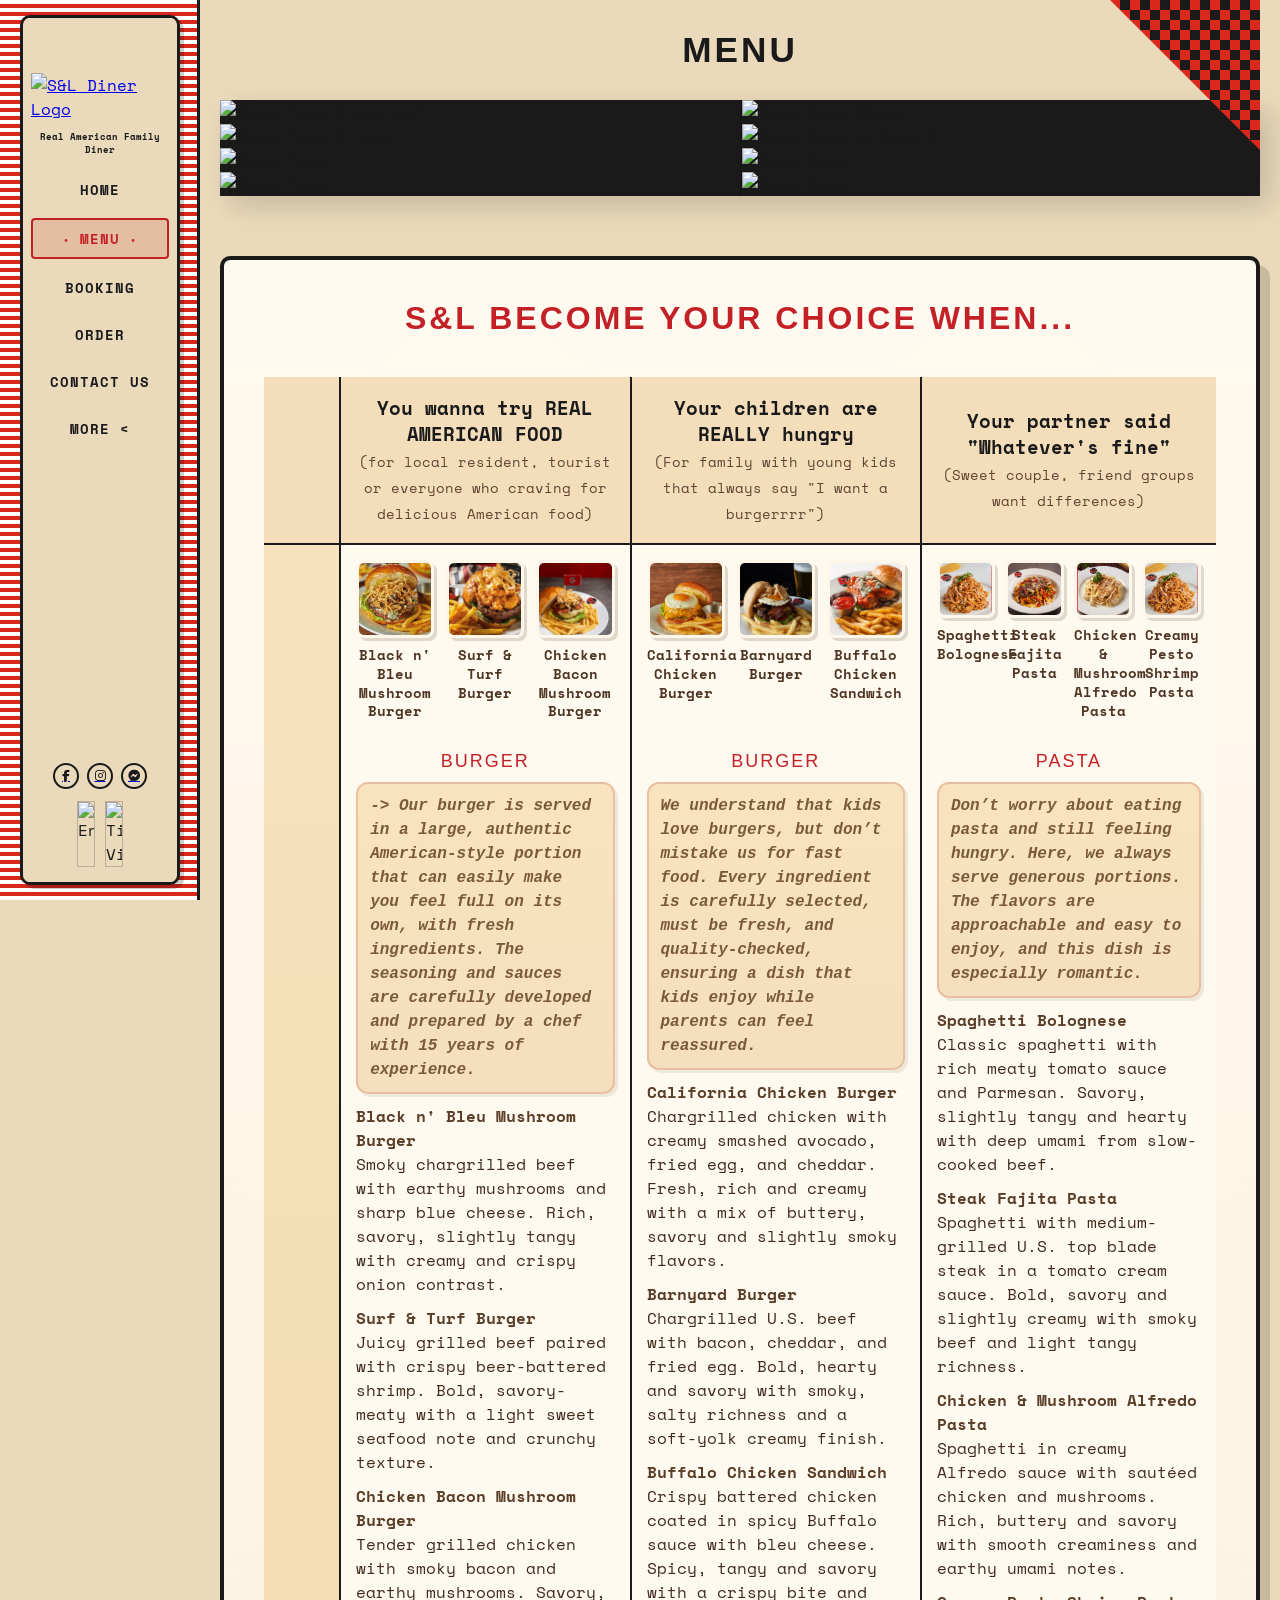
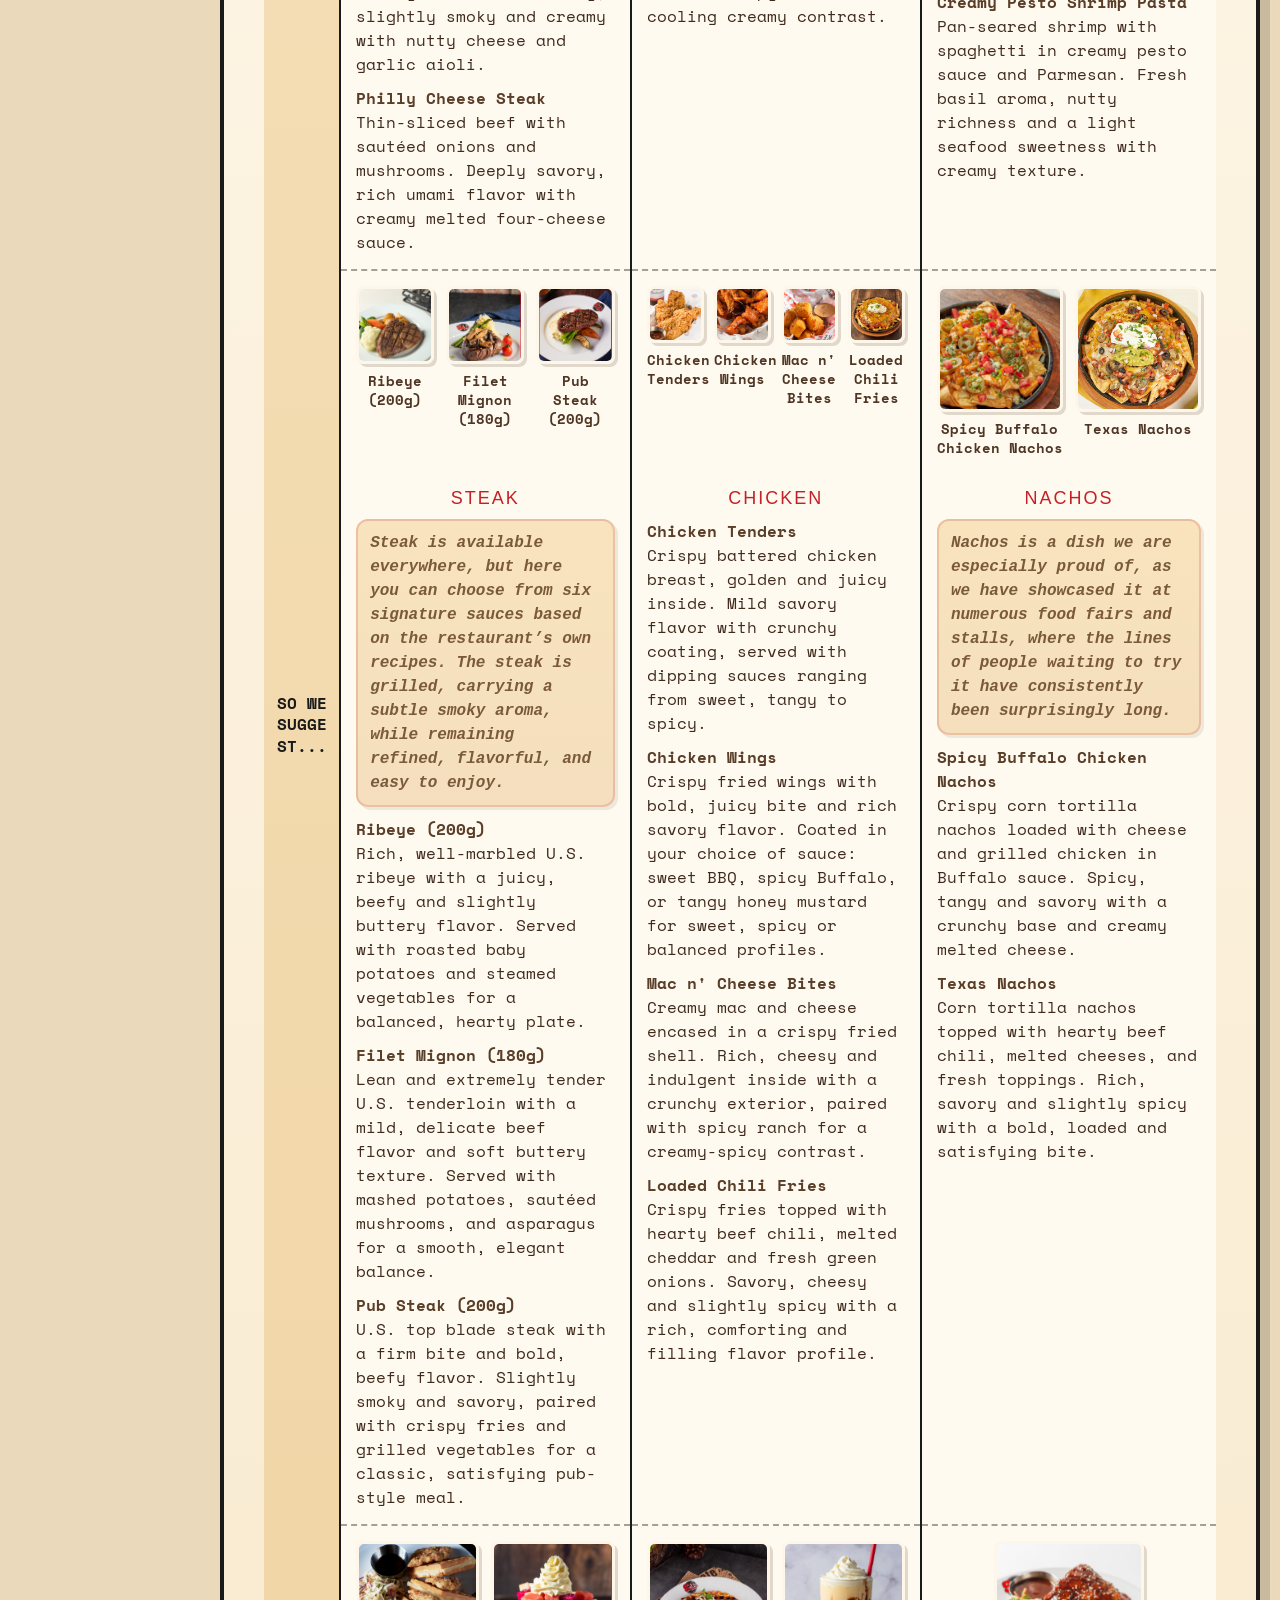
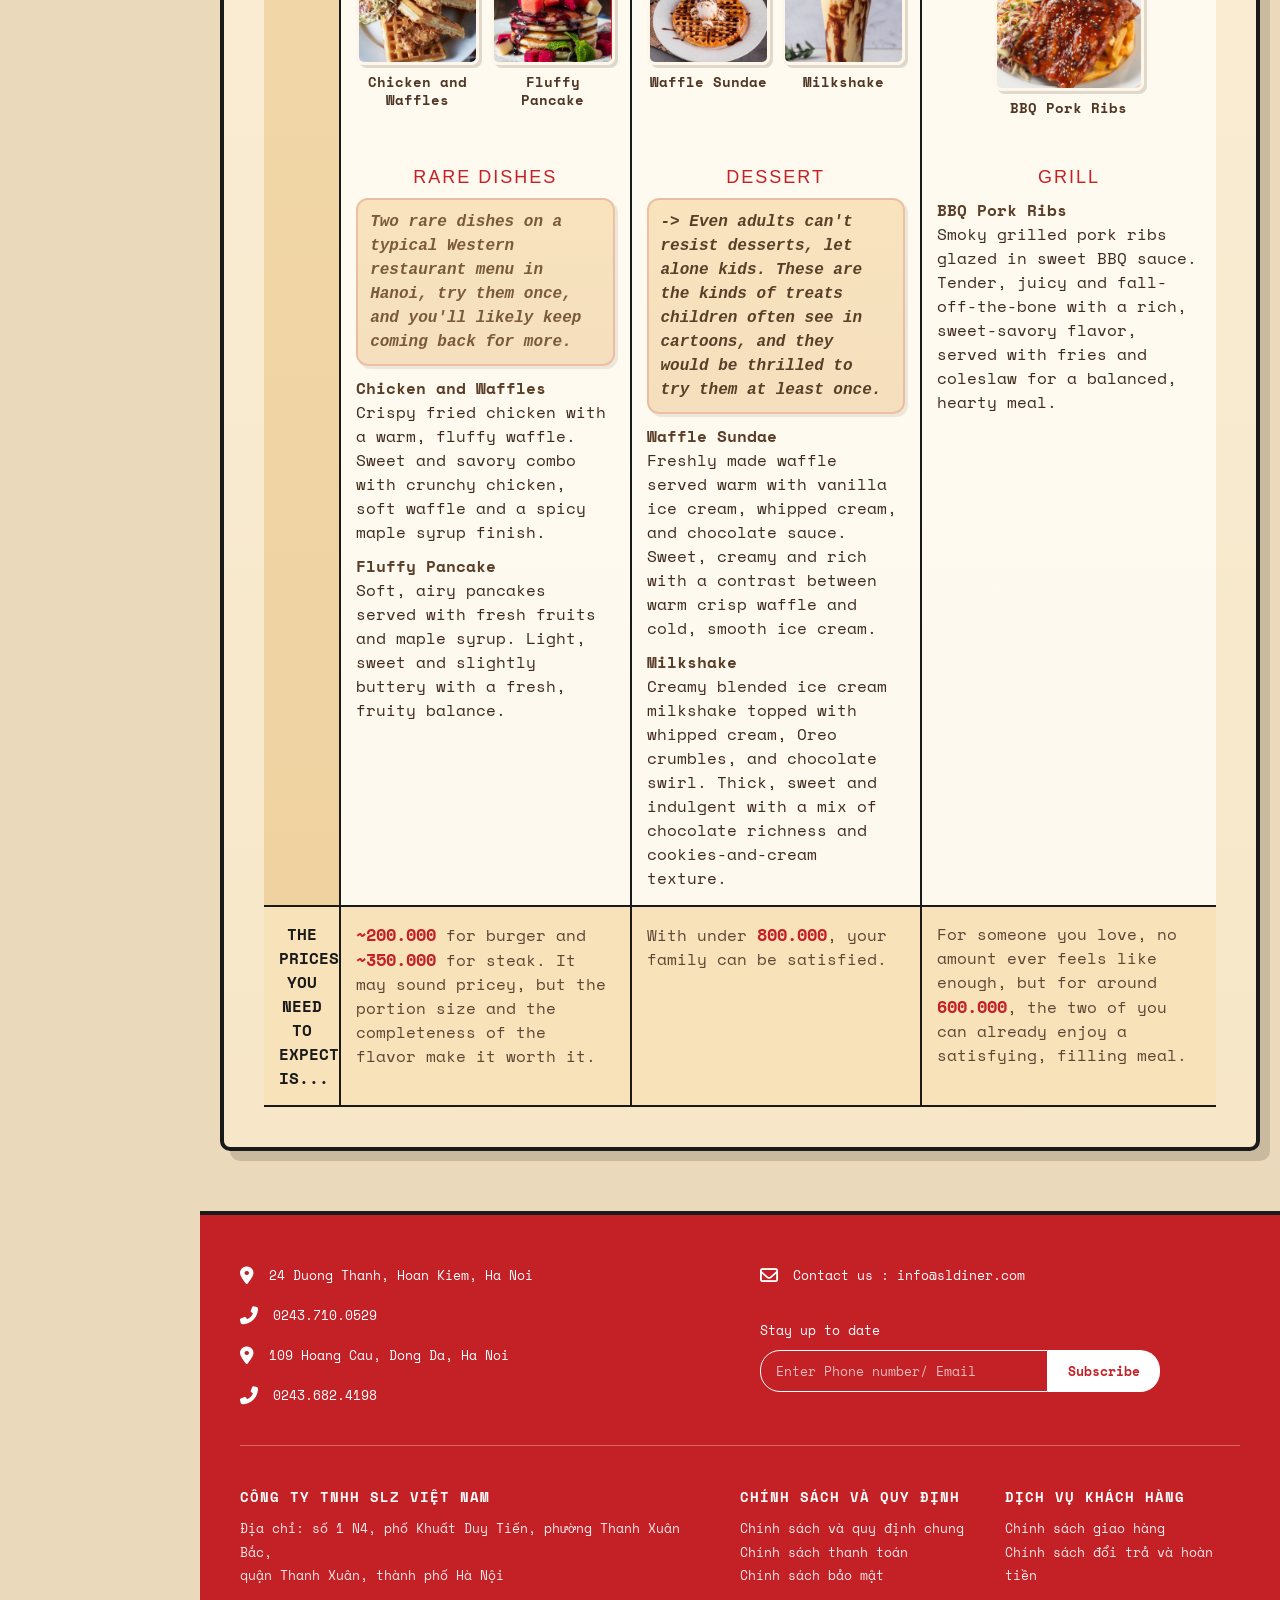
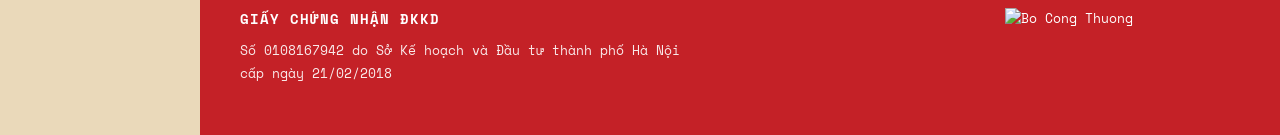
==== commit 8d8d6cc5: "init" ====
--- a/menu.html
+++ b/menu.html
@@ -421,14 +421,12 @@
                                         "
                                     >
                                         <div class="rcm-copy">
+                                            <p class="rcm-copy__topic">Burger</p>
                                             <p class="rcm-copy__intro">
-                                                <span class="rcm-copy__topic"
-                                                    >Burger</span
-                                                >
-                                                Our burger is served in a large,
-                                                authentic American-style portion
-                                                that can easily make you feel
-                                                full on its own, with fresh
+                                                -> Our burger is served in a
+                                                large, authentic American-style
+                                                portion that can easily make you
+                                                feel full on its own, with fresh
                                                 ingredients. The seasoning and
                                                 sauces are carefully developed
                                                 and prepared by a chef with 15
@@ -484,10 +482,8 @@
                                         "
                                     >
                                         <div class="rcm-copy">
+                                            <p class="rcm-copy__topic">Burger</p>
                                             <p class="rcm-copy__intro">
-                                                <span class="rcm-copy__topic"
-                                                    >Burger</span
-                                                >
                                                 We understand that kids love
                                                 burgers, but don’t mistake us
                                                 for fast food. Every ingredient
@@ -535,10 +531,8 @@
                                         "
                                     >
                                         <div class="rcm-copy">
+                                            <p class="rcm-copy__topic">Pasta</p>
                                             <p class="rcm-copy__intro">
-                                                <span class="rcm-copy__topic"
-                                                    >Pasta</span
-                                                >
                                                 Don’t worry about eating pasta
                                                 and still feeling hungry. Here,
                                                 we always serve generous
@@ -742,10 +736,8 @@
                                         "
                                     >
                                         <div class="rcm-copy">
+                                            <p class="rcm-copy__topic">Steak</p>
                                             <p class="rcm-copy__intro">
-                                                <span class="rcm-copy__topic"
-                                                    >Steak</span
-                                                >
                                                 Steak is available everywhere,
                                                 but here you can choose from six
                                                 signature sauces based on the
@@ -796,11 +788,7 @@
                                         "
                                     >
                                         <div class="rcm-copy">
-                                            <p class="rcm-copy__intro">
-                                                <span class="rcm-copy__topic"
-                                                    >Chicken</span
-                                                >
-                                            </p>
+                                            <p class="rcm-copy__topic">Chicken</p>
 
                                             <p>
                                                 <strong>Chicken Tenders</strong
@@ -850,10 +838,8 @@
                                         "
                                     >
                                         <div class="rcm-copy">
+                                            <p class="rcm-copy__topic">Nachos</p>
                                             <p class="rcm-copy__intro">
-                                                <span class="rcm-copy__topic"
-                                                    >Nachos</span
-                                                >
                                                 Nachos is a dish we are
                                                 especially proud of, as we have
                                                 showcased it at numerous food
@@ -998,10 +984,8 @@
                                         "
                                     >
                                         <div class="rcm-copy">
+                                            <p class="rcm-copy__topic">Rare dishes</p>
                                             <p class="rcm-copy__intro">
-                                                <span class="rcm-copy__topic"
-                                                    >Rare dishes</span
-                                                >
                                                 Two rare dishes on a typical
                                                 Western restaurant menu in
                                                 Hanoi, try them once, and you'll
@@ -1036,6 +1020,19 @@
                                         "
                                     >
                                         <div class="rcm-copy">
+                                            <p class="rcm-copy__topic">Dessert</p>
+                                            <p class="rcm-copy__intro">
+                                                <span
+                                                    class="rcm-copy__intro-emphasis"
+                                                    >-> Even adults can't resist
+                                                    desserts, let alone kids.
+                                                    These are the kinds of
+                                                    treats children often see in
+                                                    cartoons, and they would be
+                                                    thrilled to try them at
+                                                    least once.</span
+                                                >
+                                            </p>
                                             <p>
                                                 <strong>Waffle Sundae</strong
                                                 ><br />Freshly made waffle
@@ -1054,13 +1051,7 @@
                                                 chocolate swirl. Thick, sweet
                                                 and indulgent with a mix of
                                                 chocolate richness and
-                                                cookies-and-cream texture.<br />-&gt;
-                                                Even adults can't resist
-                                                desserts, let alone kids. These
-                                                are the kinds of treats children
-                                                often see in cartoons, and they
-                                                would be thrilled to try them at
-                                                least once.
+                                                cookies-and-cream texture.
                                             </p>
                                         </div>
                                     </td>
@@ -1071,6 +1062,7 @@
                                         "
                                     >
                                         <div class="rcm-copy">
+                                            <p class="rcm-copy__topic">Grill</p>
                                             <p>
                                                 <strong>BBQ Pork Ribs</strong
                                                 ><br />Smoky grilled pork ribs
--- a/style.css
+++ b/style.css
@@ -269,11 +269,227 @@
 }
 
 /* ===== RECOMMENDATION TABLE ===== */
+.menu-rcm-area {
+    background: linear-gradient(180deg, #fff9ef 0%, #f7e7c8 100%) !important;
+    border: 4px solid var(--diner-dark) !important;
+    box-shadow: 10px 10px 0 rgba(0, 0, 0, 0.14) !important;
+}
+
+.menu-rcm-area h2 {
+    color: var(--diner-red) !important;
+    text-shadow: 2px 2px 0 rgba(255, 255, 255, 0.7);
+}
+
+.menu-rcm-area table {
+    background: rgba(255, 252, 245, 0.75);
+}
+
 .rcm-section {
     display: flex;
     flex-direction: column;
     justify-content: flex-start;
     text-align: left;
+}
+
+.rcm-group {
+    display: grid;
+    align-items: start;
+}
+
+.rcm-copy {
+    text-align: left;
+    min-height: 100%;
+    color: #3f2a1c;
+}
+
+.menu-rcm-area thead th {
+    background: #f4ddba;
+    color: var(--diner-dark);
+}
+
+.menu-rcm-area tbody th {
+    background: repeating-linear-gradient(
+        180deg,
+        #fff7ea,
+        #fff7ea 14px,
+        #f9ecd5 14px,
+        #f9ecd5 28px
+    );
+    color: var(--diner-dark);
+}
+
+.menu-rcm-area tbody td {
+    background: rgba(255, 250, 241, 0.82);
+}
+
+.menu-rcm-area table tbody tr.rcm-group-start:not(:first-child) td,
+.menu-rcm-area table tbody tr.rcm-group-start:not(:first-child) th {
+    border-top: 2px dashed rgba(90, 62, 40, 0.45);
+}
+
+.menu-rcm-area tbody tr:last-child td,
+.menu-rcm-area tbody tr:last-child th {
+    background: #f8e2ba;
+}
+
+.rcm-card img {
+    border: 3px solid #fff6ea;
+    box-shadow: 3px 3px 0 rgba(90, 62, 40, 0.18);
+}
+
+.rcm-card__title {
+    color: #4f3524;
+}
+
+.rcm-price-highlight {
+    color: #8b1e1e;
+}
+
+.rcm-copy__topic {
+    color: #b22b24;
+    text-align: center;
+    font-family: "Arial Black", Impact, sans-serif;
+    font-size: 18px;
+    text-transform: uppercase;
+    letter-spacing: 2px;
+    margin: 0 0 8px;
+}
+
+.rcm-copy strong {
+    color: #5a3e28;
+    font-weight: 700;
+}
+
+.rcm-copy__intro {
+    font-weight: 700;
+    font-style: italic;
+    color: #5a3e28;
+    line-height: 1.5;
+    margin-top: 0;
+    background: linear-gradient(180deg, rgba(248, 226, 186, 0.95) 0%, rgba(244, 221, 186, 0.95) 100%);
+    border: 2px solid rgba(178, 43, 36, 0.18);
+    border-radius: 12px;
+    padding: 10px 12px;
+    box-shadow: 3px 3px 0 rgba(90, 62, 40, 0.1);
+}
+
+.rcm-copy__intro-emphasis {
+    font-weight: 700;
+    font-style: italic;
+    color: #5a3e28;
+}
+
+.faq-reservation-area {
+    background: linear-gradient(180deg, #fff9ef 0%, #f7e7c8 100%) !important;
+    border: 4px solid var(--diner-dark) !important;
+    box-shadow: 10px 10px 0 rgba(0, 0, 0, 0.14) !important;
+}
+
+.faq-reservation-area h2 {
+    color: var(--diner-red) !important;
+    font-size: 2rem;
+    letter-spacing: 3px !important;
+    text-shadow: 2px 2px 0 rgba(255, 255, 255, 0.65);
+}
+
+.faq-reservation-area > div:last-child > div {
+    background: rgba(255, 250, 241, 0.82);
+    border: 2px solid rgba(90, 62, 40, 0.14);
+    border-radius: 12px;
+    padding: 18px 20px !important;
+    box-shadow: 4px 4px 0 rgba(90, 62, 40, 0.08);
+}
+
+.faq-reservation-area > div:last-child > div h3 {
+    color: #4f3524 !important;
+    font-family: "Arial Black", Impact, sans-serif;
+    font-size: 1.15rem;
+    letter-spacing: 0.4px;
+}
+
+.faq-reservation-area > div:last-child > div i {
+    color: var(--diner-red) !important;
+}
+
+.faq-reservation-area > div:last-child > div p {
+    color: #5a3e28 !important;
+    line-height: 1.7 !important;
+}
+
+.faq-reservation-area > div:last-child > div:not(:last-child) {
+    border-bottom: 2px dashed rgba(90, 62, 40, 0.28) !important;
+}
+
+.faq-reservation-area > div:last-child {
+    gap: 18px !important;
+}
+
+.faq-reservation-area p:empty {
+    display: none;
+}
+
+@media (max-width: 768px) {
+    .faq-reservation-area {
+        padding: 24px 16px !important;
+    }
+
+    .faq-reservation-area h2 {
+        font-size: 1.45rem;
+        letter-spacing: 2px !important;
+    }
+
+    .faq-reservation-area > div:last-child > div {
+        padding: 16px 14px !important;
+    }
+
+    .faq-reservation-area > div:last-child > div h3 {
+        font-size: 1rem;
+    }
+}
+
+@media (max-width: 480px) {
+    .rcm-copy__intro {
+        padding: 8px 10px;
+        border-radius: 10px;
+    }
+}
+
+.menu-rcm-area thead span,
+.menu-rcm-area tbody {
+    color: #5e4533;
+}
+
+.menu-rcm-area tbody tr:first-child th {
+    background: linear-gradient(180deg, #f6e2bc 0%, #efd2a0 100%);
+}
+
+.menu-rcm-area tbody th,
+.menu-rcm-area tbody td,
+.menu-rcm-area thead th {
+    transition: background-color 0.2s ease;
+}
+
+.rcm-copy p + p {
+    margin-top: 8px;
+}
+
+.rcm-copy__intro + p {
+    margin-top: 10px;
+}
+
+.menu-rcm-area thead span,
+.menu-rcm-area tbody {
+    color: #5e4533;
+}
+
+.menu-rcm-area tbody tr:first-child th {
+    background: linear-gradient(180deg, #f6e2bc 0%, #efd2a0 100%);
+}
+
+.menu-rcm-area tbody th,
+.menu-rcm-area tbody td,
+.menu-rcm-area thead th {
+    transition: background-color 0.2s ease;
 }
 
 .rcm-group {
@@ -303,7 +519,137 @@
 }
 
 .rcm-copy__intro {
-    font-weight: 400;
+    font-weight: 700;
+    font-style: italic;
+    color: #7a5a3a;
+    line-height: 1.5;
+    margin-top: 0;
+}
+
+.rcm-copy p + p {
+    margin-top: 8px;
+}
+
+.rcm-copy__intro + p {
+    margin-top: 10px;
+}
+
+.rcm-price-highlight {
+    font-weight: 900;
+    color: var(--diner-red);
+    font-size: 1.08em;
+}
+
+.menu-rcm-area table tbody tr td,
+.menu-rcm-area table tbody tr th {
+    vertical-align: top;
+}
+
+.menu-rcm-area table tbody tr.rcm-group-start:not(:first-child) td,
+.menu-rcm-area table tbody tr.rcm-group-start:not(:first-child) th {
+    border-top: 2px dashed rgba(26, 26, 26, 0.4);
+}
+
+.rcm-group--4 {
+    grid-template-columns: repeat(4, minmax(0, 150px));
+    gap: 10px;
+    justify-content: center;
+}
+
+.rcm-group--3 {
+    grid-template-columns: repeat(3, minmax(0, 150px));
+    gap: 12px;
+    justify-content: center;
+}
+
+.rcm-group--4 .rcm-card,
+.rcm-group--3 .rcm-card,
+.rcm-group--2-uniform .rcm-card,
+.rcm-group--1 .rcm-card {
+    width: 100%;
+    max-width: 150px;
+    margin: 0 auto;
+}
+
+.rcm-group--2 {
+    grid-template-columns: repeat(2, minmax(0, 150px));
+    gap: 12px;
+    justify-content: center;
+    max-width: 312px;
+    margin: 0 auto;
+}
+
+.rcm-group--2-uniform {
+    max-width: 312px;
+    width: 100%;
+}
+
+.rcm-group--1 {
+    grid-template-columns: minmax(0, 150px);
+    justify-content: center;
+    width: 100%;
+}
+
+.rcm-group--1 .rcm-card img {
+    width: 100%;
+    max-width: 150px;
+    aspect-ratio: 1 / 1;
+    height: auto;
+}
+
+.rcm-group--4,
+.rcm-group--3,
+.rcm-group--2-uniform,
+.rcm-group--1 {
+    margin: 0 auto;
+}
+
+.rcm-card {
+    text-align: center;
+}
+
+.rcm-card img {
+    width: 100%;
+    display: block;
+    aspect-ratio: 1 / 1;
+    object-fit: cover;
+    border-radius: 8px;
+    margin-bottom: 8px;
+}
+
+.rcm-card__title {
+    font-weight: 700;
+    font-size: 14px;
+    line-height: 1.35;
+    min-height: 38px;
+}
+
+.rcm-copy {
+    text-align: left;
+}
+
+.rcm-copy p + p {
+    margin-top: 10px;
+}
+
+.rcm-copy__topic {
+    display: block;
+    text-align: center;
+    font-family: "Arial Black", Impact, sans-serif;
+    font-size: 18px;
+    text-transform: uppercase;
+    letter-spacing: 2px;
+    color: var(--diner-red);
+    margin-bottom: 6px;
+}
+
+.rcm-copy strong {
+    color: #5a3e28;
+    font-weight: 700;
+}
+
+.rcm-copy__intro {
+    font-weight: 700;
     font-style: italic;
     color: #7a5a3a;
     line-height: 1.5;
@@ -593,66 +939,987 @@
         border-bottom: 2px solid rgba(0, 0, 0, 0.2);
     }
 
-    /* Thiết kế lại Table cho Mobile */
+    /* Thu nhỏ toàn bộ bảng recommendation để vừa màn hình mobile */
     .menu-rcm-area {
-        padding: 20px 10px !important;
+        padding: 16px 8px !important;
         margin-top: 30px !important;
-        overflow-x: auto !important; /* Cho phép cuộn ngang bảng trên mobile nếu cần */
-    }
-
-    /* Bỏ giới hạn tối thiểu 800px trên mobile */
+        overflow: hidden !important;
+    }
+
+    .menu-rcm-area > div:last-child {
+        width: 100% !important;
+        display: flex;
+        justify-content: center;
+    }
+
     .menu-rcm-area table {
-        min-width: unset !important;
-    }
-
-    /* Xếp chồng nội dung bảng trên mobile */
+        width: 980px !important;
+        max-width: none !important;
+        transform: scale(0.33);
+        transform-origin: top center;
+        margin: 0 auto;
+        margin-bottom: -650px;
+    }
+
     .menu-rcm-area thead {
-        display: none; /* Ẩn tiêu đề cột */
+        display: table-header-group;
     }
 
     .menu-rcm-area tbody tr {
-        display: block;
-        margin-bottom: 20px;
-        border: 2px solid var(--diner-dark) !important;
-        border-radius: 8px;
-        background: #fff;
+        display: table-row;
+        margin-bottom: 0;
+        border: none !important;
+        border-radius: 0;
+        background: transparent;
     }
 
     .menu-rcm-area th,
     .menu-rcm-area td {
+        display: table-cell;
+        width: auto !important;
+        border-bottom: none !important;
+    }
+
+    .rcm-group--4 {
+        grid-template-columns: repeat(4, minmax(0, 150px)) !important;
+    }
+
+    .rcm-group--3 {
+        grid-template-columns: repeat(3, minmax(0, 150px)) !important;
+    }
+
+    .rcm-group--2 {
+        grid-template-columns: repeat(2, minmax(0, 150px)) !important;
+    }
+
+    .rcm-group--1 {
+        grid-template-columns: minmax(0, 150px) !important;
+    }
+
+    .rcm-card__title {
+        min-height: 38px;
+    }
+
+    .menu-rcm-area img {
+        max-width: none;
+        margin: 0;
+    }
+
+    .menu-rcm-area table th,
+    .menu-rcm-area table td,
+    .menu-rcm-area table p,
+    .menu-rcm-area table div,
+    .menu-rcm-area table span,
+    .menu-rcm-area table strong {
+        -webkit-font-smoothing: antialiased;
+    }
+
+    .menu-rcm-area table th,
+    .menu-rcm-area table td {
+        padding: 12px !important;
+    }
+
+    .menu-rcm-area table .rcm-copy__topic {
+        font-size: 16px;
+    }
+
+    .menu-rcm-area table .rcm-card__title {
+        font-size: 13px;
+    }
+
+    .menu-rcm-area table .rcm-copy,
+    .menu-rcm-area table .rcm-copy__intro {
+        font-size: 13px;
+        line-height: 1.45;
+    }
+
+    .menu-rcm-area table .rcm-price-highlight {
+        font-size: 1em;
+    }
+
+    .menu-rcm-area table .rcm-copy__topic {
+        margin-bottom: 4px;
+    }
+
+    .menu-rcm-area table .rcm-copy__intro + p {
+        margin-top: 8px;
+    }
+
+    .menu-rcm-area table .rcm-copy p + p {
+        margin-top: 6px;
+    }
+
+    .menu-rcm-area table .rcm-group--4,
+    .menu-rcm-area table .rcm-group--3,
+    .menu-rcm-area table .rcm-group--2-uniform,
+    .menu-rcm-area table .rcm-group--1 {
+        margin: 0 auto;
+    }
+
+    .menu-rcm-area table .rcm-group--4 .rcm-card,
+    .menu-rcm-area table .rcm-group--3 .rcm-card,
+    .menu-rcm-area table .rcm-group--2-uniform .rcm-card,
+    .menu-rcm-area table .rcm-group--1 .rcm-card {
+        max-width: 150px;
+    }
+
+    .menu-rcm-area table .rcm-group--1 .rcm-card img {
+        max-width: 150px;
+    }
+
+    .menu-rcm-area table {
+        box-shadow: none;
+    }
+
+    .menu-rcm-area table tbody tr.rcm-group-start:not(:first-child) td,
+    .menu-rcm-area table tbody tr.rcm-group-start:not(:first-child) th {
+        border-top-width: 2px !important;
+    }
+
+    .menu-rcm-area table tr:last-child td,
+    .menu-rcm-area table tr:last-child th {
+        border-bottom-width: 2px !important;
+    }
+
+    .menu-rcm-area table tbody tr:first-child th[rowspan] {
+        font-size: 0.92rem !important;
+        line-height: 1.25 !important;
+        padding: 10px 8px !important;
+    }
+
+    .menu-rcm-area table thead th span {
+        font-size: 11px !important;
+    }
+
+    .menu-rcm-area table thead th {
+        font-size: 0.95rem !important;
+        line-height: 1.25 !important;
+    }
+
+    .menu-rcm-area h2 {
+        font-size: 1.3rem !important;
+        letter-spacing: 2px !important;
+    }
+
+    .menu-rcm-area > div:first-child {
+        margin-bottom: 14px !important;
+    }
+
+    .menu-rcm-area::after {
+        content: "";
         display: block;
-        width: 100% !important;
-        border-right: none !important;
-        border-bottom: 1px solid rgba(0, 0, 0, 0.1) !important;
-        padding: 15px !important;
-    }
-
-    /* Canh giữa các nội dung trong bảng trên mobile */
-    .rcm-col {
-        gap: 16px;
-    }
-
-    .rcm-col > .rcm-section {
-        min-height: unset !important;
-    }
-
-    .rcm-group,
-    .rcm-group--4,
-    .rcm-group--3,
-    .rcm-group--2,
-    .rcm-group--1 {
-        grid-template-columns: 1fr !important;
+        height: 0;
+        clear: both;
+    }
+
+    .menu-rcm-area {
+        min-height: 760px;
+    }
+
+    @supports not (transform: scale(0.33)) {
+        .menu-rcm-area {
+            overflow: auto !important;
+            min-height: auto;
+        }
+
+        .menu-rcm-area table {
+            width: 100% !important;
+            transform: none;
+            margin-bottom: 0;
+        }
+    }
+
+    @media (max-width: 480px) {
+        .menu-rcm-area table {
+            transform: scale(0.29);
+            margin-bottom: -760px;
+        }
+
+        .menu-rcm-area {
+            min-height: 830px;
+        }
+    }
+
+    @media (max-width: 390px) {
+        .menu-rcm-area table {
+            transform: scale(0.27);
+            margin-bottom: -820px;
+        }
+
+        .menu-rcm-area {
+            min-height: 880px;
+        }
+    }
+
+    @media (max-width: 360px) {
+        .menu-rcm-area table {
+            transform: scale(0.25);
+            margin-bottom: -900px;
+        }
+
+        .menu-rcm-area {
+            min-height: 940px;
+        }
+    }
+
+    @media (max-width: 320px) {
+        .menu-rcm-area table {
+            transform: scale(0.22);
+            margin-bottom: -1010px;
+        }
+
+        .menu-rcm-area {
+            min-height: 1030px;
+        }
+    }
+
+    .menu-rcm-area table {
+        border-collapse: collapse;
+    }
+
+    .menu-rcm-area table td,
+    .menu-rcm-area table th {
+        background-clip: padding-box;
+    }
+
+    .menu-rcm-area table tbody tr,
+    .menu-rcm-area table thead tr {
+        page-break-inside: avoid;
+    }
+
+    .menu-rcm-area table .rcm-section,
+    .menu-rcm-area table .rcm-copy {
+        overflow: visible;
+    }
+
+    .menu-rcm-area table .rcm-card img {
+        border-width: 2px;
+    }
+
+    .menu-rcm-area table .rcm-copy__intro-emphasis {
+        font-size: inherit;
+    }
+
+    .menu-rcm-area table .rcm-price-highlight {
+        white-space: nowrap;
+    }
+
+    .menu-rcm-area table .rcm-copy strong {
+        font-size: inherit;
+    }
+
+    .menu-rcm-area table .rcm-copy__topic,
+    .menu-rcm-area table .rcm-price-highlight,
+    .menu-rcm-area table strong {
+        text-wrap: balance;
+    }
+
+    .menu-rcm-area table .rcm-card {
+        min-width: 0;
+    }
+
+    .menu-rcm-area table .rcm-card__title {
+        word-break: break-word;
+    }
+
+    .menu-rcm-area table .rcm-copy p,
+    .menu-rcm-area table .rcm-copy__intro {
+        word-break: break-word;
+    }
+
+    .menu-rcm-area table .rcm-copy__topic {
+        word-break: normal;
+    }
+
+    .menu-rcm-area table .rcm-group {
+        align-items: start;
+    }
+
+    .menu-rcm-area table .rcm-copy {
+        min-height: auto;
+    }
+
+    .menu-rcm-area table .rcm-section {
+        min-height: auto;
+    }
+
+    .menu-rcm-area table {
+        will-change: transform;
+    }
+
+    .menu-rcm-area {
+        transform: translateZ(0);
+    }
+
+    .menu-rcm-area table {
+        backface-visibility: hidden;
+    }
+
+    .menu-rcm-area table thead,
+    .menu-rcm-area table tbody,
+    .menu-rcm-area table tr,
+    .menu-rcm-area table td,
+    .menu-rcm-area table th {
+        overflow: visible;
+    }
+
+    .menu-rcm-area table .rcm-copy__topic {
+        text-wrap: wrap;
+    }
+
+    .menu-rcm-area table .rcm-copy__intro {
+        max-width: none;
+    }
+
+    .menu-rcm-area table .rcm-copy p {
+        max-width: none;
+    }
+
+    .menu-rcm-area table .rcm-group--2-uniform,
+    .menu-rcm-area table .rcm-group--2,
+    .menu-rcm-area table .rcm-group--3,
+    .menu-rcm-area table .rcm-group--4,
+    .menu-rcm-area table .rcm-group--1 {
+        width: auto;
+    }
+
+    .menu-rcm-area table .rcm-card {
+        justify-self: center;
+    }
+
+    .menu-rcm-area table {
+        position: relative;
+        left: 0;
+    }
+
+    .menu-rcm-area table .rcm-copy__topic {
+        text-align: center;
+    }
+
+    .menu-rcm-area table .rcm-card img {
+        box-shadow: 2px 2px 0 rgba(90, 62, 40, 0.16);
+    }
+
+    .menu-rcm-area table .rcm-copy__intro-emphasis {
+        line-height: 1.45;
+    }
+
+    .menu-rcm-area table .rcm-copy__intro,
+    .menu-rcm-area table .rcm-copy p {
+        text-wrap: pretty;
+    }
+
+    .menu-rcm-area table .rcm-card__title,
+    .menu-rcm-area table .rcm-copy__topic {
+        text-align: center;
+    }
+
+    .menu-rcm-area table .rcm-price-highlight {
+        letter-spacing: 0;
+    }
+
+    .menu-rcm-area table .rcm-copy__intro,
+    .menu-rcm-area table .rcm-copy p {
+        margin-right: 0;
+    }
+
+    .menu-rcm-area table .rcm-copy p,
+    .menu-rcm-area table .rcm-copy__intro {
+        hyphens: auto;
+    }
+
+    .menu-rcm-area table .rcm-copy strong {
+        hyphens: manual;
+    }
+
+    .menu-rcm-area table .rcm-card__title {
+        hyphens: auto;
+    }
+
+    .menu-rcm-area table .rcm-copy__topic {
+        hyphens: manual;
+    }
+
+    .menu-rcm-area table .rcm-card img,
+    .menu-rcm-area table .rcm-copy,
+    .menu-rcm-area table .rcm-section {
+        contain: layout paint;
+    }
+
+    .menu-rcm-area table .rcm-group {
+        contain: layout;
+    }
+
+    .menu-rcm-area table .rcm-copy {
+        contain: content;
+    }
+
+    .menu-rcm-area table .rcm-card {
+        contain: content;
+    }
+
+    .menu-rcm-area table {
+        contain: layout paint style;
+    }
+
+    .menu-rcm-area {
+        contain: layout paint style;
+    }
+
+    .menu-rcm-area table .rcm-copy__topic {
+        font-weight: 700;
+    }
+
+    .menu-rcm-area table .rcm-copy__intro {
+        font-weight: 700;
+    }
+
+    .menu-rcm-area table .rcm-copy__intro-emphasis {
+        font-weight: 700;
+    }
+
+    .menu-rcm-area table .rcm-copy strong {
+        font-weight: 700;
+    }
+
+    .menu-rcm-area table .rcm-card__title {
+        font-weight: 700;
+    }
+
+    .menu-rcm-area table .rcm-price-highlight {
+        font-weight: 900;
+    }
+
+    .menu-rcm-area table .rcm-copy__topic {
+        color: #b22b24;
+    }
+
+    .menu-rcm-area table .rcm-copy__intro {
+        color: #7a5a3a;
+    }
+
+    .menu-rcm-area table .rcm-copy__intro-emphasis,
+    .menu-rcm-area table .rcm-copy strong {
+        color: #5a3e28;
+    }
+
+    .menu-rcm-area table .rcm-card__title {
+        color: #4f3524;
+    }
+
+    .menu-rcm-area table .rcm-price-highlight {
+        color: #8b1e1e;
+    }
+
+    .menu-rcm-area table thead span,
+    .menu-rcm-area table tbody {
+        color: #5e4533;
+    }
+
+    .menu-rcm-area table .rcm-card img {
+        background: #fff;
+    }
+
+    .menu-rcm-area table .rcm-card {
+        background: transparent;
+    }
+
+    .menu-rcm-area table .rcm-section,
+    .menu-rcm-area table .rcm-copy {
+        background: transparent;
+    }
+
+    .menu-rcm-area table thead th,
+    .menu-rcm-area table tbody th,
+    .menu-rcm-area table tbody td {
+        background-origin: border-box;
+    }
+
+    .menu-rcm-area table {
+        isolation: isolate;
+    }
+
+    .menu-rcm-area {
+        isolation: isolate;
+    }
+
+    .menu-rcm-area table .rcm-group {
+        justify-items: center;
+    }
+
+    .menu-rcm-area table .rcm-group--4,
+    .menu-rcm-area table .rcm-group--3,
+    .menu-rcm-area table .rcm-group--2,
+    .menu-rcm-area table .rcm-group--1 {
+        justify-content: center;
+    }
+
+    .menu-rcm-area table .rcm-copy__topic {
+        letter-spacing: 1px;
+    }
+
+    .menu-rcm-area table thead th:first-child,
+    .menu-rcm-area table tbody th[rowspan] {
+        width: auto !important;
+    }
+
+    .menu-rcm-area table tbody th[rowspan] {
+        min-width: 54px;
+    }
+
+    .menu-rcm-area table thead th:first-child {
+        min-width: 54px;
+    }
+
+    .menu-rcm-area table th,
+    .menu-rcm-area table td {
+        white-space: normal;
+    }
+
+    .menu-rcm-area table {
+        font-kerning: normal;
+    }
+
+    .menu-rcm-area table .rcm-copy__topic {
+        text-rendering: optimizeLegibility;
+    }
+
+    .menu-rcm-area table .rcm-card__title,
+    .menu-rcm-area table .rcm-copy p,
+    .menu-rcm-area table .rcm-copy__intro {
+        text-rendering: optimizeLegibility;
+    }
+
+    .menu-rcm-area table thead th,
+    .menu-rcm-area table tbody th[rowspan] {
+        text-rendering: optimizeLegibility;
+    }
+
+    .menu-rcm-area table {
+        image-rendering: auto;
+    }
+
+    .menu-rcm-area table .rcm-card img {
+        image-rendering: auto;
+    }
+
+    .menu-rcm-area table .rcm-group--4,
+    .menu-rcm-area table .rcm-group--3,
+    .menu-rcm-area table .rcm-group--2,
+    .menu-rcm-area table .rcm-group--1,
+    .menu-rcm-area table .rcm-group--2-uniform {
+        justify-items: center;
+    }
+
+    .menu-rcm-area table .rcm-copy {
+        text-align: left;
+    }
+
+    .menu-rcm-area table .rcm-copy__topic,
+    .menu-rcm-area table .rcm-card__title {
+        width: 100%;
+    }
+
+    .menu-rcm-area table .rcm-card {
+        width: 100%;
+    }
+
+    .menu-rcm-area table .rcm-group--2-uniform .rcm-card,
+    .menu-rcm-area table .rcm-group--1 .rcm-card,
+    .menu-rcm-area table .rcm-group--3 .rcm-card,
+    .menu-rcm-area table .rcm-group--4 .rcm-card {
+        width: 100%;
+    }
+
+    .menu-rcm-area table .rcm-copy__topic {
+        margin-top: 0;
+    }
+
+    .menu-rcm-area table .rcm-copy__intro {
+        margin-bottom: 0;
+    }
+
+    .menu-rcm-area table .rcm-copy p {
+        margin-bottom: 0;
+    }
+
+    .menu-rcm-area table .rcm-copy__intro-emphasis {
+        display: inline;
+    }
+
+    .menu-rcm-area table .rcm-price-highlight {
+        display: inline;
+    }
+
+    .menu-rcm-area table .rcm-copy strong {
+        display: inline;
+    }
+
+    .menu-rcm-area table .rcm-card__title {
+        display: block;
+    }
+
+    .menu-rcm-area table .rcm-copy__topic {
+        display: block;
+    }
+
+    .menu-rcm-area table .rcm-copy__intro {
+        display: block;
+    }
+
+    .menu-rcm-area table .rcm-copy {
+        display: block;
+    }
+
+    .menu-rcm-area table .rcm-section {
+        display: block;
+    }
+
+    .menu-rcm-area table .rcm-group {
+        display: grid;
+    }
+
+    .menu-rcm-area table .rcm-card {
+        display: block;
+    }
+
+    .menu-rcm-area table .rcm-card img {
+        display: block;
+    }
+
+    .menu-rcm-area table .rcm-copy__topic {
+        display: block;
+    }
+
+    .menu-rcm-area table .rcm-price-highlight {
+        display: inline;
+    }
+
+    .menu-rcm-area table .rcm-copy strong {
+        display: inline;
+    }
+
+    .menu-rcm-area table {
+        pointer-events: auto;
+    }
+
+    .menu-rcm-area {
+        pointer-events: auto;
+    }
+
+    .menu-rcm-area table .rcm-card img,
+    .menu-rcm-area table .rcm-card,
+    .menu-rcm-area table .rcm-copy,
+    .menu-rcm-area table .rcm-section,
+    .menu-rcm-area table .rcm-group {
+        pointer-events: auto;
+    }
+
+    .menu-rcm-area table {
+        user-select: text;
+    }
+
+    .menu-rcm-area table .rcm-card img {
+        user-select: none;
+    }
+
+    .menu-rcm-area table .rcm-copy,
+    .menu-rcm-area table .rcm-copy p,
+    .menu-rcm-area table .rcm-copy__intro {
+        user-select: text;
+    }
+
+    .menu-rcm-area table .rcm-copy__topic,
+    .menu-rcm-area table .rcm-card__title {
+        user-select: text;
+    }
+
+    .menu-rcm-area table .rcm-price-highlight,
+    .menu-rcm-area table .rcm-copy strong {
+        user-select: text;
+    }
+
+    .menu-rcm-area table .rcm-card__title,
+    .menu-rcm-area table .rcm-copy__topic,
+    .menu-rcm-area table .rcm-copy__intro,
+    .menu-rcm-area table .rcm-copy p {
+        overflow-wrap: anywhere;
+    }
+
+    .menu-rcm-area table thead span {
+        overflow-wrap: anywhere;
+    }
+
+    .menu-rcm-area table thead th,
+    .menu-rcm-area table tbody th[rowspan] {
+        overflow-wrap: anywhere;
+    }
+
+    .menu-rcm-area table .rcm-card__title,
+    .menu-rcm-area table .rcm-copy__topic {
+        line-height: 1.2;
+    }
+
+    .menu-rcm-area table .rcm-copy__intro,
+    .menu-rcm-area table .rcm-copy p {
+        line-height: 1.45;
+    }
+
+    .menu-rcm-area table .rcm-card img {
+        border-radius: 6px;
+    }
+
+    .menu-rcm-area table .rcm-card img {
+        margin-bottom: 6px;
+    }
+
+    .menu-rcm-area table .rcm-card__title {
+        min-height: 0;
+    }
+
+    .menu-rcm-area table .rcm-copy__topic {
+        min-height: 0;
+    }
+
+    .menu-rcm-area table .rcm-copy__intro,
+    .menu-rcm-area table .rcm-copy p {
+        min-height: 0;
+    }
+
+    .menu-rcm-area table {
+        border-spacing: 0;
+    }
+
+    .menu-rcm-area table .rcm-group {
+        gap: inherit;
+    }
+
+    .menu-rcm-area table .rcm-copy__topic {
+        font-size: 15px;
+    }
+
+    .menu-rcm-area table .rcm-copy__intro,
+    .menu-rcm-area table .rcm-copy p,
+    .menu-rcm-area table .rcm-card__title {
+        letter-spacing: 0;
+    }
+
+    .menu-rcm-area table .rcm-copy__topic {
+        letter-spacing: 1px;
+    }
+
+    .menu-rcm-area table .rcm-copy p,
+    .menu-rcm-area table .rcm-copy__intro {
+        letter-spacing: 0;
+    }
+
+    .menu-rcm-area table .rcm-card img {
+        object-fit: cover;
+    }
+
+    .menu-rcm-area table .rcm-group--1 .rcm-card img {
+        object-fit: cover;
+    }
+
+    .menu-rcm-area table .rcm-copy__intro-emphasis,
+    .menu-rcm-area table .rcm-price-highlight,
+    .menu-rcm-area table .rcm-copy strong {
+        white-space: normal;
+    }
+
+    .menu-rcm-area table .rcm-copy__topic {
+        white-space: normal;
+    }
+
+    .menu-rcm-area table .rcm-card__title {
+        white-space: normal;
+    }
+
+    .menu-rcm-area table .rcm-copy__intro,
+    .menu-rcm-area table .rcm-copy p {
+        white-space: normal;
+    }
+
+    .menu-rcm-area table .rcm-card img {
+        background-color: #fff;
+    }
+
+    .menu-rcm-area table {
+        background: transparent;
+    }
+
+    .menu-rcm-area table thead th,
+    .menu-rcm-area table tbody th,
+    .menu-rcm-area table tbody td {
+        background-clip: padding-box;
+    }
+
+    .menu-rcm-area table .rcm-card {
+        background-color: transparent;
+    }
+
+    .menu-rcm-area table .rcm-copy,
+    .menu-rcm-area table .rcm-section {
+        background-color: transparent;
+    }
+
+    .menu-rcm-area table .rcm-copy__topic {
+        color: #b22b24;
+    }
+
+    .menu-rcm-area table .rcm-card__title {
+        color: #4f3524;
+    }
+
+    .menu-rcm-area table .rcm-copy__intro {
+        color: #7a5a3a;
+    }
+
+    .menu-rcm-area table .rcm-copy strong,
+    .menu-rcm-area table .rcm-copy__intro-emphasis {
+        color: #5a3e28;
+    }
+
+    .menu-rcm-area table .rcm-price-highlight {
+        color: #8b1e1e;
+    }
+
+    .menu-rcm-area table thead span,
+    .menu-rcm-area table tbody {
+        color: #5e4533;
+    }
+
+    .menu-rcm-area table {
+        display: table;
+    }
+
+    .menu-rcm-area table thead,
+    .menu-rcm-area table tbody {
+        display: table-header-group;
+    }
+
+    .menu-rcm-area table tbody {
+        display: table-row-group;
+    }
+
+    .menu-rcm-area table tr {
+        display: table-row;
+    }
+
+    .menu-rcm-area table td,
+    .menu-rcm-area table th {
+        display: table-cell;
+    }
+
+    .menu-rcm-area table .rcm-group {
+        display: grid;
+    }
+
+    .menu-rcm-area table .rcm-copy,
+    .menu-rcm-area table .rcm-section {
+        display: block;
+    }
+
+    .menu-rcm-area table .rcm-card {
+        display: block;
+    }
+
+    .menu-rcm-area table .rcm-card img {
+        display: block;
+    }
+
+    .menu-rcm-area table .rcm-copy__topic {
+        display: block;
+    }
+
+    .menu-rcm-area table .rcm-copy__intro {
+        display: block;
+    }
+
+    .menu-rcm-area table .rcm-copy p {
+        display: block;
+    }
+
+    .menu-rcm-area table .rcm-price-highlight,
+    .menu-rcm-area table .rcm-copy strong,
+    .menu-rcm-area table .rcm-copy__intro-emphasis {
+        display: inline;
+    }
+
+    .menu-rcm-area table {
+        contain: none;
+    }
+
+    .menu-rcm-area {
+        contain: none;
+    }
+
+    .menu-rcm-area table .rcm-group,
+    .menu-rcm-area table .rcm-copy,
+    .menu-rcm-area table .rcm-card,
+    .menu-rcm-area table .rcm-section {
+        contain: none;
+    }
+
+    .menu-rcm-area table {
+        will-change: auto;
+    }
+
+    .menu-rcm-area {
+        transform: none;
+    }
+
+    .menu-rcm-area table {
+        backface-visibility: visible;
+    }
+
+    .menu-rcm-area table,
+    .menu-rcm-area table * {
+        box-sizing: border-box;
+    }
+
+    .menu-rcm-area table {
+        overflow: visible;
+    }
+
+    .menu-rcm-area table thead,
+    .menu-rcm-area table tbody,
+    .menu-rcm-area table tr,
+    .menu-rcm-area table td,
+    .menu-rcm-area table th {
+        overflow: visible;
+    }
+
+    .menu-rcm-area table .rcm-copy__topic,
+    .menu-rcm-area table .rcm-card__title,
+    .menu-rcm-area table .rcm-copy__intro,
+    .menu-rcm-area table .rcm-copy p {
+        max-width: none;
+    }
+
+    .menu-rcm-area table thead th,
+    .menu-rcm-area table tbody th[rowspan] {
+        font-weight: 700;
+    }
+
+    .menu-rcm-area table {
+        table-layout: fixed;
+    }
+
+    .menu-rcm-area table .rcm-card img {
+        width: 100%;
+    }
+
+    .menu-rcm-area table .rcm-group--4,
+    .menu-rcm-area table .rcm-group--3,
+    .menu-rcm-area table .rcm-group--2,
+    .menu-rcm-area table .rcm-group--2-uniform,
+    .menu-rcm-area table .rcm-group--1 {
+        width: auto;
+    }
+
+    .menu-rcm-area table .rcm-card {
         max-width: 100%;
-    }
-
-    .rcm-card__title {
-        min-height: unset;
-    }
-
-    /* Giới hạn kích thước ảnh trên mobile tránh quá to */
-    .menu-rcm-area img {
-        max-width: 250px;
-        margin: 0 auto;
     }
 
     .footer-top,
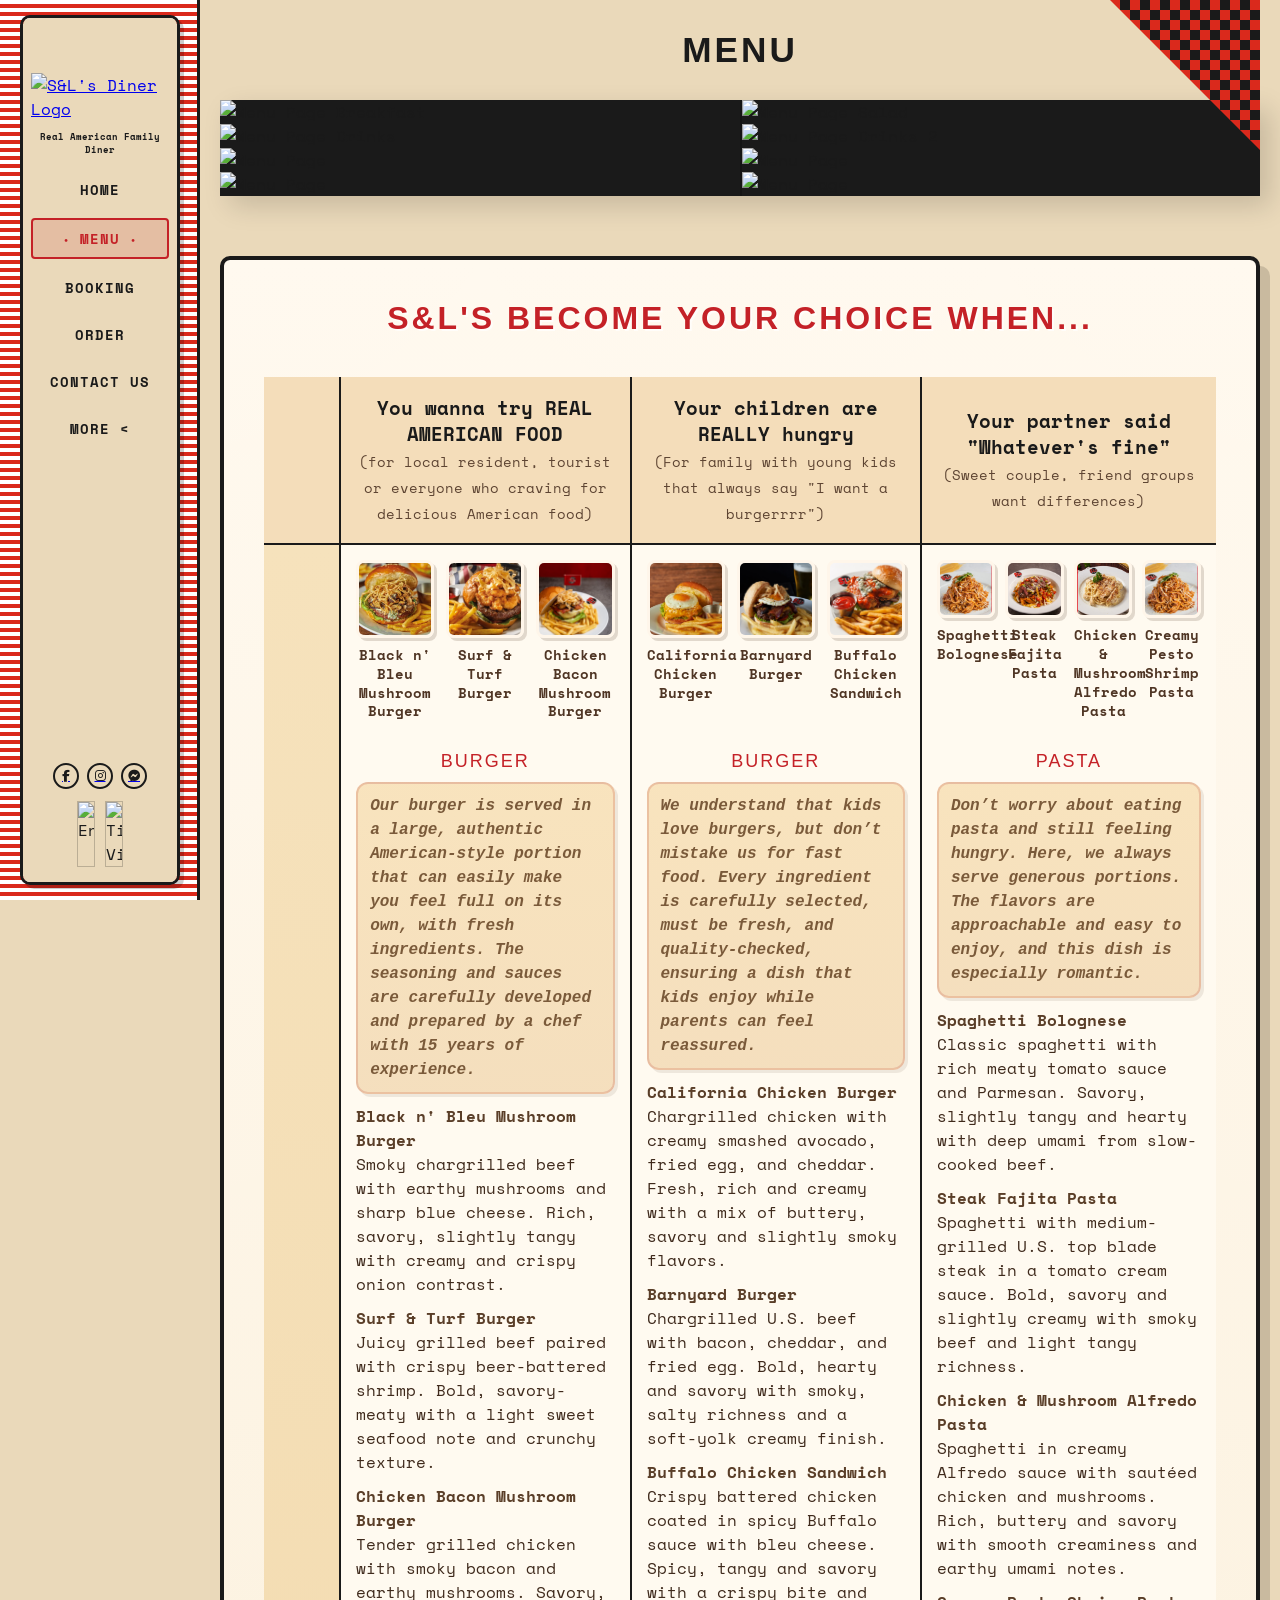
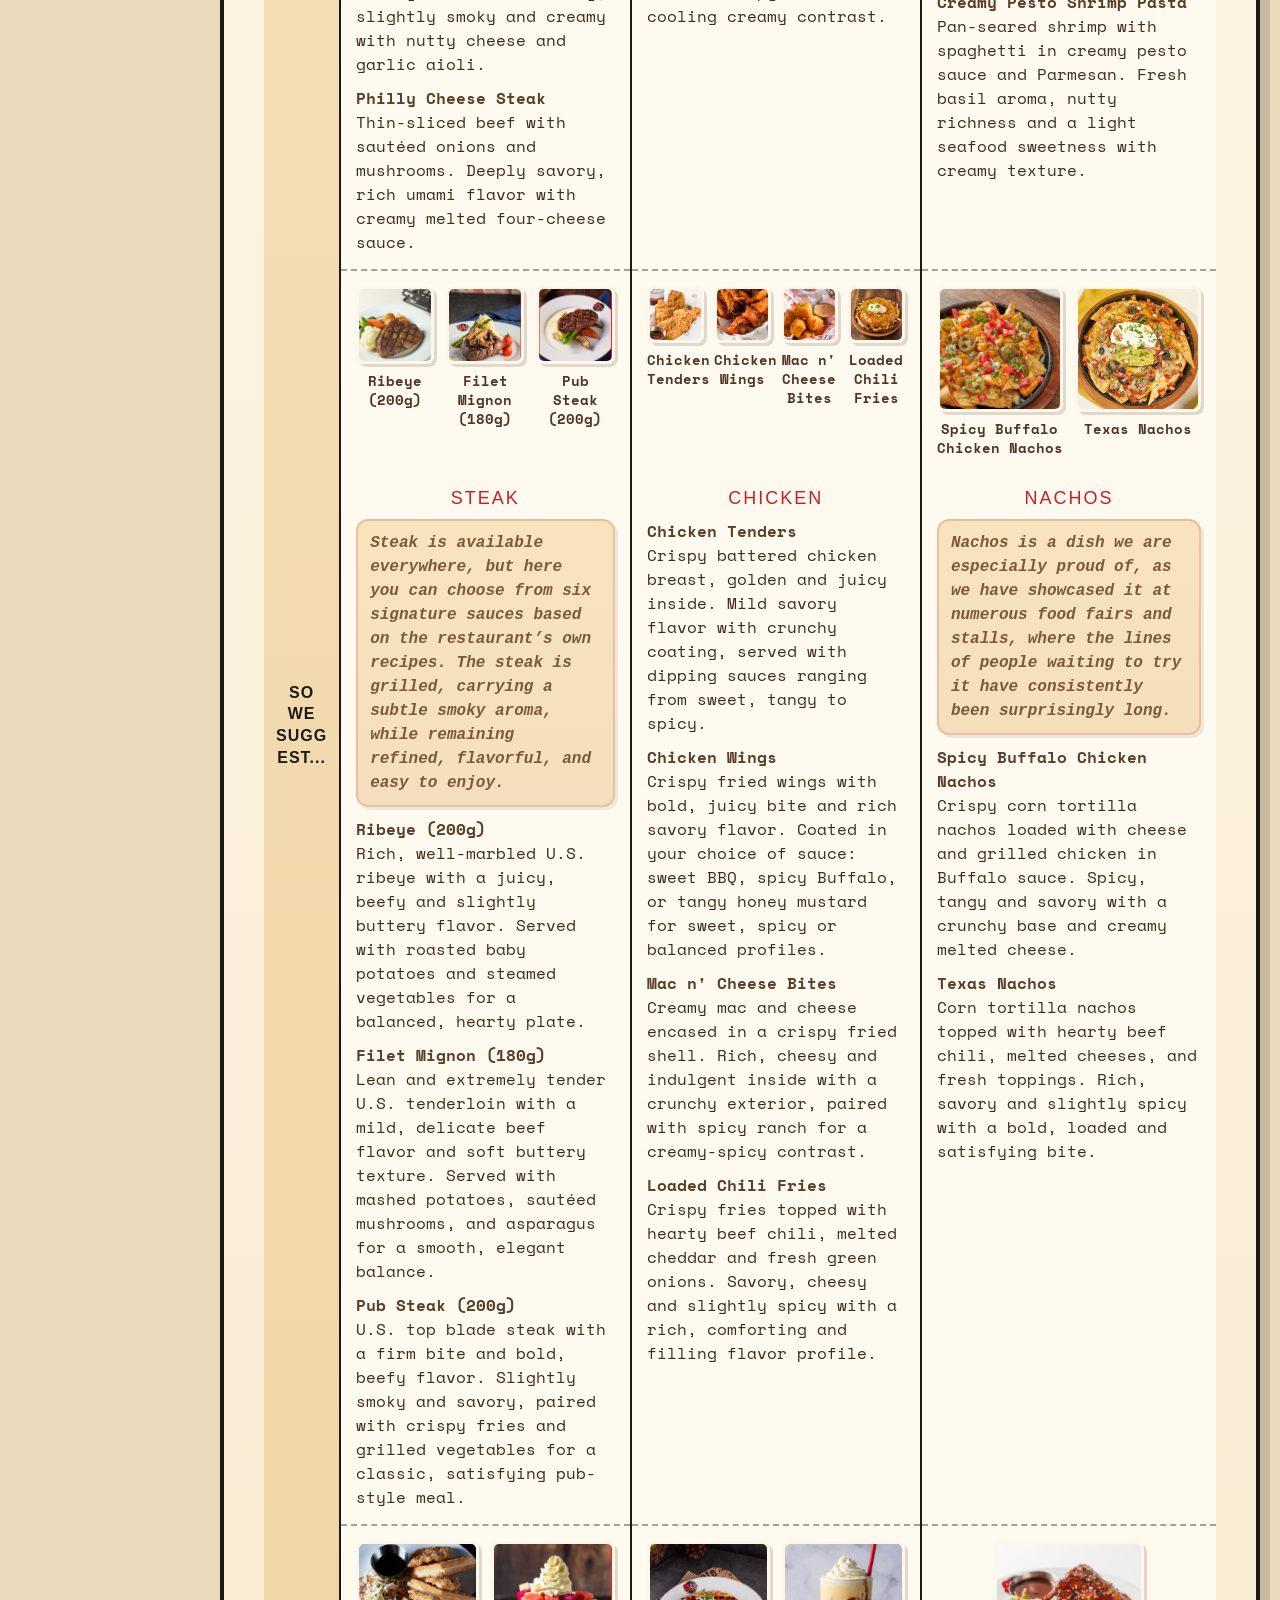
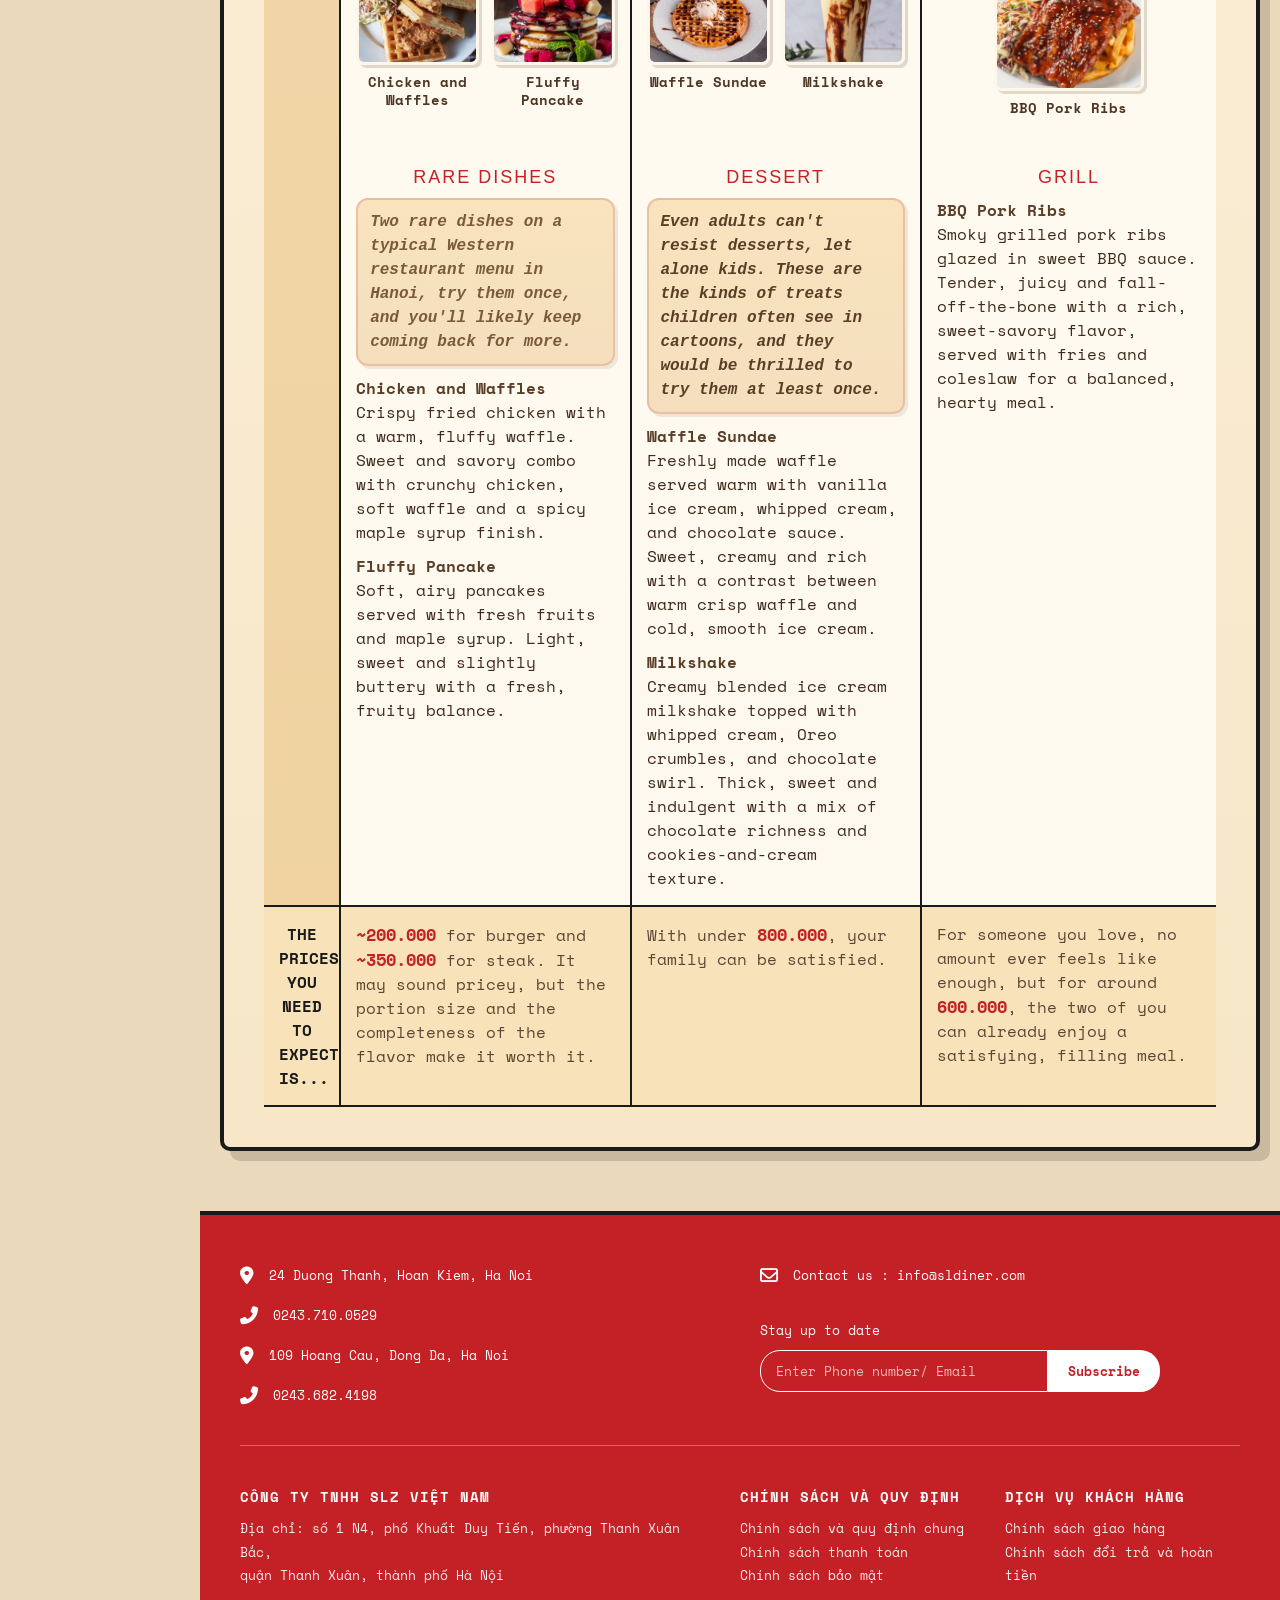
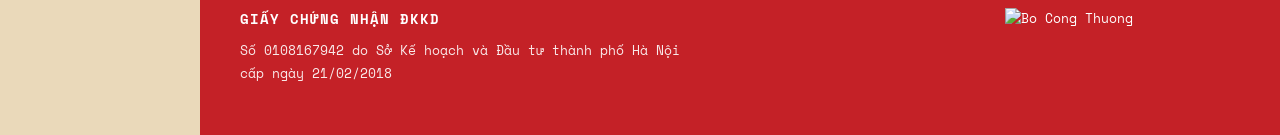
==== commit 554ade31: "update" ====
--- a/menu.html
+++ b/menu.html
@@ -3,7 +3,7 @@
     <head>
         <meta charset="UTF-8" />
         <meta name="viewport" content="width=device-width, initial-scale=1.0" />
-        <title>S&L Diner - Menu</title>
+        <title>S&L's Diner - Menu</title>
         <link
             rel="shortcut icon"
             href="https://sldiner.com/wp-content/uploads/2018/12/logo.png"
@@ -27,7 +27,7 @@
             <a href="index.html">
                 <img
                     src="https://sldiner.com/wp-content/themes/yootheme/cache/logo-xoa-nen-7e51f199.webp"
-                    alt="S&L Diner Logo"
+                    alt="S&L's Diner Logo"
                     class="sidebar-logo"
                 />
             </a>
@@ -144,7 +144,7 @@
                                 text-transform: uppercase;
                             "
                         >
-                            S&amp;L become your choice when...
+                            S&amp;L's become your choice when...
                         </h2>
                     </div>
 
@@ -421,12 +421,14 @@
                                         "
                                     >
                                         <div class="rcm-copy">
-                                            <p class="rcm-copy__topic">Burger</p>
+                                            <p class="rcm-copy__topic">
+                                                Burger
+                                            </p>
                                             <p class="rcm-copy__intro">
-                                                -> Our burger is served in a
-                                                large, authentic American-style
-                                                portion that can easily make you
-                                                feel full on its own, with fresh
+                                                Our burger is served in a large,
+                                                authentic American-style portion
+                                                that can easily make you feel
+                                                full on its own, with fresh
                                                 ingredients. The seasoning and
                                                 sauces are carefully developed
                                                 and prepared by a chef with 15
@@ -482,7 +484,9 @@
                                         "
                                     >
                                         <div class="rcm-copy">
-                                            <p class="rcm-copy__topic">Burger</p>
+                                            <p class="rcm-copy__topic">
+                                                Burger
+                                            </p>
                                             <p class="rcm-copy__intro">
                                                 We understand that kids love
                                                 burgers, but don’t mistake us
@@ -788,7 +792,9 @@
                                         "
                                     >
                                         <div class="rcm-copy">
-                                            <p class="rcm-copy__topic">Chicken</p>
+                                            <p class="rcm-copy__topic">
+                                                Chicken
+                                            </p>
 
                                             <p>
                                                 <strong>Chicken Tenders</strong
@@ -838,7 +844,9 @@
                                         "
                                     >
                                         <div class="rcm-copy">
-                                            <p class="rcm-copy__topic">Nachos</p>
+                                            <p class="rcm-copy__topic">
+                                                Nachos
+                                            </p>
                                             <p class="rcm-copy__intro">
                                                 Nachos is a dish we are
                                                 especially proud of, as we have
@@ -984,7 +992,9 @@
                                         "
                                     >
                                         <div class="rcm-copy">
-                                            <p class="rcm-copy__topic">Rare dishes</p>
+                                            <p class="rcm-copy__topic">
+                                                Rare dishes
+                                            </p>
                                             <p class="rcm-copy__intro">
                                                 Two rare dishes on a typical
                                                 Western restaurant menu in
@@ -1020,11 +1030,13 @@
                                         "
                                     >
                                         <div class="rcm-copy">
-                                            <p class="rcm-copy__topic">Dessert</p>
+                                            <p class="rcm-copy__topic">
+                                                Dessert
+                                            </p>
                                             <p class="rcm-copy__intro">
                                                 <span
                                                     class="rcm-copy__intro-emphasis"
-                                                    >-> Even adults can't resist
+                                                    >Even adults can't resist
                                                     desserts, let alone kids.
                                                     These are the kinds of
                                                     treats children often see in
--- a/style.css
+++ b/style.css
@@ -200,6 +200,12 @@
     align-items: stretch;
 }
 
+body.home-page .main-wrapper {
+    max-width: 1320px;
+    margin: 0 auto;
+    padding: 0 28px 60px;
+}
+
 .diner-header {
     padding: 30px 0;
     text-align: center;
@@ -366,7 +372,11 @@
     color: #5a3e28;
     line-height: 1.5;
     margin-top: 0;
-    background: linear-gradient(180deg, rgba(248, 226, 186, 0.95) 0%, rgba(244, 221, 186, 0.95) 100%);
+    background: linear-gradient(
+        180deg,
+        rgba(248, 226, 186, 0.95) 0%,
+        rgba(244, 221, 186, 0.95) 100%
+    );
     border: 2px solid rgba(178, 43, 36, 0.18);
     border-radius: 12px;
     padding: 10px 12px;
@@ -461,6 +471,10 @@
 
 .menu-rcm-area tbody tr:first-child th {
     background: linear-gradient(180deg, #f6e2bc 0%, #efd2a0 100%);
+    font-family: "Arial Black", Impact, sans-serif;
+    font-size: 2rem;
+    letter-spacing: 1px;
+    line-height: 1.35;
 }
 
 .menu-rcm-area tbody th,
@@ -484,6 +498,10 @@
 
 .menu-rcm-area tbody tr:first-child th {
     background: linear-gradient(180deg, #f6e2bc 0%, #efd2a0 100%);
+    font-family: "Arial Black", Impact, sans-serif;
+    font-size: 2rem;
+    letter-spacing: 1px;
+    line-height: 1.35;
 }
 
 .menu-rcm-area tbody th,
